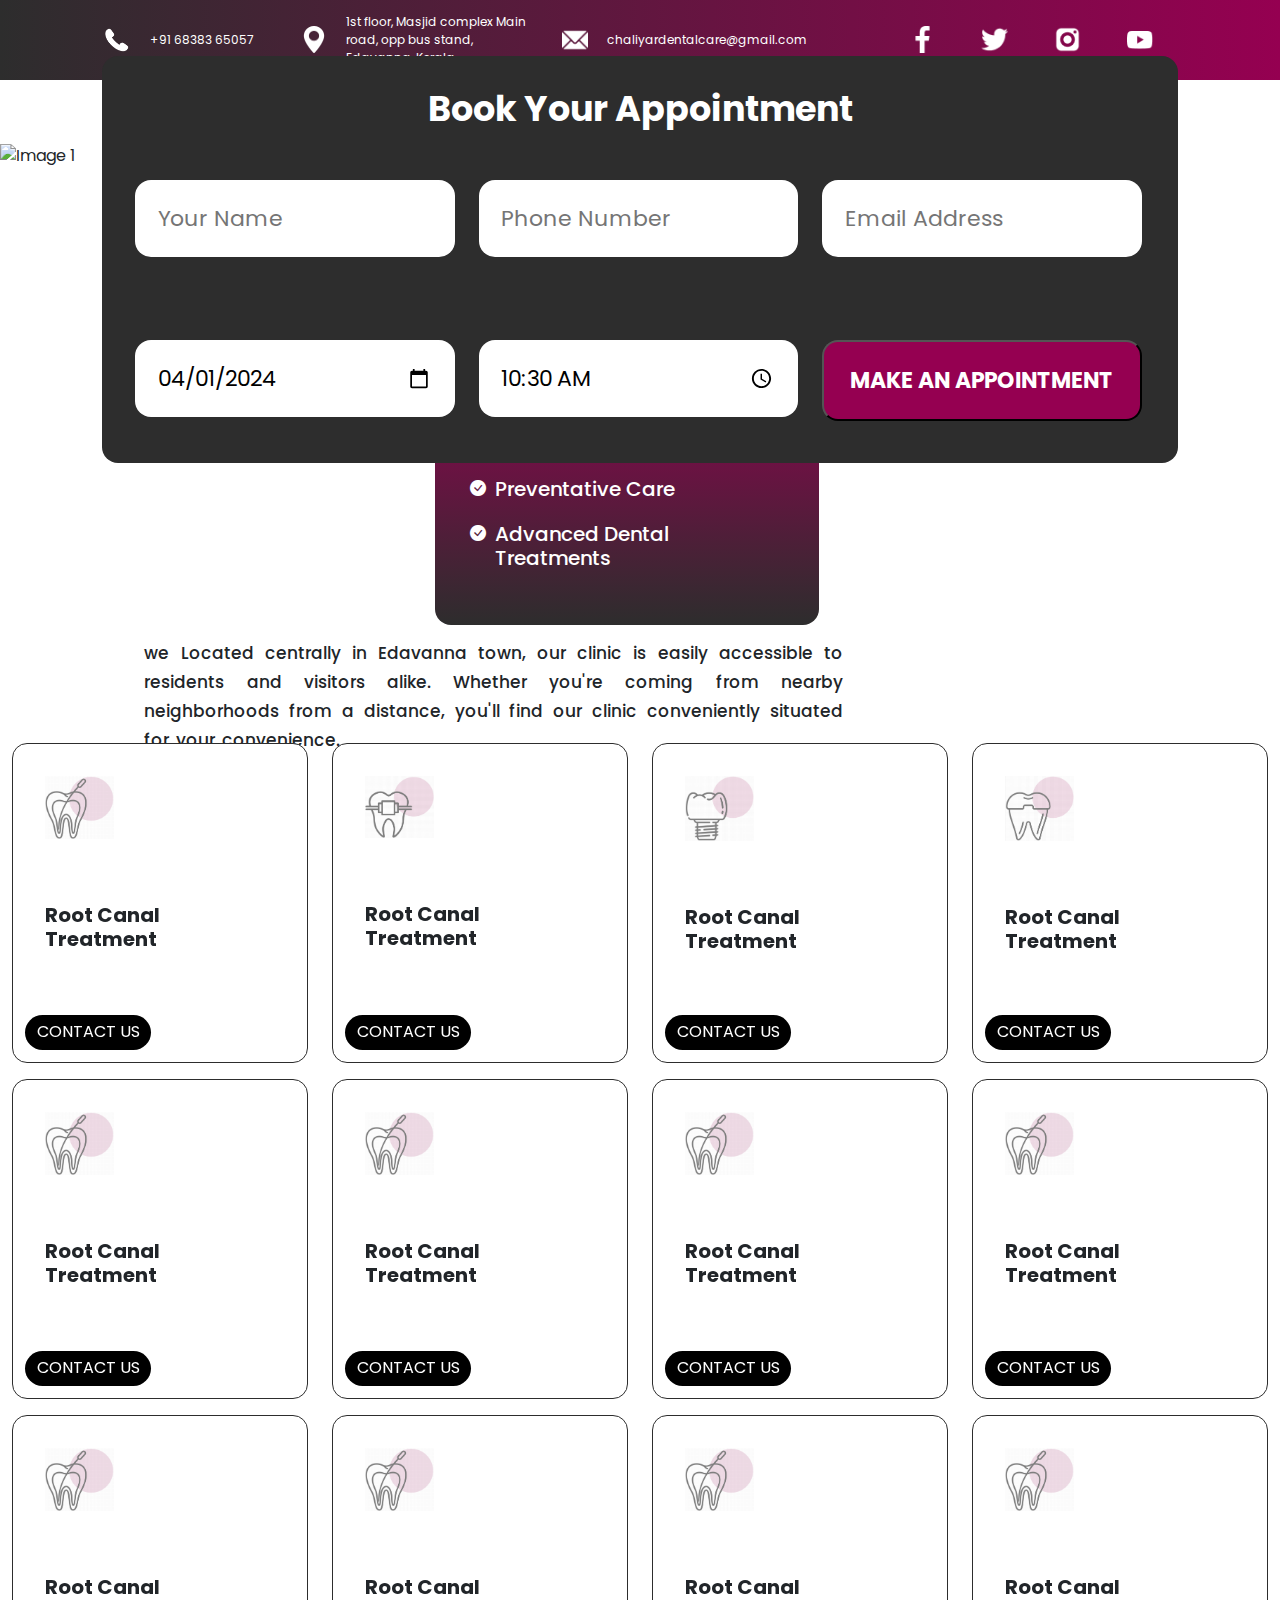
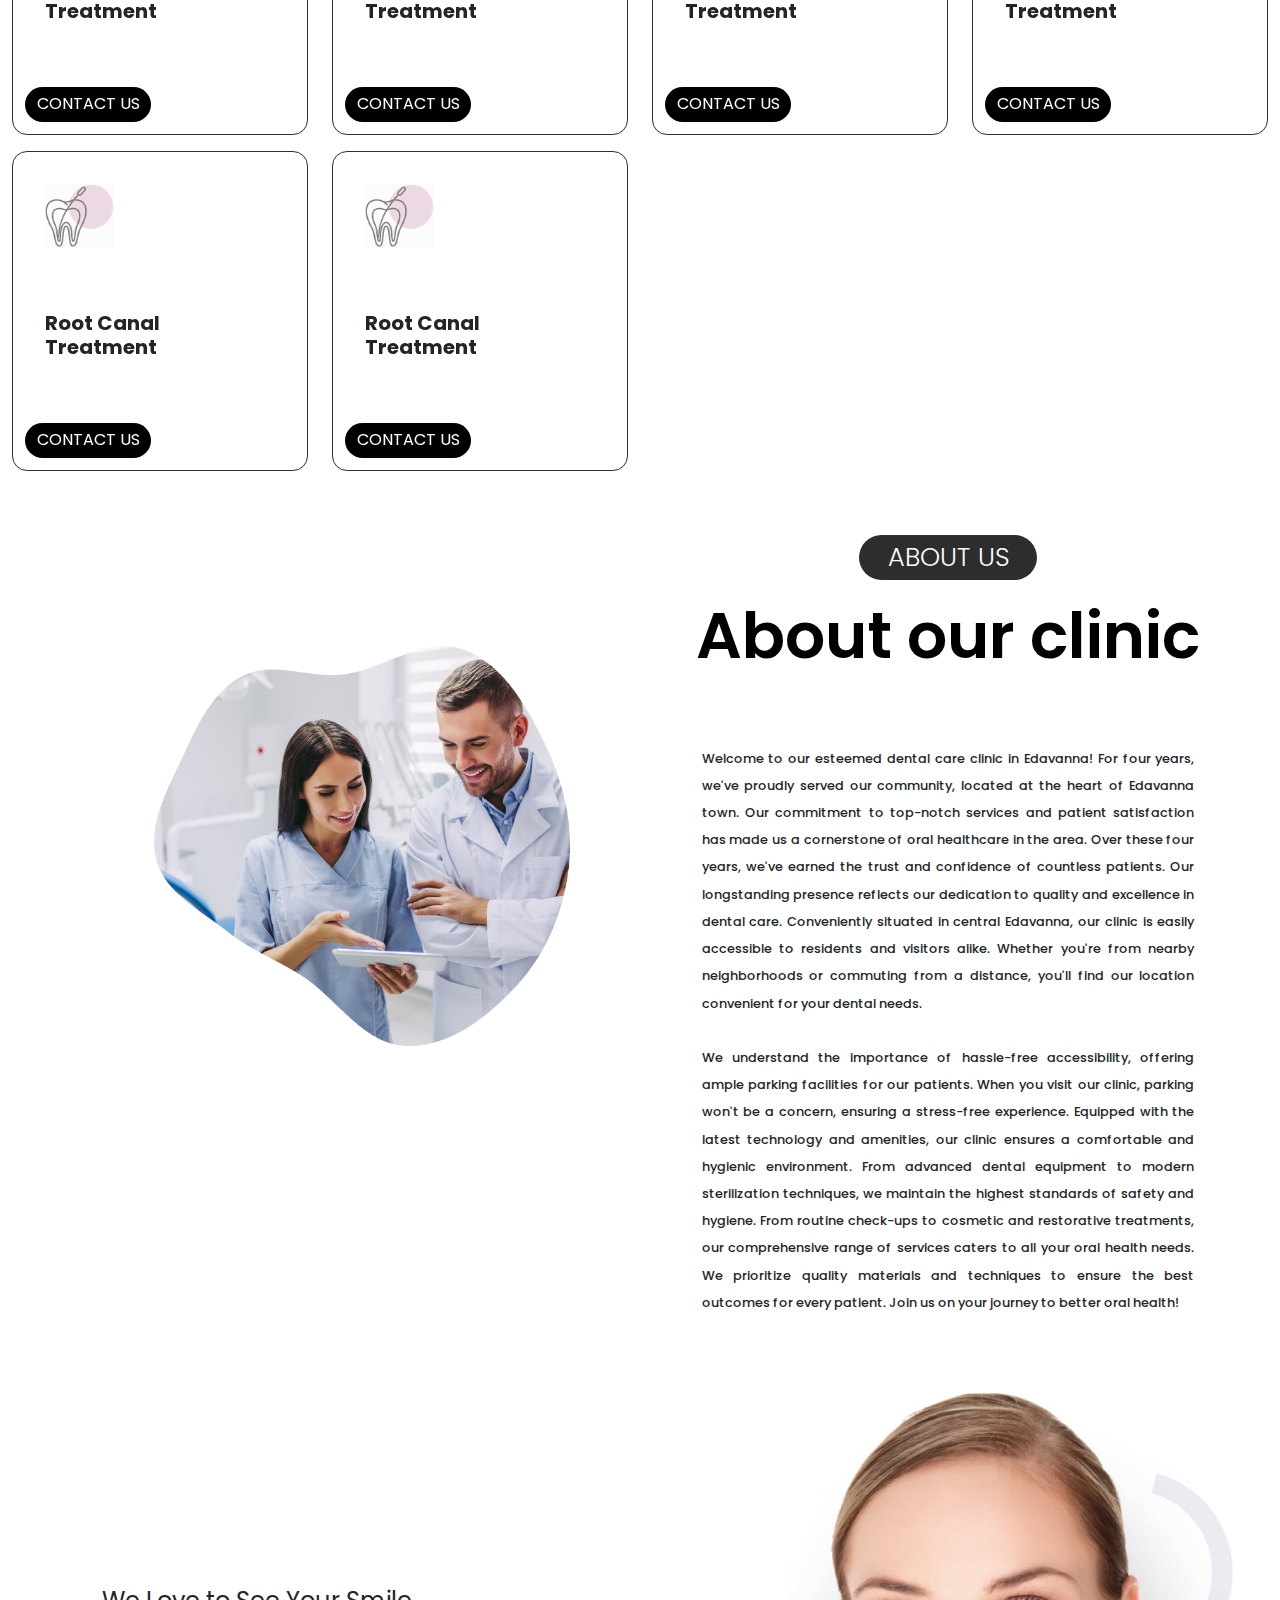
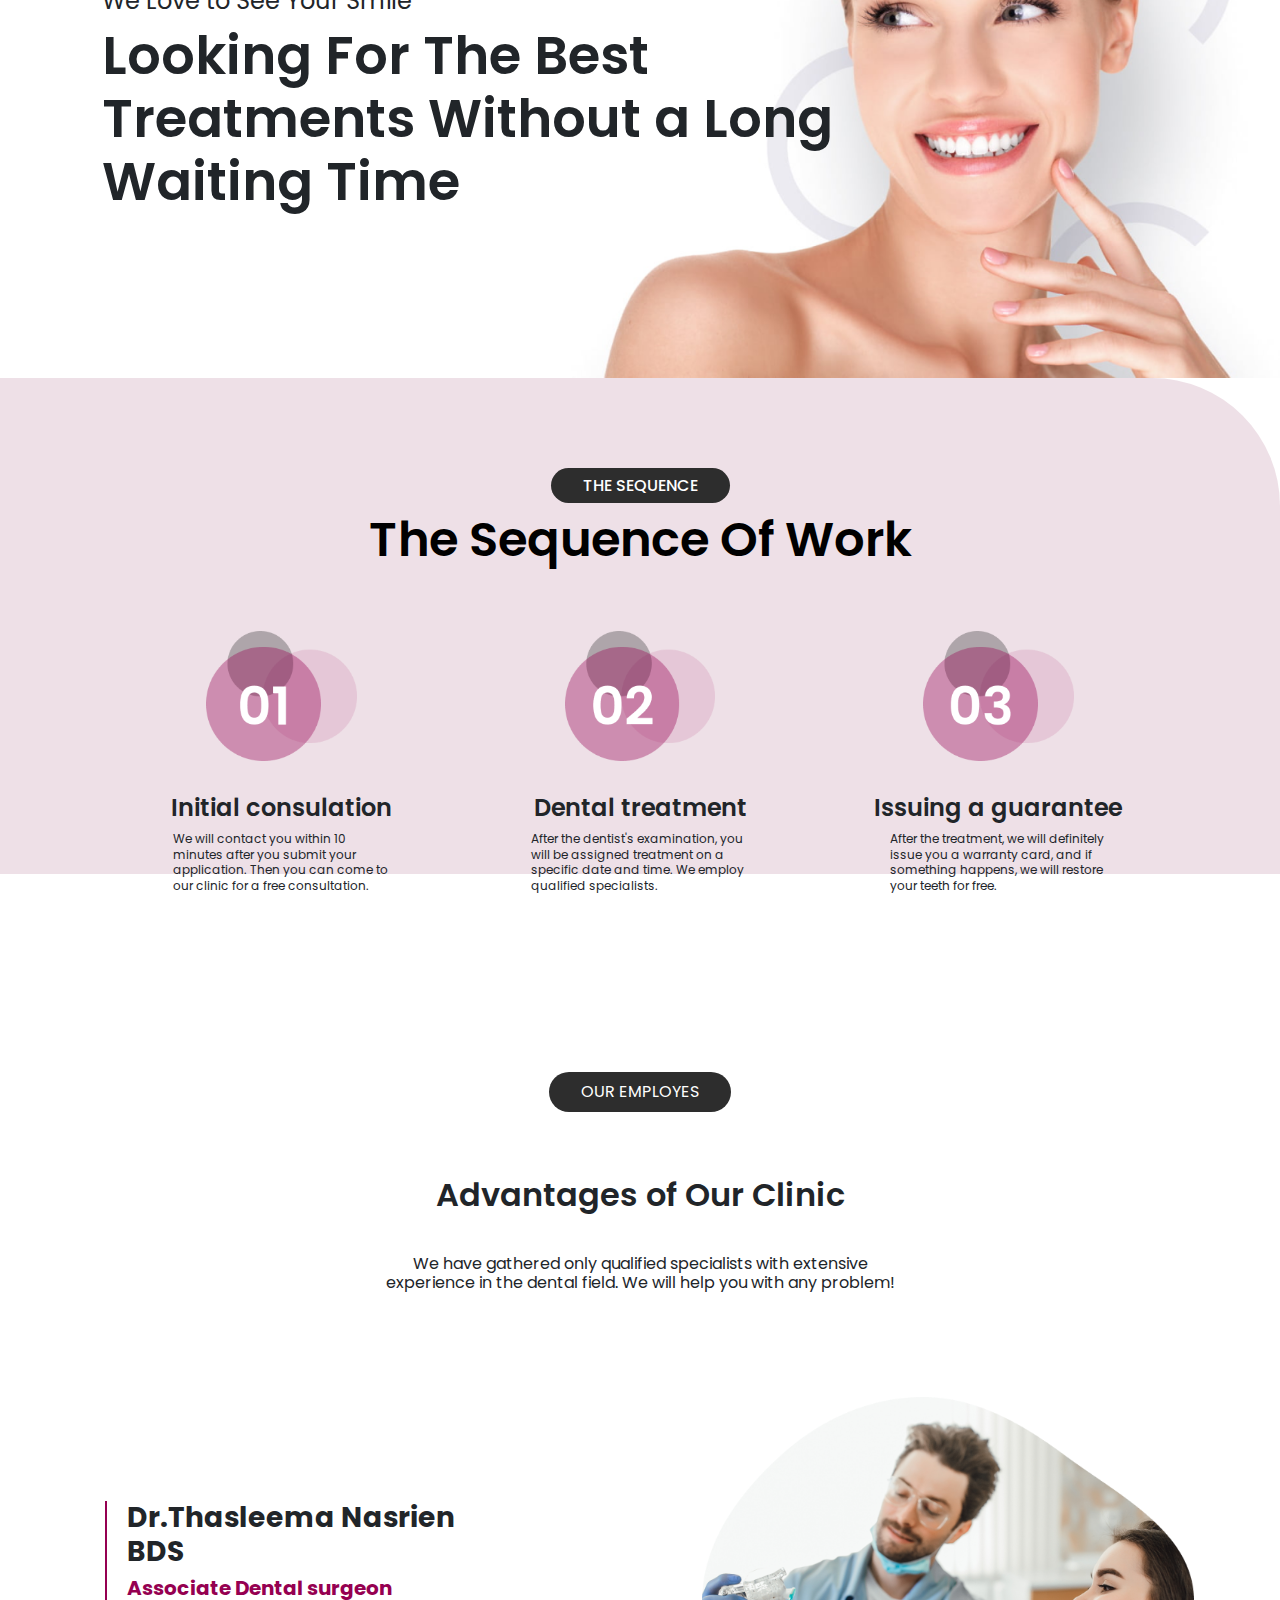
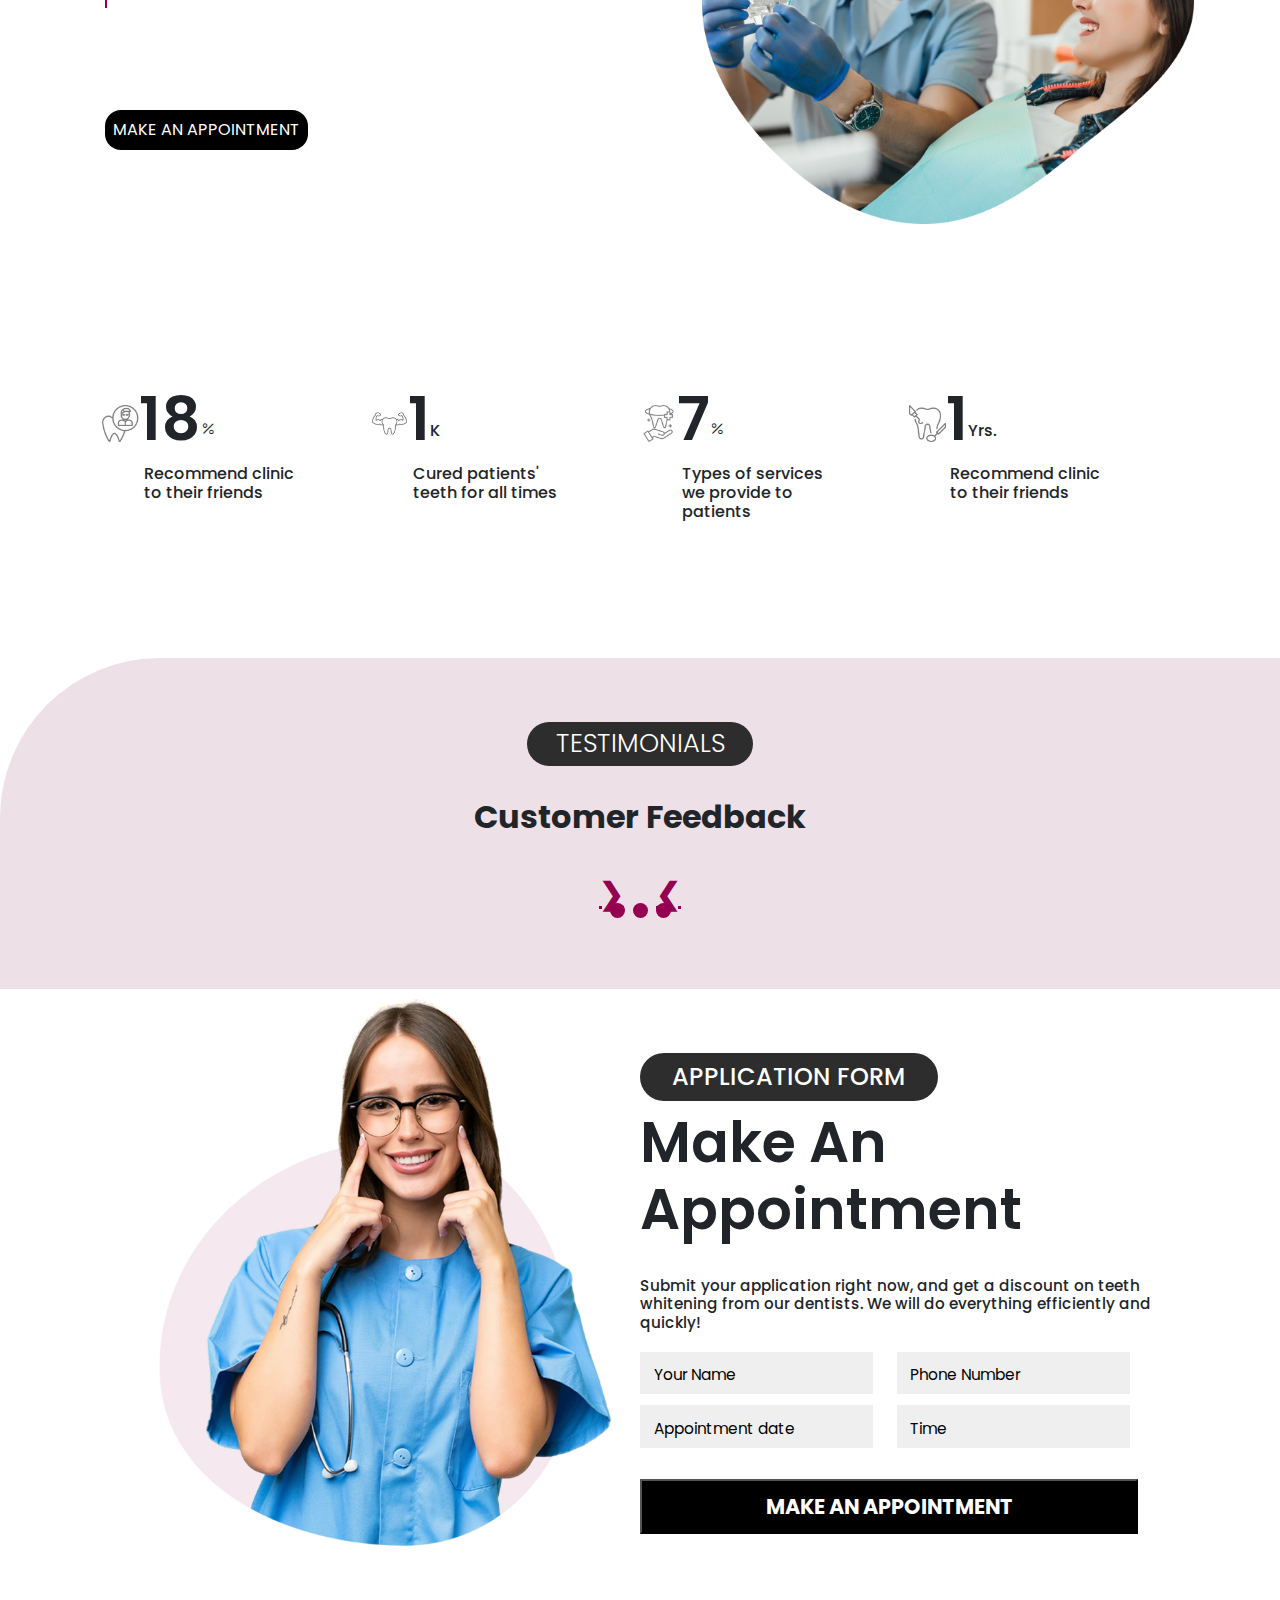
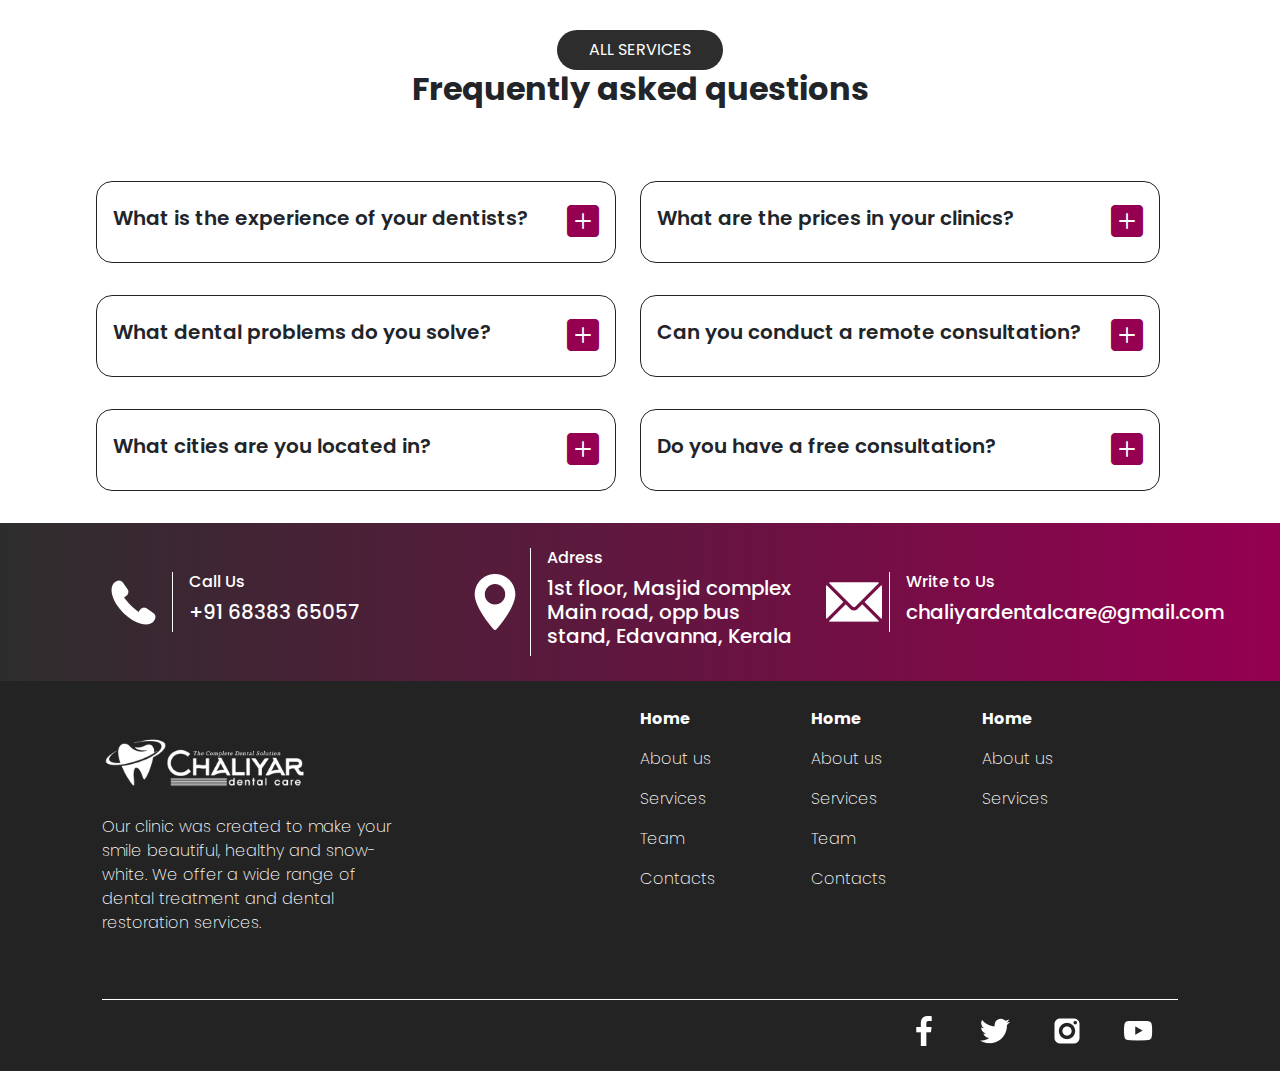
==== index.html @ 10ce2f59 "home" ====
<!DOCTYPE html>
<html lang="en">

<head>
    <meta charset="UTF-8">
    <meta name="viewport" content="width=device-width, initial-scale=1.0">
    <title>Chaliyar Dental Care</title>

    <!-- stylesheet of home -->
    <link rel="stylesheet" href="css/style.css">

    <!-- poppins font from google -->
    <link rel="preconnect" href="https://fonts.googleapis.com">
    <link rel="preconnect" href="https://fonts.gstatic.com" crossorigin>
    <link
        href="https://fonts.googleapis.com/css2?family=Poppins:ital,wght@0,100;0,200;0,300;0,400;0,500;0,600;0,700;0,800;0,900;1,100;1,200;1,300;1,400;1,500;1,600;1,700;1,800;1,900&display=swap"
        rel="stylesheet">

    <!-- bootstrap cdn links -->
    <link href="https://cdn.jsdelivr.net/npm/bootstrap@5.3.3/dist/css/bootstrap.min.css" rel="stylesheet"
        integrity="sha384-QWTKZyjpPEjISv5WaRU9OFeRpok6YctnYmDr5pNlyT2bRjXh0JMhjY6hW+ALEwIH" crossorigin="anonymous">
    <script defer src="https://cdn.jsdelivr.net/npm/bootstrap@5.3.3/dist/js/bootstrap.bundle.min.js"
        integrity="sha384-YvpcrYf0tY3lHB60NNkmXc5s9fDVZLESaAA55NDzOxhy9GkcIdslK1eN7N6jIeHz"
        crossorigin="anonymous"></script>

    <link rel="stylesheet" href="https://cdn.jsdelivr.net/npm/bootstrap-icons@1.5.0/font/bootstrap-icons.css">


</head>

<body>
    <div id="header-container">
        <!-- The header content will be inserted here -->
    </div>

    <section>
        <div class="home-slideshow">
            <div class="home-slideshow-container">
                <div class="hero">
                    <div class="slideshow">
                        <div class="slide">
                            <img src="img/Home-landing-image1.png" alt="Image 1">
                        </div>
                        <div class="slide">
                            <img src="img/Home-landing-image2.png" alt="Image 2">
                        </div>
                        <div class="slide">
                            <img src="img/Home-landing-image3.png" alt="Image 3">
                        </div>
                    </div>

                </div>

                <div class="home-slideshow-left">
                    <div class="home-slideshow-left-content container">
                        <h2>Smile Bright: Your Premier <br>
                            Dental Destination</h2>

                        <div class="home-slideshow-left-box">
                            <div class="row">
                                <div
                                    class="home-slideshow-left-box-left col-xs-12 col-sm-12 col-md-5 col-lg-5 col-xl-5">
                                    <img src="img/home-landing-box-image.png" alt="Image 3">
                                </div>
                                <div
                                    class="home-slideshow-left-box-right col-xs-12 col-sm-12 col-md-7 col-lg-7 col-xl-7">
                                    <div class="home-slideshow-left-box-rightside">
                                        <div class="home-slideshow-left-box-rightside-content"> <i
                                                class="bi bi-check-circle-fill"></i>
                                            <h5>This Is The Heading</h5>
                                        </div>
                                        <div class="home-slideshow-left-box-rightside-content"> <i
                                                class="bi bi-check-circle-fill"></i>
                                            <h5>Comfort And Convenience</h5>
                                        </div>
                                        <div class="home-slideshow-left-box-rightside-content"> <i
                                                class="bi bi-check-circle-fill"></i>
                                            <h5>Preventative Care</h5>
                                        </div>
                                        <div class="home-slideshow-left-box-rightside-content"> <i
                                                class="bi bi-check-circle-fill"></i>
                                            <h5>Advanced Dental Treatments </h5>
                                        </div>
                                    </div>
                                </div>

                            </div>

                        </div>
                        <div class="home-slideshow-left-description">
                            <h4>we Located centrally in Edavanna town, our clinic is easily accessible to
                                residents and visitors alike. Whether you're coming from nearby neighborhoods
                                from a distance, you'll find our clinic conveniently situated for
                                your convenience.

                            </h4>
                        </div>
                    </div>
                </div>
            </div>




            <div class="home-book-appointment">
                <div class="row">

                    <div class="home-book-appointment-content">
                        <h3>Book Your Appointment</h3>

                        <div class="home-book-appointment-content-sec">
                            <div class="row">
                                <div
                                    class="home-book-appointment-details col-xs-12 col-sm-12 col-md-4 col-lg-4 col-xl-4">
                                    <input placeholder="Your Name" type="text" name="" id="">
                                </div>
                                <div
                                    class="home-book-appointment-details col-xs-12 col-sm-12 col-md-4 col-lg-4 col-xl-4">
                                    <input type="tel" id="" name="phone" placeholder="Phone Number">
                                </div>
                                <div
                                    class="home-book-appointment-details col-xs-12 col-sm-12 col-md-4 col-lg-4 col-xl-4">
                                    <input type="email" id="" name="phone" placeholder="Email Address">
                                </div>
                            </div>
                            <div class="row">
                                <div
                                    class="home-book-appointment-details col-xs-12 col-sm-12 col-md-4 col-lg-4 col-xl-4">
                                    <input value="2024-04-01" placeholder="Date" type="date" name="" id="">
                                    <script></script>
                                </div>
                                <div
                                    class="home-book-appointment-details col-xs-12 col-sm-12 col-md-4 col-lg-4 col-xl-4">
                                    <input type="time" id="" name="Time" placeholder="Time" value="10:30:00">
                                </div>
                                <div
                                    class="home-book-appointment-details-btn col-xs-12 col-sm-12 col-md-4 col-lg-4 col-xl-4">

                                    <button>MAKE AN APPOINTMENT</button>

                                </div>
                            </div>
                        </div>
                    </div>
                </div>
            </div>



        </div>
    </section>











    <section class="home_service_cards">
        <div class="contact_sec1_col1_el1">
            ALL SERVICES
        </div>
        <h2>A wide range of services</h2>
        <div class="home_services_cards_container">
            <div class="row">
                <div class="col-xs-12 col-sm-12 col-md-3 col-lg-3 col-xl-3 home_services_cards_column">
                    <div class="three-d-card">
                        <div class="card-wrapper">
                            <div class="card-face front">
                                <div class="card-content">
                                    <img src="img/home_service-icon1.png" alt="">
                                    <div class="card-title">
                                        <h5>Root Canal Treatment</h5>
                                    </div>

                                    <button>CONTACT US</button>
                                </div>
                            </div>
                            <div class="card-face back">
                                <div class="card-content">
                                    <div class="card-title">
                                        <h5>Root Canal Treatment</h5>
                                    </div>
                                    <div class="card-description">
                                        <div class="card-description_checklist">
                                            <i class="bi bi-check"></i>Treatment of canals
                                        </div>
                                        <div class="card-description_checklist">
                                            <i class="bi bi-check"></i>Treatment of canals
                                        </div>
                                        <div class="card-description_checklist">
                                            <i class="bi bi-check"></i>Treatment of canals
                                        </div>
                                        <div class="card-description_checklist">
                                            <i class="bi bi-check"></i>Treatment of canals
                                        </div>
                                    </div>
                                    <button>CONTACT US</button>
                                </div>
                            </div>
                        </div>
                    </div>
                </div>
                <div class="col-xs-12 col-sm-12 col-md-3 col-lg-3 col-xl-3 home_services_cards_column">
                    <div class="three-d-card">
                        <div class="card-wrapper">
                            <div class="card-face front">
                                <div class="card-content">
                                    <img src="img/home_service-icon2.png" alt="">
                                    <div class="card-title">
                                        <h5>Root Canal Treatment</h5>
                                    </div>

                                    <button>CONTACT US</button>
                                </div>
                            </div>
                            <div class="card-face back">
                                <div class="card-content">
                                    <div class="card-title">
                                        <h5>Root Canal Treatment</h5>
                                    </div>
                                    <div class="card-description">
                                        <div class="card-description_checklist">
                                            <i class="bi bi-check"></i>Treatment of canals
                                        </div>
                                        <div class="card-description_checklist">
                                            <i class="bi bi-check"></i>Treatment of canals
                                        </div>
                                        <div class="card-description_checklist">
                                            <i class="bi bi-check"></i>Treatment of canals
                                        </div>
                                        <div class="card-description_checklist">
                                            <i class="bi bi-check"></i>Treatment of canals
                                        </div>
                                    </div>
                                    <button>CONTACT US</button>
                                </div>
                            </div>
                        </div>
                    </div>
                </div>
                <div class="col-xs-12 col-sm-12 col-md-3 col-lg-3 col-xl-3 home_services_cards_column">
                    <div class="three-d-card">
                        <div class="card-wrapper">
                            <div class="card-face front">
                                <div class="card-content">
                                    <img src="img/home_service-icon3.png" alt="">
                                    <div class="card-title">
                                        <h5>Root Canal Treatment</h5>
                                    </div>

                                    <button>CONTACT US</button>
                                </div>
                            </div>
                            <div class="card-face back">
                                <div class="card-content">
                                    <div class="card-title">
                                        <h5>Root Canal Treatment</h5>
                                    </div>
                                    <div class="card-description">
                                        <div class="card-description_checklist">
                                            <i class="bi bi-check"></i>Treatment of canals
                                        </div>
                                        <div class="card-description_checklist">
                                            <i class="bi bi-check"></i>Treatment of canals
                                        </div>
                                        <div class="card-description_checklist">
                                            <i class="bi bi-check"></i>Treatment of canals
                                        </div>
                                        <div class="card-description_checklist">
                                            <i class="bi bi-check"></i>Treatment of canals
                                        </div>
                                    </div>
                                    <button>CONTACT US</button>
                                </div>
                            </div>
                        </div>
                    </div>
                </div>
                <div class="col-xs-12 col-sm-12 col-md-3 col-lg-3 col-xl-3 home_services_cards_column">
                    <div class="three-d-card">
                        <div class="card-wrapper">
                            <div class="card-face front">
                                <div class="card-content">
                                    <img src="img/home_service-icon4.png" alt="">
                                    <div class="card-title">
                                        <h5>Root Canal Treatment</h5>
                                    </div>

                                    <button>CONTACT US</button>
                                </div>
                            </div>
                            <div class="card-face back">
                                <div class="card-content">
                                    <div class="card-title">
                                        <h5>Root Canal Treatment</h5>
                                    </div>
                                    <div class="card-description">
                                        <div class="card-description_checklist">
                                            <i class="bi bi-check"></i>Treatment of canals
                                        </div>
                                        <div class="card-description_checklist">
                                            <i class="bi bi-check"></i>Treatment of canals
                                        </div>
                                        <div class="card-description_checklist">
                                            <i class="bi bi-check"></i>Treatment of canals
                                        </div>
                                        <div class="card-description_checklist">
                                            <i class="bi bi-check"></i>Treatment of canals
                                        </div>
                                    </div>
                                    <button>CONTACT US</button>
                                </div>
                            </div>
                        </div>
                    </div>
                </div>
            </div>
            <div class="row">
                <div class="col-xs-6 col-sm-6 col-md-3 col-lg-3 col-xl-3 home_services_cards_column">
                    <div class="three-d-card">
                        <div class="card-wrapper">
                            <div class="card-face front">
                                <div class="card-content">
                                    <img src="img/home_service-icon1.png" alt="">
                                    <div class="card-title">
                                        <h5>Root Canal Treatment</h5>
                                    </div>

                                    <button>CONTACT US</button>
                                </div>
                            </div>
                            <div class="card-face back">
                                <div class="card-content">
                                    <div class="card-title">
                                        <h5>Root Canal Treatment</h5>
                                    </div>
                                    <div class="card-description">
                                        <div class="card-description_checklist">
                                            <i class="bi bi-check"></i>Treatment of canals
                                        </div>
                                        <div class="card-description_checklist">
                                            <i class="bi bi-check"></i>Treatment of canals
                                        </div>
                                        <div class="card-description_checklist">
                                            <i class="bi bi-check"></i>Treatment of canals
                                        </div>
                                        <div class="card-description_checklist">
                                            <i class="bi bi-check"></i>Treatment of canals
                                        </div>
                                    </div>
                                    <button>CONTACT US</button>
                                </div>
                            </div>
                        </div>
                    </div>
                </div>
                <div class="col-xs-6 col-sm-6 col-md-3 col-lg-3 col-xl-3 home_services_cards_column">
                    <div class="three-d-card">
                        <div class="card-wrapper">
                            <div class="card-face front">
                                <div class="card-content">
                                    <img src="img/home_service-icon1.png" alt="">
                                    <div class="card-title">
                                        <h5>Root Canal Treatment</h5>
                                    </div>

                                    <button>CONTACT US</button>
                                </div>
                            </div>
                            <div class="card-face back">
                                <div class="card-content">
                                    <div class="card-title">
                                        <h5>Root Canal Treatment</h5>
                                    </div>
                                    <div class="card-description">
                                        <div class="card-description_checklist">
                                            <i class="bi bi-check"></i>Treatment of canals
                                        </div>
                                        <div class="card-description_checklist">
                                            <i class="bi bi-check"></i>Treatment of canals
                                        </div>
                                        <div class="card-description_checklist">
                                            <i class="bi bi-check"></i>Treatment of canals
                                        </div>
                                        <div class="card-description_checklist">
                                            <i class="bi bi-check"></i>Treatment of canals
                                        </div>
                                    </div>
                                    <button>CONTACT US</button>
                                </div>
                            </div>
                        </div>
                    </div>
                </div>
                <div class="col-xs-6 col-sm-6 col-md-3 col-lg-3 col-xl-3 home_services_cards_column">
                    <div class="three-d-card">
                        <div class="card-wrapper">
                            <div class="card-face front">
                                <div class="card-content">
                                    <img src="img/home_service-icon1.png" alt="">
                                    <div class="card-title">
                                        <h5>Root Canal Treatment</h5>
                                    </div>

                                    <button>CONTACT US</button>
                                </div>
                            </div>
                            <div class="card-face back">
                                <div class="card-content">
                                    <div class="card-title">
                                        <h5>Root Canal Treatment</h5>
                                    </div>
                                    <div class="card-description">
                                        <div class="card-description_checklist">
                                            <i class="bi bi-check"></i>Treatment of canals
                                        </div>
                                        <div class="card-description_checklist">
                                            <i class="bi bi-check"></i>Treatment of canals
                                        </div>
                                        <div class="card-description_checklist">
                                            <i class="bi bi-check"></i>Treatment of canals
                                        </div>
                                        <div class="card-description_checklist">
                                            <i class="bi bi-check"></i>Treatment of canals
                                        </div>
                                    </div>
                                    <button>CONTACT US</button>
                                </div>
                            </div>
                        </div>
                    </div>
                </div>
                <div class="col-xs-6 col-sm-6 col-md-3 col-lg-3 col-xl-3 home_services_cards_column">
                    <div class="three-d-card">
                        <div class="card-wrapper">
                            <div class="card-face front">
                                <div class="card-content">
                                    <img src="img/home_service-icon1.png" alt="">
                                    <div class="card-title">
                                        <h5>Root Canal Treatment</h5>
                                    </div>

                                    <button>CONTACT US</button>
                                </div>
                            </div>
                            <div class="card-face back">
                                <div class="card-content">
                                    <div class="card-title">
                                        <h5>Root Canal Treatment</h5>
                                    </div>
                                    <div class="card-description">
                                        <div class="card-description_checklist">
                                            <i class="bi bi-check"></i>Treatment of canals
                                        </div>
                                        <div class="card-description_checklist">
                                            <i class="bi bi-check"></i>Treatment of canals
                                        </div>
                                        <div class="card-description_checklist">
                                            <i class="bi bi-check"></i>Treatment of canals
                                        </div>
                                        <div class="card-description_checklist">
                                            <i class="bi bi-check"></i>Treatment of canals
                                        </div>
                                    </div>
                                    <button>CONTACT US</button>
                                </div>
                            </div>
                        </div>
                    </div>
                </div>

            </div>
            <div class="row">
                <div class="col-xs-12 col-sm-12 col-md-3 col-lg-3 col-xl-3 home_services_cards_column">
                    <div class="three-d-card">
                        <div class="card-wrapper">
                            <div class="card-face front">
                                <div class="card-content">
                                    <img src="img/home_service-icon1.png" alt="">
                                    <div class="card-title">
                                        <h5>Root Canal Treatment</h5>
                                    </div>

                                    <button>CONTACT US</button>
                                </div>
                            </div>
                            <div class="card-face back">
                                <div class="card-content">
                                    <div class="card-title">
                                        <h5>Root Canal Treatment</h5>
                                    </div>
                                    <div class="card-description">
                                        <div class="card-description_checklist">
                                            <i class="bi bi-check"></i>Treatment of canals
                                        </div>
                                        <div class="card-description_checklist">
                                            <i class="bi bi-check"></i>Treatment of canals
                                        </div>
                                        <div class="card-description_checklist">
                                            <i class="bi bi-check"></i>Treatment of canals
                                        </div>
                                        <div class="card-description_checklist">
                                            <i class="bi bi-check"></i>Treatment of canals
                                        </div>
                                    </div>
                                    <button>CONTACT US</button>
                                </div>
                            </div>
                        </div>
                    </div>
                </div>
                <div class="col-xs-12 col-sm-12 col-md-3 col-lg-3 col-xl-3 home_services_cards_column">
                    <div class="three-d-card">
                        <div class="card-wrapper">
                            <div class="card-face front">
                                <div class="card-content">
                                    <img src="img/home_service-icon1.png" alt="">
                                    <div class="card-title">
                                        <h5>Root Canal Treatment</h5>
                                    </div>

                                    <button>CONTACT US</button>
                                </div>
                            </div>
                            <div class="card-face back">
                                <div class="card-content">
                                    <div class="card-title">
                                        <h5>Root Canal Treatment</h5>
                                    </div>
                                    <div class="card-description">
                                        <div class="card-description_checklist">
                                            <i class="bi bi-check"></i>Treatment of canals
                                        </div>
                                        <div class="card-description_checklist">
                                            <i class="bi bi-check"></i>Treatment of canals
                                        </div>
                                        <div class="card-description_checklist">
                                            <i class="bi bi-check"></i>Treatment of canals
                                        </div>
                                        <div class="card-description_checklist">
                                            <i class="bi bi-check"></i>Treatment of canals
                                        </div>
                                    </div>
                                    <button>CONTACT US</button>
                                </div>
                            </div>
                        </div>
                    </div>
                </div>
                <div class="col-xs-12 col-sm-12 col-md-3 col-lg-3 col-xl-3 home_services_cards_column">
                    <div class="three-d-card">
                        <div class="card-wrapper">
                            <div class="card-face front">
                                <div class="card-content">
                                    <img src="img/home_service-icon1.png" alt="">
                                    <div class="card-title">
                                        <h5>Root Canal Treatment</h5>
                                    </div>

                                    <button>CONTACT US</button>
                                </div>
                            </div>
                            <div class="card-face back">
                                <div class="card-content">
                                    <div class="card-title">
                                        <h5>Root Canal Treatment</h5>
                                    </div>
                                    <div class="card-description">
                                        <div class="card-description_checklist">
                                            <i class="bi bi-check"></i>Treatment of canals
                                        </div>
                                        <div class="card-description_checklist">
                                            <i class="bi bi-check"></i>Treatment of canals
                                        </div>
                                        <div class="card-description_checklist">
                                            <i class="bi bi-check"></i>Treatment of canals
                                        </div>
                                        <div class="card-description_checklist">
                                            <i class="bi bi-check"></i>Treatment of canals
                                        </div>
                                    </div>
                                    <button>CONTACT US</button>
                                </div>
                            </div>
                        </div>
                    </div>
                </div>
                <div class="col-xs-12 col-sm-12 col-md-3 col-lg-3 col-xl-3 home_services_cards_column">
                    <div class="three-d-card">
                        <div class="card-wrapper">
                            <div class="card-face front">
                                <div class="card-content">
                                    <img src="img/home_service-icon1.png" alt="">
                                    <div class="card-title">
                                        <h5>Root Canal Treatment</h5>
                                    </div>

                                    <button>CONTACT US</button>
                                </div>
                            </div>
                            <div class="card-face back">
                                <div class="card-content">
                                    <div class="card-title">
                                        <h5>Root Canal Treatment</h5>
                                    </div>
                                    <div class="card-description">
                                        <div class="card-description_checklist">
                                            <i class="bi bi-check"></i>Treatment of canals
                                        </div>
                                        <div class="card-description_checklist">
                                            <i class="bi bi-check"></i>Treatment of canals
                                        </div>
                                        <div class="card-description_checklist">
                                            <i class="bi bi-check"></i>Treatment of canals
                                        </div>
                                        <div class="card-description_checklist">
                                            <i class="bi bi-check"></i>Treatment of canals
                                        </div>
                                    </div>
                                    <button>CONTACT US</button>
                                </div>
                            </div>
                        </div>
                    </div>
                </div>
            </div>
            <div class="row">
                <div class="col-xs-6 col-sm-6 col-md-3 col-lg-3 col-xl-3 home_services_cards_column">
                    <div class="three-d-card">
                        <div class="card-wrapper">
                            <div class="card-face front">
                                <div class="card-content">
                                    <img src="img/home_service-icon1.png" alt="">
                                    <div class="card-title">
                                        <h5>Root Canal Treatment</h5>
                                    </div>

                                    <button>CONTACT US</button>
                                </div>
                            </div>
                            <div class="card-face back">
                                <div class="card-content">
                                    <div class="card-title">
                                        <h5>Root Canal Treatment</h5>
                                    </div>
                                    <div class="card-description">
                                        <div class="card-description_checklist">
                                            <i class="bi bi-check"></i>Treatment of canals
                                        </div>
                                        <div class="card-description_checklist">
                                            <i class="bi bi-check"></i>Treatment of canals
                                        </div>
                                        <div class="card-description_checklist">
                                            <i class="bi bi-check"></i>Treatment of canals
                                        </div>
                                        <div class="card-description_checklist">
                                            <i class="bi bi-check"></i>Treatment of canals
                                        </div>
                                    </div>
                                    <button>CONTACT US</button>
                                </div>
                            </div>
                        </div>
                    </div>
                </div>
                <div class="col-xs-6 col-sm-6 col-md-3 col-lg-3 col-xl-3 home_services_cards_column">
                    <div class="three-d-card">
                        <div class="card-wrapper">
                            <div class="card-face front">
                                <div class="card-content">
                                    <img src="img/home_service-icon1.png" alt="">
                                    <div class="card-title">
                                        <h5>Root Canal Treatment</h5>
                                    </div>

                                    <button>CONTACT US</button>
                                </div>
                            </div>
                            <div class="card-face back">
                                <div class="card-content">
                                    <div class="card-title">
                                        <h5>Root Canal Treatment</h5>
                                    </div>
                                    <div class="card-description">
                                        <div class="card-description_checklist">
                                            <i class="bi bi-check"></i>Treatment of canals
                                        </div>
                                        <div class="card-description_checklist">
                                            <i class="bi bi-check"></i>Treatment of canals
                                        </div>
                                        <div class="card-description_checklist">
                                            <i class="bi bi-check"></i>Treatment of canals
                                        </div>
                                        <div class="card-description_checklist">
                                            <i class="bi bi-check"></i>Treatment of canals
                                        </div>
                                    </div>
                                    <button>CONTACT US</button>
                                </div>
                            </div>
                        </div>
                    </div>
                </div>
                <div class="col-xs-6 col-sm-6 col-md-3 col-lg-3 col-xl-3 home_services_cards_column">

                </div>
                <div class="col-xs-6 col-sm-6 col-md-3 col-lg-3 col-xl-3 home_services_cards_column">

                </div>
            </div>
        </div>
    </section>
























    <section>
        <div class="home-about-sec1">
            <div class="row">
                <div class="col-xs-12 col-sm-12 col-md-12 col-lg-6 col-xl-6 home-about-left">
                    <div class="home-about-img-container">
                        <img class="home-about-img" src="img/home-aboutus.png" alt="">
                    </div>
                </div>
                <div class="col-xs-12 col-sm-12 col-md-12 col-lg-6 col-xl-6 home-about-right">
                    <div class="home-about-right-container">
                        <div class="home-about-wrapper1">
                            <div class="home-about-wrapper2">
                                <div class="home-about-head">
                                    <h3> ABOUT US</h3>
                                </div>
                                <h2>About our clinic</h2>
                                <h6>Welcome to our esteemed dental care clinic in Edavanna! For four years, we've
                                    proudly served our community, located at the heart of Edavanna town. Our commitment
                                    to top-notch services and patient satisfaction has made us a cornerstone of oral
                                    healthcare in the area. Over these four years, we've earned the trust and confidence
                                    of countless patients. Our longstanding presence reflects our dedication to quality
                                    and excellence in dental care. Conveniently situated in central Edavanna, our clinic
                                    is easily accessible to residents and visitors alike. Whether you're from nearby
                                    neighborhoods or commuting from a distance, you'll find our location convenient for
                                    your dental needs. <br>
                                    <br>
                                    We understand the importance of hassle-free accessibility, offering ample parking
                                    facilities for our patients. When you visit our clinic, parking won't be a concern,
                                    ensuring a stress-free experience. Equipped with the latest technology and
                                    amenities, our clinic ensures a comfortable and hygienic environment. From advanced
                                    dental equipment to modern sterilization techniques, we maintain the highest
                                    standards of safety and hygiene. From routine check-ups to cosmetic and restorative
                                    treatments, our comprehensive range of services caters to all your oral health
                                    needs. We prioritize quality materials and techniques to ensure the best outcomes
                                    for every patient.
                                    Join us on your journey to better oral health!
                                </h6>
                            </div>
                        </div>
                    </div>
                </div>
            </div>
        </div>
    </section>






    <section class="home-desc-sec">
        <div class="row">

            <div class="home-desc-text">
                <h4>We Love to See Your Smile</h4>
                <h2> Looking For The Best Treatments Without a Long Waiting Time</h2>
            </div>


    </section>














    <section class="home-sequence">

        <h4>THE SEQUENCE</h4>
        <h5>The Sequence Of Work</h5>
        <div class="row">
            <div class="home-sequence-sec col-xs-12 col-sm-12 col-md-4 col-lg-4 col-xl-4">
                <img src="/img/home-sequence-img1.png" alt="">

                <div class="home-sequence-container">
                    <div class="home-sequence-wrapper1">
                        <div class="home-sequence-wrapper2">
                            <div class="home-sequence-head">
                                <h3>Initial consulation</h3>
                                <h6>We will contact you within 10 minutes after you submit your application. Then you
                                    can come to our clinic for a free consultation.</h6>
                            </div>
                        </div>
                    </div>
                </div>
            </div>
            <div class="home-sequence-sec col-xs-12 col-sm-12 col-md-4 col-lg-4 col-xl-4">
                <img src="/img/home-sequence-img2.png" alt="">

                <div class="home-sequence-container">
                    <div class="home-sequence-wrapper3">
                        <div class="home-sequence-wrapper4">
                            <div class="home-sequence-head">
                                <h3>Dental treatment</h3>
                                <h6>After the dentist's examination, you will be assigned treatment on a specific date
                                    and time. We employ qualified specialists.</h6>
                            </div>
                        </div>
                    </div>
                </div>
            </div>
            <div class="home-sequence-sec col-xs-12 col-sm-12 col-md-4 col-lg-4 col-xl-4">
                <img src="/img/home-sequence-img3.png" alt="">

                <div class="home-sequence-container">
                    <div class="home-sequence-wrapper5">
                        <div class="home-sequence-wrapper6">
                            <div class="home-sequence-head">
                                <h3>Issuing a guarantee</h3>
                                <h6>After the treatment, we will definitely issue you a warranty card, and if something
                                    happens, we will restore your teeth for free.</h6>
                            </div>
                        </div>
                    </div>
                </div>
            </div>
        </div>


        <div class="home-sequence-img">
            <img src="/img/home-sequence.png" alt="">
        </div>

    </section>






    <section class="about_sec3">
        <div class="about_sec3_head">
            <div class="contact_sec1_col1_el1  ">
                OUR EMPLOYES
            </div>
            <h2 class="">Advantages of Our Clinic</h2>
            <h6 class=" ">We have gathered only qualified specialists with extensive experience in the dental field. We
                will help
                you with any problem!</h6>
        </div>
        <div class="row">
            <div class="col-xs-12 col-sm-12 col-md-6 col-lg-6 col-xl-6">
                <div class="about_sec3_col1_container">
                    <div class="about_sec3_col1_name">
                        <div class="about_sec2col1_heading_liner"></div>
                        <div class="about_sec3_col1_nameBox">
                            <h3 id="doctorName">Dr.Thasleema Nasrien BDS</h3>
                            <h5 id="doctorDesignation">Associate Dental surgeon</h5>
                        </div>
                    </div>
                    <div class="about_sec3_col1_appointment">
                        <button>MAKE AN APPOINTMENT</button>
                    </div>
                </div>
            </div>
            <div class="col-xs-12 col-sm-12 col-md-6 col-lg-6 col-xl-6">
                <div class="about_sec3_col2_img_co0ntainer">
                    <img class="rotateImg" src="img/about sec3 vector.png" alt="">
                </div>
            </div>
        </div>


    </section>







    <section class="home-counter">
        <div class="row">

            <div class="home-counter-sec col-xs-12 col-sm-12 col-md-3 col-lg-3 col-xl-3">
                <div class="home-counter-img">
                    <img src="/img/home-counter-img1.png" alt="">
                    <h2><span id="count1" data-final="100">0</span></h2>
                    <i class="bi bi-percent"></i>
                </div>
                <div class="home-counter-content">
                    <h4>Recommend clinic to their friends</h4>
                </div>
            </div>
            <div class="home-counter-sec col-xs-12 col-sm-12 col-md-3 col-lg-3 col-xl-3">
                <div class="home-counter-img">
                    <img src="/img/home-counter-img2.png" alt="">
                    <h2><span id="count1" data-final="11">0</span></h2>
                    <h6>K</h6>
                </div>
                <div class="home-counter-content">
                    <h4>Cured patients' teeth for all times</h4>
                </div>
            </div>
            <div class="home-counter-sec col-xs-12 col-sm-12 col-md-3 col-lg-3 col-xl-3">
                <div class="home-counter-img">
                    <img src="/img/home-counter-img3.png" alt="">
                    <h2><span id="count1" data-final="41">0</span></h2>
                    <i class="bi bi-percent"></i>
                </div>
                <div class="home-counter-content">
                    <h4>Types of services we provide to patients</h4>
                </div>
            </div>
            <div class="home-counter-sec col-xs-12 col-sm-12 col-md-3 col-lg-3 col-xl-3">
                <div class="home-counter-img">
                    <img src="/img/home-counter-img4.png" alt="">
                    <h2><span id="count1" data-final="10">0</span></h2>
                    <h6>Yrs.</h6>
                </div>
                <div class="home-counter-content">
                    <h4>Recommend clinic to their friends</h4>
                </div>
            </div>
        </div>
    </section>


    <section class="home_reviews">
        <div class="home-about-head">
            <h3>TESTIMONIALS</h3>
        </div>
        <h2>Customer Feedback</h2>

        <!-- Slideshow container -->
        <div class="slideshow-container">

            <!-- Full-width images with number and caption text -->
            <div class="mySlides fade">
                <div class="home_review_container">
                    <img src="img/reviewer1.png" alt="">
                    <div class="home_review_textbox">
                        <div class="home_review_star_rating">
                            ★★★★☆
                        </div>
                        <h3>
                            Meera
                        </h3>
                        <h6>
                            “I want to say a huge thank you to the dental clinic for their help. I had pulpitis, which I
                            could no longer walk with. Dentist Oliver Robinson solved my problem, worked very carefully
                            and
                            I was satisfied! I can safely recommend this clinic to my friends.”
                        </h6>
                    </div>
                </div>
            </div>

            <div class="mySlides fade">
                <div class="home_review_container">
                    <img src="img/reviewer2.png" alt="">
                    <div class="home_review_textbox">
                        <div class="home_review_star_rating">
                            ★★★★★
                        </div>
                        <h3>
                            Priya
                        </h3>
                        <h6>
                            “I want to say a huge thank you to the dental clinic for their help. I had pulpitis, which I
                            could no longer walk with. Dentist Oliver Robinson solved my problem, worked very carefully
                            and
                            I was satisfied! I can safely recommend this clinic to my friends.”
                        </h6>
                    </div>
                </div>
            </div>

            <div class="mySlides fade">
                <div class="home_review_container">
                    <img src="img/reviewer3.png" alt="">
                    <div class="home_review_textbox">
                        <div class="home_review_star_rating">
                            ★★★★☆
                        </div>
                        <h3>
                            Meera
                        </h3>
                        <h6>
                            “I want to say a huge thank you to the dental clinic for their help. I had pulpitis, which I
                            could no longer walk with. Dentist Oliver Robinson solved my problem, worked very carefully
                            and
                            I was satisfied! I can safely recommend this clinic to my friends.”
                        </h6>
                    </div>
                </div>
            </div>

            <!-- Next and previous buttons -->
            <a class="prev" onclick="plusSlides(-1)">&#10094;</a>
            <a class="next" onclick="plusSlides(1)">&#10095;</a>
        </div>
        <br>

        <!-- The dots/circles -->
        <div style="text-align:center">
            <span class="dot" onclick="currentSlide(1)"></span>
            <span class="dot" onclick="currentSlide(2)"></span>
            <span class="dot" onclick="currentSlide(3)"></span>
        </div>


    </section>







    <section class="home-appointment">
        <div class="row">
            <div class="home-appointment-sec col-xs-12 col-sm-12 col-md-6 col-lg-6 col-xl-6">
                <div class="home-appointment-img">
                    <img src="/img/home-appointment-img.png" alt="">
                </div>
            </div>
            <div class="home-appointment-form col-xs-12 col-sm-12 col-md-6 col-lg-6 col-xl-6">
                <div class="home-appointment-head">
                    <h4>APPLICATION FORM</h4>
                    <h3>Make An Appointment</h3>
                    <h5>Submit your application right now, and get a discount on teeth whitening from our dentists. We
                        will do everything efficiently and quickly!</h5>
                </div>
                <div class="home-appointment-input">
                    <div class="row">
                        <div class="home-appointment-form-sec col-xs-12 col-sm-12 col-md-6 col-lg-6 col-xl-6">
                            <input placeholder="Your Name" type="text" name="" id="">
                        </div>
                        <div class="home-appointment-form-sec col-xs-12 col-sm-12 col-md-6 col-lg-6 col-xl-6">
                            <input placeholder="Phone Number" type="phone" name="" id="">
                        </div>
                    </div>
                    <div class="row">
                        <div class="home-appointment-form-sec col-xs-12 col-sm-12 col-md-6 col-lg-6 col-xl-6">
                            <input placeholder="Appointment date" type="email" name="" id="">
                        </div>
                        <div class="home-appointment-form-sec col-xs-12 col-sm-12 col-md-6 col-lg-6 col-xl-6">
                            <input placeholder="Time" type="text" name="" id="">
                        </div>
                    </div>

                    <button>MAKE AN APPOINTMENT</button>
                </div>

            </div>
        </div>
    </section>









    <section class="home_faq">
        <div class="contact_sec1_col1_el1">
            ALL SERVICES
        </div>
        <h2>Frequently asked questions</h2>
        <div class="home_faq_container">
            <div class="row">
                <div class="col-xs-12 col-sm-12 col-md-6 col-lg-6 col-xl-6">
                    <div class="home_faq_question_container" onclick="toggleAnswer(this)">
                        <h5>What is the experience of your dentists?</h5>
                        <i class="bi bi-plus-square-fill"></i>
                    </div>
                    <div class="answer">
                        <p>The minimum experience of our dentists is 10 years. All of them have higher education and
                            extensive work experience. We are constantly improving our quality and speed.</p>
                    </div>
                    <div class="home_faq_question_container" onclick="toggleAnswer(this)">
                        <h5>What dental problems do you solve?</h5>
                        <i class="bi bi-plus-square-fill"></i>
                    </div>
                    <div class="answer">
                        <p>We solve various dental problems...</p>
                    </div>
                    <div class="home_faq_question_container" onclick="toggleAnswer(this)">
                        <h5>What cities are you located in?</h5>
                        <i class="bi bi-plus-square-fill"></i>
                    </div>
                    <div class="answer">
                        <p>We are located in...</p>
                    </div>
                </div>
                <div class="col-xs-12 col-sm-12 col-md-6 col-lg-6 col-xl-6">
                    <div class="home_faq_question_container" onclick="toggleAnswer(this)">
                        <h5>What are the prices in your clinics?</h5>
                        <i class="bi bi-plus-square-fill"></i>
                    </div>
                    <div class="answer">
                        <p>The prices in our clinics are...</p>
                    </div>
                    <div class="home_faq_question_container" onclick="toggleAnswer(this)">
                        <h5>Can you conduct a remote consultation?</h5>
                        <i class="bi bi-plus-square-fill"></i>
                    </div>
                    <div class="answer">
                        <p>Yes, we can conduct remote consultations...</p>
                    </div>
                    <div class="home_faq_question_container" onclick="toggleAnswer(this)">
                        <h5>Do you have a free consultation?</h5>
                        <i class="bi bi-plus-square-fill"></i>
                    </div>
                    <div class="answer">
                        <p>Yes, we offer free consultations...</p>
                    </div>
                </div>
            </div>
        </div>
    </section>


    <script src="js/landing-slider.js"></script>
    <script src="js/faqToggler.js"></script>
    <script src="js/home-service-card.js"></script>
    <script src="js/home-counter.js"></script>
    <script src="js/reviewCarousel.js"></script>
    <script src="js/DentistNameToggler.js"></script>

    <script src="https://cdn.jsdelivr.net/npm/@popperjs/core@2.11.8/dist/umd/popper.min.js"
        integrity="sha384-I7E8VVD/ismYTF4hNIPjVp/Zjvgyol6VFvRkX/vR+Vc4jQkC+hVqc2pM8ODewa9r"
        crossorigin="anonymous"></script>
    <script src="https://cdn.jsdelivr.net/npm/bootstrap@5.3.3/dist/js/bootstrap.min.js"
        integrity="sha384-0pUGZvbkm6XF6gxjEnlmuGrJXVbNuzT9qBBavbLwCsOGabYfZo0T0to5eqruptLy"
        crossorigin="anonymous"></script>

    <!--header and footer script start-->



    <script>
        function includeHTML(filePath, targetElement) {
            var xhr = new XMLHttpRequest();
            xhr.open('GET', filePath, true);
            xhr.onreadystatechange = function () {
                if (xhr.readyState === 4 && xhr.status === 200) {
                    targetElement.insertAdjacentHTML('beforebegin', xhr.responseText);
                }
            };
            xhr.send();
        }
        var headerPath = 'header.html';
        var footerPath = 'footer.html';
        var headerContainer = document.getElementById('header-container');
        includeHTML(headerPath, headerContainer);

        var xhrFooter = new XMLHttpRequest();
        xhrFooter.open('GET', footerPath, true);
        xhrFooter.onreadystatechange = function () {
            if (xhrFooter.readyState === 4 && xhrFooter.status === 200) {
                document.body.insertAdjacentHTML('beforeend', xhrFooter.responseText);
            }
        };
        xhrFooter.send();
    </script>
    <!--header and footer script end-->

</body>

</html>
---- css/style.css ----
/* GLOBAL DECLARATIONS */
* {
  /* border: 1px solid red; */
  font-family: "Poppins", sans-serif;
  /* border: 1px solid red; */
}

.body {
  margin: 0;
}


/* the color pallette*/
:root {
  --primary_purple: #950051;
  /* purple */
  --primary_white: #ffff;
  /* white */
  --primary_black: #000000;
  /* black */
  --primary_baby_pink_dark: #F1DCE7;
  /* /dark baby pink/ */
  --primary_baby_pink_light: #eee0e7;
  /* /light baby pink/ */
  --secondary_dark_purple: #2D2D2D;
  /* dark purple */
  --secondary_lighter_gray: #CBCBCB;
  /* /very light gray/ */
  --secondary_light_gray: #787878;
  /* gray */
  --secondary_light-gray-color: #EFEFEF;
  /* light Gray */
  --secondary_dark_gray: #232323;
  /* dark Gray */
  --default_font: #0000;
  /* font black */
  --default_font_a: #ffff;
  /*font white */



  --dark_purple_right: linear-gradient(to right, #2D2D2D, #950051);
  /* dark to purple */
  --dark_purple_left: linear-gradient(to left, #2D2D2D, #950051);
  /* dark to purple */
  --dark_purple_bottom: linear-gradient(to bottom, #2D2D2D, #950051);
  /* dark to purple */
  --dark_purple_top: linear-gradient(to top, #2D2D2D, #950051);
  /* dark to purple */
}



/* animations */

/* Add your existing animations */

.animate {
  opacity: 0;
  transition: opacity 1s, transform 1s;
}

.fadeLeft.animate {
  transform: translateX(-60px);
}

.fadeRight.animate {
  transform: translateX(60px);
}

.fadeInUp.animate {
  transform: translateY(60px);
}

.fadeInDown.animate {
  transform: translateY(-60px);
}

.animate.fade-in {
  opacity: 1;
  transform: translate(0, 0);
}









.rotateImg {
  height: auto;
  animation: rotateImage 5s infinite alternate;
  /* adjust timing as needed */
}

@keyframes rotateImage {
  0% {
    transform: rotate(10deg);
    /* rotate clockwise */
  }

  100% {
    transform: rotate(-15deg);
    /* rotate anticlockwise */
  }
}




/* animations */




.default_bold {
  font-weight: bold;
}
























.hero {
  position: relative;
  width: 100%;
  height: auto;
  /* Adjust height as needed */
  overflow: hidden;
}

.slideshow {
  display: flex;
  width: 100%;
  /* 100% * number of images */
  animation: slide 18s infinite;
  /* total duration = 2s per image * 3 images */
}

.slide {
  width: 100%;
  flex-shrink: 0;
  transition: transform 6s ease;
}

@keyframes slide {

  0%,
  100% {
    transform: translateX(0);
  }

  33.33% {
    transform: translateX(-100%);
  }

  66.66% {
    transform: translateX(-200%);
  }
}

.slide img {
  width: 100%;
  height: auto;
  object-fit: cover;
}






























.home-slideshow-image {
  width: 100%;
  height: auto;
}


.home-slideshow-container {
  position: relative;
  width: 100%;
  margin: auto;
}

.home-slideshow-image {
  display: none;
}

.home-slideshow-image img {
  width: 100%;
  height: auto;
}

/* .home-slideshow-left{
    width: 30%;
    height: 60px;
    color: #db050500;
  } */

.home-slideshow-left {
  position: absolute;
  margin-left: 8%;
  top: 10%;
  left: 20px;
  background-color: var(--primary_white);
  padding: 10px;
  border-top-right-radius: 250px;
  width: 58%;
}

.home-slideshow-left-content {
  height: auto;
  width: 100%;
  /* color: var(--primary_purple); */
}

.home-slideshow-left-content h2 {
  font-size: 50px;
  font-weight: 600;
  padding-top: 8%;
}

.home-slideshow-left-box-left {
  height: auto;

  /* background-color: var(--secondary_light_gray); */
  padding: 2%;
}


.home-slideshow-left-box-left img {
  width: 18rem;
}

.home-slideshow-left-box-right {
  height: auto;
  /* background-color: var(--primary_purple); */

  padding: 2%;
}

.home-slideshow-left-box-rightside {
  border-radius: 1rem;
  background-image: var(--dark_purple_top);
  padding: 9%;
  color: var(--default_font_a);

}

.home-slideshow-left-box-rightside-content {
  display: flex;
  padding-bottom: 4%;
}

.home-slideshow-left-box-rightside-content h5 {
  font-size: 20px;
}

.home-slideshow-left-box-rightside-content i {
  padding-right: 3%;
}

/* .home-slideshow-left-description{
width: 50%;
} */

.home-slideshow-left-description h4 {
  font-size: 17px;
  line-height: 29px;
  text-align: justify;
  word-spacing: 3px;
}

.home-book-appointment {
  padding-left: 8%;
  padding-right: 8%;
  display: flex;
  text-align: center;
  position: relative;
  bottom: 7rem;
  left: 0;
  width: 100%;
  margin-bottom: 10px;
  align-items: center;
  justify-content: center;
}

.home-book-appointment-content {
  background-color: var(--secondary_dark_purple);
  height: auto;
  border-radius: 1rem;
  padding-top: 3%;
}

.home-book-appointment-content h3 {
  color: var(--default_font_a);
  font-size: 35px;
  font-weight: 700;
}

.home-book-appointment-content-sec {
  padding-left: 2%;
  border-radius: 10%;
}

.home-book-appointment-details {
  padding: 4%;
  /* border-radius: 5%; */

}

.home-book-appointment-details input {
  padding: 7%;
  width: 100%;
  border: 0;
  border-radius: 1rem;
  font-size: 22px;
}

.home-book-appointment-details-btn {
  padding: 4%;
}

.home-book-appointment-details-btn button {
  padding: 7%;
  width: 100%;
  border-radius: 1rem;
  font-size: 22px;
  font-weight: 700;
  color: var(--default_font_a);
  background-color: var(--primary_purple);
}

.home-book-appointment-details-btn button:hover {
  background-color: var(--default_font_a);
  color: var(--primary_purple);
}

.home-book-appointment-details-btn {
  padding: 4%;
}

.home-book-appointment-details-btn button {
  padding: 7%;
  width: 100%;
  border-radius: 1rem;
  font-size: 22px;
  font-weight: 700;
  color: var(--default_font_a);
  background-color: var(--primary_purple);
}

.home-book-appointment-details-btn button:hover {
  background-color: var(--default_font_a);
  color: var(--primary_purple);
}

/* .home-all-services {
  display: flex;
  flex-direction: column;
  padding-left: 8%;
  padding-right: 8%;


} */
.home-about-sec1{
  padding-bottom: 5%;
}


.home-about-left {
  padding: 0;
}

.home-about-head {
  display: flex;
  justify-content: center;

}


.home-about-head h3 {
  background-color: var(--secondary_dark_purple);
  color: var(--default_font_a);
  padding: 0.6rem 1.8rem;
  border-radius: 1.5rem;
  font-size: 1.6rem;
  font-weight: 300;
  margin: 0;
  line-height: 1;

}


.home-about-wrapper1 {
  width: 100%;
  height: auto;

}

.home-about-wrapper2 {
  width: 100%;
  height: auto;
  display: flex;
  align-items: center;
  justify-content: center;
  flex-direction: column;
}

.home-about-right {
  padding: 0;
  display: flex;
  align-items: center;
  justify-content: center;
  flex-direction: column;
}

.home-about-right-container h2 {
  font-weight: 600;
  margin-top: 3%;
  font-size: 4rem;
  color: var(--primary_black);
  text-align: center;
}

.home-about-right-container h6 {
  font-size: 0.8rem;
  line-height: 1.7rem;
  margin-top: 10%;
  width: 80%;
  text-align: justify;
}

.home-about-img-container {
  padding-left: 25%;
  padding-top: 18%;
  width: 100%;
  height: auto;
}

.home-about-img-container img {
  width: 90%;
  height: auto;
}

@media only screen and (max-width: 768px) {

  .home-about-left {
    display: none;
  }
  
  .home-about-wrapper1 {
    background-image: url(../img/home-aboutus.png);
    background-repeat: no-repeat;
  }
  
  .home-about-wrapper2 {
    background-color: #ffffffa6;
  }
  }









.home-desc-sec {
  width: 100%;
  position: relative;
  overflow: hidden;
  padding: 100px 20px;
  background-image: url(../img/home-desc-img.png);
  background-size: contain;
  background-position: right top;
  background-repeat: no-repeat;
  padding-left: 8%;
  padding-right: 8%;
  padding-top: 6%;
  padding-bottom: 6%;
}

.home-desc-text {
  position: relative;
  z-index: 1;
  padding-top: 5rem;
  padding-bottom: 5rem;
}

.home-desc-text h4 {
  font-size: 200%;
  font-weight: 400;
  padding-top: 4%;
}

.home-desc-text h2 {
  font-weight: 600;
  font-size: 370%;
  color: var(--dark_purple_left);
  width: 70%;
}

@media screen and (min-width: 768px) {
  .home-desc-text {
    text-align: left;
    padding-left: 20px;
    max-width: 50%;
  }

  .home-desc-text h4 {
    font-size: 150%;
  }

  .home-desc-text h2 {
    font-size: 330%;
  }
}

@media screen and (min-width: 1024px) {
  .home-desc-sec {
    display: flex;
    justify-content: space-between;
    align-items: center;
  }

  .home-desc-text {
    max-width: 50%;
  }

  .home-desc-img {
    width: 70%;
    height: auto;
    opacity: 0;
    z-index: unset;
  }

  .home-desc-text h4 {
    font-size: 150%;
  }

  .home-desc-text h2 {
    font-size: 330%;
  }
}

@media screen and (max-width: 767px) {
  .home-desc-sec {
    background-image: url(../img/home-desc-img.png), none;
    background-size: cover;
    background-position: center;
    background-repeat: no-repeat;
    padding-left: 5%;
    padding-right: 0;
    padding-top: 0;
    padding-bottom: 0;
  }

  .home-desc-img {
    opacity: 2;
    position: absolute;
    top: 0;
    right: 0;
    bottom: 0;
    left: 0;
    width: 100%;
    height: auto;
    z-index: -1;
  }

  .home-desc-text {
    position: relative;
    z-index: 1;
    background-color: rgba(255, 255, 255, 0.438);

  }

  .home-desc-text h4,
  .home-desc-text h2 {
    color: var(--dark_purple_left);
  }

  .home-desc-text h4 {
    font-size: 100%;
  }

  .home-desc-text h2 {
    font-size: 190%;
  }
}












/* counter */
.home-counter {
  width: 100%;
  position: relative;
  padding-left: 8%;
  padding-right: 8%;
  padding-top: 10%;
  padding-bottom: 10%;
}

.home-counter-sec {
  width: 100%;

}

.home-counter-img {
  display: flex;
  align-items: center;
}

.home-counter-img img {
  width: 15%;
  height: auto;
}

.home-counter-img h2 {
  font-size: 380%;
  font-weight: 600;
}

.home-counter-img h6 {
  padding-top: 9%;
}

.home-counter-img i {
  font-size: 90%;
  font-weight: 700;
  padding-top: 5%;
}

.home-counter-content h4 {
  font-size: 100%;
  width: 80%;
  padding-left: 17%;
}








/* home sequence */

.home-sequence {
  width: 100%;
  padding-left: 8%;
  padding-right: 8%;
  padding-top: 7%;
  
  display: flex;
  text-align: center;
  align-items: center;
  flex-direction: column;
  border-top-right-radius: 8rem;
  background: linear-gradient(to bottom, var(--primary_baby_pink_light) 83%, var(--primary_white) 83%);
}

.home-sequence h4 {
  background-color: var(--secondary_dark_purple);
  color: var(--default_font_a);
  width: fit-content;
  padding-left: 2rem;
  padding-right: 2rem;
  padding-top: 0.5rem;
  padding-bottom: 0.5rem;
  border-radius: 1.5rem;
  font-size: 100%;
  text-align: center;
}

.home-sequence h5 {
  font-size: 300%;
  font-weight: 600;
  padding-bottom: 5%;
  color: var(--primary_black);
}



.home-sequence-sec img {
  width: 45%;
  padding-bottom: 10%;
}

.home-sequence-container {
  display: flex;
  text-align: left;
  align-items: center;
  flex-direction: column;
}

.home-sequence-head {
  display: flex;
 
  align-items: center;
  flex-direction: column;
}


.home-sequence-head h3 {
  font-size: 150%;
  font-weight: 600;
}

.home-sequence-head h6 {
  font-size: 75%;
  font-weight: 400;
  width: 65%;
  line-height: 130%;
  height: auto;
  padding-bottom: 15%;
}

.home-sequence-wrapper1, .home-sequence-wrapper3, .home-sequence-wrapper5{
  width: 100%;
  height: auto;

}

.home-sequence-wrapper2, .home-sequence-wrapper4, .home-sequence-wrapper6 {
  width: 100%;
  height: auto;
  display: flex;
  align-items: center;
  justify-content: center;
  flex-direction: column;
}

.home-sequence-img{
  width: 100%;
  position: relative;
  bottom: 0;
  left: 0;
}

.home-sequence-img img{
width: 85%;
bottom: 4rem;
}


@media only screen and (max-width: 768px) {

  .home-sequence {
    background: linear-gradient(to bottom, var(--primary_baby_pink_light) 100%, var(--primary_white) 100%);

  }
  .home-sequence-sec img {
    display: none;
  }
  
  .home-sequence-wrapper1{
    background-image: url(../img/home-sequence-img1.png);
    background-repeat: no-repeat;
  }

  .home-sequence-wrapper3{
    background-image: url(../img/home-sequence-img2.png);
    background-repeat: no-repeat;
  }
  .home-sequence-wrapper5{
    background-image: url(../img/home-sequence-img3.png);
    background-repeat: no-repeat;
  }

  .home-sequence-wrapper2,.home-sequence-wrapper4, .home-sequence-wrapper6{
    background-color: #ffffffb0;
    border-radius: 8%;
    padding: 4%;
  }

  .home-sequence-wrapper6{
    margin-bottom: 5%;
  }

  .home-sequence-img img{
    display: none;
  }
}




/* home-appointment*/
.home-appointment {
  position: relative;
  padding-left: 8%;
  padding-right: 8%;
  padding-bottom: 6%;
}

.home-appointment-sec {
  width: 100%;

}

.home-appointment-img img {
  width: 110%;
}

.home-appointment-form {
  padding-top: 6%;

}

.home-appointment-form h4 {
  background-color: var(--secondary_dark_purple);
  color: var(--default_font_a);
  width: fit-content;
  padding-left: 2rem;
  padding-right: 2rem;
  padding-top: 0.6rem;
  padding-bottom: 0.6rem;
  border-radius: 1.5rem;
}

.home-appointment-form h3 {
  font-size: 350%;
  font-weight: 600;
}

.home-appointment-form h5 {
  font-size: 95%;
  padding-top: 5%;
}

.home-appointment-form-sec input {
  padding: 2%;
  font-size: 10%;
  width: 100%;
  border: 0;
  font-size: 22px;
  margin-top: 5%;
  color: var(--primary_black);
  background-color: var(--secondary_light-gray-color);
}

.home-appointment-form-sec ::placeholder {
  color: var(--primary_black);
  opacity: 1;
  font-size: 70%;
  padding-left: 4%;
}

.home-appointment-input button {
  margin-top: 6%;
  width: 97%;
  padding: 2%;
  font-size: 130%;
  color: var(--primary_white);
  background-color: var(--primary_black);
  font-weight: bold;
}

.home-appointment-input button:hover {
  background-color: var(--primary_purple);
}











@media only screen and (max-width: 768px) {


  .home-book-appointment-content h3 {
    font-size: 25px;
  }

  .home-book-appointment-details input {
    padding: 3%;
    width: 100%;
    border: 0;
    border-radius: 1rem;
    font-size: 12px;
  }

  .home-book-appointment-details-btn button {
    padding: 2%;
  }

  .home-slideshow-image img {
    width: 100%;
    height: 40vh;
  }

  .home-slideshow-left {
    padding-top: 0;
    width: 84%;
    border-radius: 0;
    left: 0%;
    background-color: rgba(255, 255, 255, 0.7);
  }

  .home-slideshow-left-content h2 {
    font-size: 16px;

  }

  .home-slideshow-left-box-left img {
    display: none;
  }

  /* .home-slideshow-left-box-right{
padding-top: 0;
  } */

  .home-slideshow-left-box-rightside {
    border-radius: 1rem;
    background-image: var(--dark_purple_top);
    /* padding: 10%; */
    color: var(--default_font_a);
    padding: 3%;

  }

  .home-slideshow-left-box-rightside-content {
    display: flex;
    padding-bottom: 1%;
  }

  .home-slideshow-left-box-left {
    display: none;
  }

  .home-slideshow-left-box-right h5 {
    font-size: 11px;
    padding-bottom: 0;
  }

  .home-slideshow-left-description h4 {
    display: none;
  }

  .home-book-appointment {
    padding-left: 8%;
    padding-right: 8%;
    display: flex;
    text-align: center;
    position: relative;
    bottom: 0rem;
    left: 0;
    width: 100%;
    margin-bottom: 10px;
  }




}


@media only screen and (min-width: 768px) and (max-width:991px) {
  .home-book-appointment-content h3 {
    font-size: 25px;
  }

  .home-book-appointment-details input {
    padding: 6%;
    width: 100%;
    border: 0;
    border-radius: 1rem;
    font-size: 20px;
  }

  .home-book-appointment-details-btn button {
    padding: 2%;
  }

  .home-slideshow-image img {
    width: 100%;
    height: 40vh;
  }

  .home-slideshow-left {
    padding-top: 0;
    width: 84%;
    border-radius: 0;
    left: 0%;
    background-color: rgba(255, 255, 255, 0.7);
  }

  .home-slideshow-left-content h2 {
    font-size: 16px;

  }

  .home-slideshow-left-box-left img {
    display: none;
  }

  /* .home-slideshow-left-box-right{
padding-top: 0;
  } */

  .home-slideshow-left-box-rightside {
    border-radius: 1rem;
    background-image: var(--dark_purple_top);
    /* padding: 10%; */
    color: var(--default_font_a);
    padding: 3%;

  }

  .home-slideshow-left-box-rightside-content {
    display: flex;
    padding-bottom: 1%;
  }

  .home-slideshow-left-box-left {
    display: none;
  }

  .home-slideshow-left-box-right h5 {
    font-size: 11px;
    padding-bottom: 0;
  }

  .home-slideshow-left-description h4 {
    display: none;
  }

  .home-book-appointment {
    padding-left: 8%;
    padding-right: 8%;
    display: flex;
    text-align: center;
    position: relative;
    bottom: 0rem;
    left: 0;
    width: 100%;
    margin-bottom: 10px;
  }


  .home-about-left {
    display: none;
  }
  
  .home-about-wrapper1 {
    background-image: url(../img/home-aboutus.png);
    background-repeat: no-repeat;
  }
  
  .home-about-wrapper2 {
    background-color: #ffffffa6;
  }
}



@media only screen and (min-width: 992px) and (max-width: 1199px) {
  .home-book-appointment-content h3 {
    font-size: 25px;
  }

  .home-book-appointment-details input {
    padding: 6%;
    width: 100%;
    border: 0;
    border-radius: 1rem;
    font-size: 22px;
  }

  .home-book-appointment-details-btn button {
    padding: 2%;
  }

  .home-slideshow-image img {
    width: 100%;
    height: 40vh;
  }

  .home-slideshow-left {
    padding-top: 0;
    width: 84%;
    border-radius: 0;
    left: 0%;
    background-color: rgba(255, 255, 255, 0.7);
  }

  .home-slideshow-left-content h2 {
    font-size: 16px;

  }

  .home-slideshow-left-box-left img {
    display: none;
  }

  /* .home-slideshow-left-box-right{
padding-top: 0;
  } */

  .home-slideshow-left-box-rightside {
    border-radius: 1rem;
    background-image: var(--dark_purple_top);
    /* padding: 10%; */
    color: var(--default_font_a);
    padding: 3%;

  }

  .home-slideshow-left-box-rightside-content {
    display: flex;
    padding-bottom: 1%;
  }

  .home-slideshow-left-box-left {
    display: none;
  }

  .home-slideshow-left-box-right h5 {
    font-size: 11px;
    padding-bottom: 0;
  }

  .home-slideshow-left-description h4 {
    display: none;
  }

  .home-book-appointment {
    padding-left: 8%;
    padding-right: 8%;
    display: flex;
    text-align: center;
    position: relative;
    bottom: 0rem;
    left: 0;
    width: 100%;
    margin-bottom: 10px;
  }



  .home-about-left {
    display: none;
  }
  
  .home-about-wrapper1 {
    background-image: url(../img/home-aboutus.png);
    background-repeat: no-repeat;
  }
  
  .home-about-wrapper2 {
    background-color: #ffffffa6;
  }
}

/* @media only screen and (min-device-width: 1200px){
  .home-book-appointment {
    padding-left: 8%;
    padding-right: 8%;
    display: flex;
    text-align: center;
    position: relative;
    bottom: 3rem;
    left: 0;
    width: 100%;
    margin-bottom: 10px; 
  }
} */








/* counter */
.home-counter {
  width: 100%;
  position: relative;
  padding-left: 8%;
  padding-right: 8%;
  padding-top: 10%;
  padding-bottom: 10%;
}

.home-counter-sec {
  width: 100%;

}

.home-counter-img {
  display: flex;
  align-items: center;
}

.home-counter-img img {
  width: 15%;
  height: auto;
}

.home-counter-img h2 {
  font-size: 380%;
  font-weight: 600;
}

.home-counter-img h6 {
  padding-top: 9%;
}

.home-counter-img i {
  font-size: 90%;
  font-weight: 700;
  padding-top: 5%;
}

.home-counter-content h4 {
  font-size: 100%;
  width: 80%;
  padding-left: 17%;
}












































.home_faq {
  width: 100%;
  height: auto;
  display: flex;
  flex-direction: column;
  align-items: center;
  justify-content: center;
}

.home_faq h2 {
  font-weight: bold;
}

.home_faq_container {
  width: 85%;
  height: auto;
  margin-top: 4rem;
}

.home_faq_question_container {
  border: 1px solid var(--secondary_dark_gray);
  border-radius: 1rem;
  padding: 1rem;
  display: flex;
  align-items: center;
  justify-content: space-between;
  margin-bottom: 2rem;
  cursor: pointer;
  /* Add cursor pointer to indicate it's clickable */
}

.home_faq_question_container h5 {
  font-weight: 600;
}

.home_faq_question_container i {
  font-size: 200%;
  color: var(--primary_purple);
}

.answer {
  display: none;
  /* Initially hide the answer */
  margin-top: 1rem;
}

.active {
  display: block;
  background-color: white;
  /* Show the answer when active */
}





.home_service_cards {
  width: 100%;
  height: auto;
  display: flex;
  align-items: center;
  justify-content: center;
  flex-direction: column;
}

.home_service_cards h2 {
  margin-top: 2rem;
  margin-bottom: 2rem;
  font-weight: 600;
}

.home_services_cards_container {
  display: flex;
  align-items: center;
  justify-content: center;
  flex-direction: column;
  margin-bottom: 4rem;
}

.home_services_cards_column {
  display: flex;
  align-items: center;
  justify-content: center;
}




/* flipper cards */
.three-d-card {
  position: relative;
  width: 20rem;
  height: 20rem;
  perspective: 1000px;
  margin-top: 1rem;
}

.card-wrapper {
  width: 100%;
  height: 100%;
  transform-style: preserve-3d;
  transition: transform 0.5s;
}

.three-d-card:hover .card-wrapper {
  transform: rotateY(180deg);
}

.card-face {
  position: absolute;
  width: 100%;
  height: 100%;
  padding: 2rem;
  backface-visibility: hidden;
  display: flex;
  justify-content: center;
  border: 1px solid var(--secondary_dark_purple);
  border-radius: 15px;
  background-color: #fff;
}

.card-face.front {
  transform: rotateY(0deg);
}

.card-face.back {
  transform: rotateY(180deg);
  background-color: var(--primary_purple);
  color: var(--primary_white);
  border: 0;
}

.card-description_checklist {
  display: flex;
  align-items: center;
  justify-content: left;
  margin-bottom: 0.5rem;
  cursor: pointer;
  /* Add cursor pointer to indicate it's clickable */
}

.card-description_checklist i {
  font-size: 130%;
}

.card-content img {
  width: 30%;
  height: auto;
  margin-bottom: 4rem;
}

.card-content button {
  position: absolute;
  left: 0;
  bottom: 0;
  margin-left: 4%;
  margin-bottom: 4%;
  border: 0;
  color: var(--primary_white);
  background-color: var(--primary_black);
  border-radius: 2rem;
  padding-top: 2%;
  padding-bottom: 2%;
  padding-left: 4%;
  padding-right: 4%;
}

.card-title {
  font-size: 24px;
  font-weight: bold;
  margin-bottom: 10px;
}

.card-title h5 {
  padding-top: 0rem;
  font-weight: 700;
}


.card-description {
  font-size: 16px;
}

@media only screen and (max-width: 1024px) {
  .card-face {
    padding: 1rem;
  }
}

/* flipper cards */






























/* contact page css*/
.contact_banner {
  width: 100%;
  height: auto;
  position: relative;
}

.contact_banner img {
  width: 100%;
  height: auto;
  display: block;
}

.contact_banner_text {
  position: absolute;
  top: 50%;
  left: 50%;
  transform: translate(-50%, -50%);
  text-align: center;
  color: var(--default_font_a);
}

.contact_banner_text h2 {
  font-weight: bold;
}


.contact_sec1 {
  width: 100%;
  height: auto;
  display: flex;
  flex-direction: column;
  align-items: center;
  justify-content: center;
  background-image: url('../img/Vector\ 3.png');
  background-position: left bottom;
  background-repeat: no-repeat;
}


.row {
  width: 100%;
}

.contact_sec1_col1 {
  padding: 0;
}

.contact_sec1_col1_container h2 {
  font-weight: bold;
  margin-top: 5%;
}

.contact_sec1_col1_container h6 {
  font-size: 80%;
  line-height: 150%;
  margin-top: 10%;

}


.contact_sec1_col1_el1 {
  background-color: var(--secondary_dark_purple);
  color: var(--default_font_a);
  width: fit-content;
  padding-left: 2rem;
  padding-right: 2rem;
  padding-top: 0.5rem;
  padding-bottom: 0.5rem;
  border-radius: 1.5rem;
}

.contact_sec1_col1_container {
  padding: 14%;
}

.contact_sec1_col1 i {
  color: var(--primary_purple);
  font-size: 2rem;
}

.contact_sec1_col1 h5 {
  margin-right: 2%;
}

.contact_sec1_col1_elements {
  display: flex;
  margin-top: 10%;
}

.contact_sec1_col1_elements_text {
  width: 100%;
}

.contact_sec1_col1_elements_text h4 {
  font-weight: bold;
}

.contact_sec1_col1_elements_text h5 {
  font-size: 80%;
  line-height: 150%;
  width: 55%;
}

.contact_sec1_col2 {
  padding: 0;
}

.contact_sec1_col2_container {
  padding: 14%;
}

.contact_form_container {
  background-color: var(--secondary_dark_purple);
  height: auto;
  width: 100%;
  display: flex;
  flex-direction: column;
  align-items: center;
  justify-content: center;
  padding-top: 20%;
  padding-bottom: 20%;
  padding-left: 10%;
  padding-right: 10%;
}

.contact_form_container h3 {
  color: var(--default_font_a);
}

.contact_form_container input {
  width: 100%;
  margin-top: 10%;
  height: 4rem;
  border-radius: 1rem;
  padding-left: 4%;
}

.contact_form_container select {
  width: 100%;
  margin-top: 10%;
  height: 4rem;
  border-radius: 1rem;
}

.contact_map {
  width: 100;
  height: auto;

}

/* media queries for contact page */
@media only screen and (max-width: 1500px) {
  .contact_sec1 {
    background-image: none;
  }
}

@media only screen and (max-width: 768px) {
  .contact_banner_text h4 {
    font-size: 80%;
  }

  .contact_sec1_col2_container {
    padding: 5%;
  }

  .contact_sec1_col1_elements_text h5 {
    width: 90%;
  }
}















/* css for about page */
.about_banner {
  width: 100%;
  height: auto;
  position: relative;
}

.about_banner img {
  width: 100%;
  height: auto;
  display: block;
}

.about_banner_text {
  position: absolute;
  top: 50%;
  left: 50%;
  transform: translate(-50%, -50%);
  text-align: center;
  color: var(--default_font_a);
}

.about_banner_text h2 {
  font-weight: bold;
}

.about_sec1 {
  width: 100%;
  height: auto;
  display: flex;
  flex-direction: column;
  align-items: center;
  justify-content: center;
}

.about_wrapper1 {
  width: 100%;
  height: auto;
}

.about_wrapper2 {
  width: 100%;
  height: auto;
}

.about_sec1_progressBar_container {
  width: 100%;
  height: auto;
  margin-top: 15rem;
}

.about_sec1_progressBar_textLine1 h6 {
  margin: 0;
  text-align: left;
}

.about_sec1_progressBar_textLine2 h6 {
  margin: 0;
  text-align: right;
}

.about_progressBar1 {
  width: 100%;
  height: 10px;
  border-radius: 2rem;
  margin-top: 1%;
  margin-bottom: 2rem;
  background: linear-gradient(to right, var(--primary_purple) 92%, var(--secondary_lighter_gray) 92%);
}

.about_progressBar2 {
  width: 100%;
  height: 10px;
  border-radius: 2rem;
  margin-top: 1%;
  margin-bottom: 2rem;
  background: linear-gradient(to right, var(--primary_purple) 100%, var(--secondary_lighter_gray) 100%);
}

.about_progressBar3 {
  width: 100%;
  height: 10px;
  border-radius: 2rem;
  margin-top: 1%;
  margin-bottom: 2rem;
  background: linear-gradient(to right, var(--primary_purple) 89%, var(--secondary_lighter_gray) 89%);
}

.about_sec1_col2_img_container {
  width: 100%;
  height: auto;
  padding: 2rem;
}

.about_sec1_col2_img_container img {
  width: 90%;
  height: auto;
}

.about_sec2 {
  display: flex;
  flex-direction: column;
  align-items: center;
  justify-content: center;
  width: 100%;
  height: auto;
  padding-top: 4rem;
  border-top-left-radius: 10rem;
  background-color: var(--primary_baby_pink_light);
}

.about_sec2 h2 {
  font-weight: 600;
  padding-top: 1rem;
  padding-bottom: 4rem;

}

.about_sec2_cards_container {
  width: 100%;
  height: auto;
}

.about_sec2_cards_flexholder {
  display: flex;
  align-items: center;
  justify-content: space-between;
  padding-left: 6%;
  padding-right: 6%;
}

.about_sec2_card {
  display: flex;
  flex-direction: column;
  align-items: center;
  justify-content: center;
  text-align: center;
  border-radius: 1rem;
  padding: 1rem;
  margin-left: 2%;
  margin-right: 2%;
}

.about_sec2_card svg {
  stroke: #950051;
  width: 30%;
  height: auto;
}

.about_sec2_card h5 {
  font-weight: 700;
}

.about_advantages_display {
  width: 100%;
  height: auto;

}

.about_advantages_display_holder {
  background-color: var(--primary_white);
  margin-left: 7%;
  margin-right: 7%;
  border-radius: 4rem;
  padding: 5%;
}

.about_sec2col1_holder {}

.about_sec2col1_holder h6 {
  margin-top: 5%;
  font-size: 90%;
  font-weight: 500;
}

.about_sec2col1_heading {
  width: 100%;
  height: auto;
  display: flex;
}

.about_sec2col1_heading h3 {
  margin-left: 2%;
  font-weight: 700;
}

.about_sec2col1_heading_liner {
  width: 2px;
  height: auto;
  background-color: var(--primary_purple);
}

.about_sec2col1_button_holder {
  display: flex;
  align-items: center;
  justify-content: space-around;
  text-align: center;
  margin-top: 8%;

}

.about_sec2col1_request {
  color: var(--primary_white);
  background-color: var(--primary_black);
  padding: 2%;
  border-radius: 1rem;
  border: 0;
}

.about_sec2col1_request:hover {
  color: var(--primary_black);
  background-color: var(--primary_white);
  padding: 2%;
  border-radius: 1rem;
  border: 1px var(--primary_black) solid;
  font-weight: bold;
}

.about_sec2col1_whatsapp {
  padding: 2%;
  border-radius: 1rem;
  border: 0;
  background-color: var(--primary_white);
  font-weight: bold;
  font-size: 110%
}

.about_sec2col1_whatsapp:hover {
  padding: 2%;
  border-radius: 1rem;
  border: 1px var(--primary_black) solid;
  background-color: var(--primary_white);
}

.about_sec2col1_display_cards {
  display: flex;
  align-items: center;
  justify-content: space-around;
  text-align: center;
  margin-top: 8%;
}

.about_sec2col1_display_card {
  display: flex;
  border-top-right-radius: 1rem;
  border-bottom-right-radius: 1rem;
  background-color: var(--primary_baby_pink_dark);
}

.about_sec2col1_display_card_text {
  width: fit-content;
  margin: 10px;
}

.about_sec2col1_display_card_liner {
  background-color: var(--primary_black);
  width: 2px;
  height: auto;
}

.about_sec2_img img {
  width: 95%;
  padding-left: 2rem;
}

.about_wrapper3 {
  width: 100%;
  height: auto;
  background-image: none;
}

.about_sec3 {
  width: 100%;
  height: auto;
}

.about_sec3_head {
  width: 100%;
  height: auto;
  display: flex;
  flex-direction: column;
  align-items: center;
  justify-content: center;
  text-align: center;
  padding: 6rem;
}

.about_sec3_head h2 {
  font-weight: 600;
  padding-top: 4rem;
  padding-bottom: 2rem;

}

.about_sec3_head h6 {
  font-weight: 400;
  width: 50%;
}

.about_sec3_col1_container {
  width: 100%;
  height: auto;
  display: flex;
  flex-direction: column;
  padding: 17%;
}

.about_sec3_col1_name {
  width: 100%;
  height: auto;
  display: flex
}

.about_sec3_col1_nameBox {
  margin-left: 5%;
}

.about_sec3_col1_nameBox h3 {
  font-weight: bold;
}

.about_sec3_col1_nameBox h5 {
  font-weight: 700;
  color: var(--primary_purple);
}

.about_sec3_col1_appointment button {
  color: var(--primary_white);
  background-color: var(--primary_black);
  padding: 2%;
  border-radius: 1rem;
  border: 0;
  margin-left: 0%;
  margin-top: 25%;
}

.about_sec3_col1_appointment button:hover {
  color: var(--primary_black);
  background-color: var(--primary_white);
  font-weight: bold;
  border: 1px solid var(--primary_black);
}

.about_sec3_col2_img_co0ntainer {
  width: 100%;
  height: auto;
  padding-top: 0%;
  padding-bottom: 0%;
  padding-left: 10%;
  padding-right: 10%;
}

.about_sec3_col2_img_co0ntainer img {
  width: 100%;
  height: auto;
}

#doctorName,
#doctorDesignation {
  transition: opacity 0.5s ease-in-out;
}




@media only screen and (max-width: 768px) {
  .about_banner_text h4 {
    font-size: 80%;
  }

  .about_sec1_progressBar_container {
    width: 100%;
    height: auto;
    margin-top: 2rem;
  }

  .about_wrapper1 {
    width: 100%;
    height: auto;
    background-image: url(../img/about\ sec1\ vector.png);
  }

  .about_wrapper2 {
    width: 100%;
    height: auto;
    background-color: rgba(253, 251, 251, 0.836);
  }


  .about_sec1_col2_img_container {
    display: none;
  }

  .about_sec2_cards_container {
    display: none;
  }

  .about_advantages_display_holder {
    border-radius: 1rem;
    background-color: #ffffffb2;
  }

  .about_sec2 {
    border-top-left-radius: 4rem;
    border-top-right-radius: 4rem;
  }

  .about_sec2_img {
    display: none;
  }

  .about_wrapper3 {
    width: 100%;
    height: auto;
    background-image: url(../img/about\ sec2\ col2_1.png);
  }

  .about_sec2col1_request {
    color: var(--primary_white);
    background-color: var(--primary_black);
    padding: 0.5rem;
    border-radius: 0.5rem;
    border: 0;
    font-size: 75%;
  }

  .about_sec3_head {
    padding: 3rem;
  }

  .about_sec3_head h2 {
    padding-top: 2rem;
    padding-bottom: 2rem;
  }

  .about_sec3_head h6 {
    width: 100%;
  }
}



















.home_reviews {
  width: 100%;
  height: auto;
  background-color: var(--primary_baby_pink_light);
  border-top-left-radius: 10rem;
  padding-top: 5rem;
  display: flex;
  flex-direction: column;
  align-items: center;
  background-image: url(../img/home\ review\ vector.png);
  background-repeat: no-repeat;
  background-position: right top;
  padding: 4rem;
}

.home_reviews h2 {
  padding: 2rem;
  font-weight: bold;
}

/* Slideshow container */
.slideshow-container {
  max-width: 1000px;
  position: relative;
  margin: auto;
}

/* Hide the images by default */
.mySlides {
  display: none;
}

/* Next & previous buttons */
.prev,
.next {
  cursor: pointer;
  position: absolute;
  top: 50%;
  width: auto;
  margin-top: -22px;
  padding: 16px;
  color: var(--primary_purple);
  font-weight: bold;
  font-size: 30px;
  border-radius: 0 3px 3px 0;
  user-select: none;
  background-color: rgba(0, 0, 0, 0);
}

/* Position the "next button" to the right */
.next {
  right: 0;
  border-radius: 3px 0 0 3px;
  background-color: rgba(0, 0, 0, 0);
}

/* On hover, add a black background color with a little bit see-through */


/* Caption text */
.text {
  color: #f2f2f2;
  font-size: 15px;
  padding: 8px 12px;
  position: absolute;
  bottom: 8px;
  width: 100%;
  text-align: center;
}

/* Number text (1/3 etc) */
.numbertext {
  color: #f2f2f2;
  font-size: 12px;
  padding: 8px 12px;
  position: absolute;
  top: 0;
}

/* The dots/bullets/indicators */
.dot {
  cursor: pointer;
  height: 15px;
  width: 15px;
  margin: 0 2px;
  background-color: var(--primary_purple);
  border-radius: 50%;
  display: inline-block;
  transition: background-color 0.6s ease;
}

.active,
.dot:hover {
  background-color: #ffffff;
}

/* Fading animation */
.fade {
  animation-name: fade;
  animation-duration: 4000s;
}

@keyframes fade {
  from {
    opacity: 1
  }

  to {
    opacity: 1
  }
}


.home_review_container {
  width: 100%;
  height: auto;
  background-color: var(--primary_white);
  border-radius: 1rem;
  box-shadow: 0 0 10px rgba(0, 0, 0, 0.5);
  padding: 5%;
  display: flex;
}

.home_review_star_rating {
  font-size: 200%;
  color: var(--primary_purple);
}

.home_review_textbox {
  margin-left: 3%;
}

.home_review_textbox h6 {
  font-weight: 400;
}



@media only screen and (max-width: 768px) {
  .home_review_container img {
    width: 20%;
    height: 20%;
  }

  .home_reviews {

    border-top-left-radius: 5rem;

  }
}
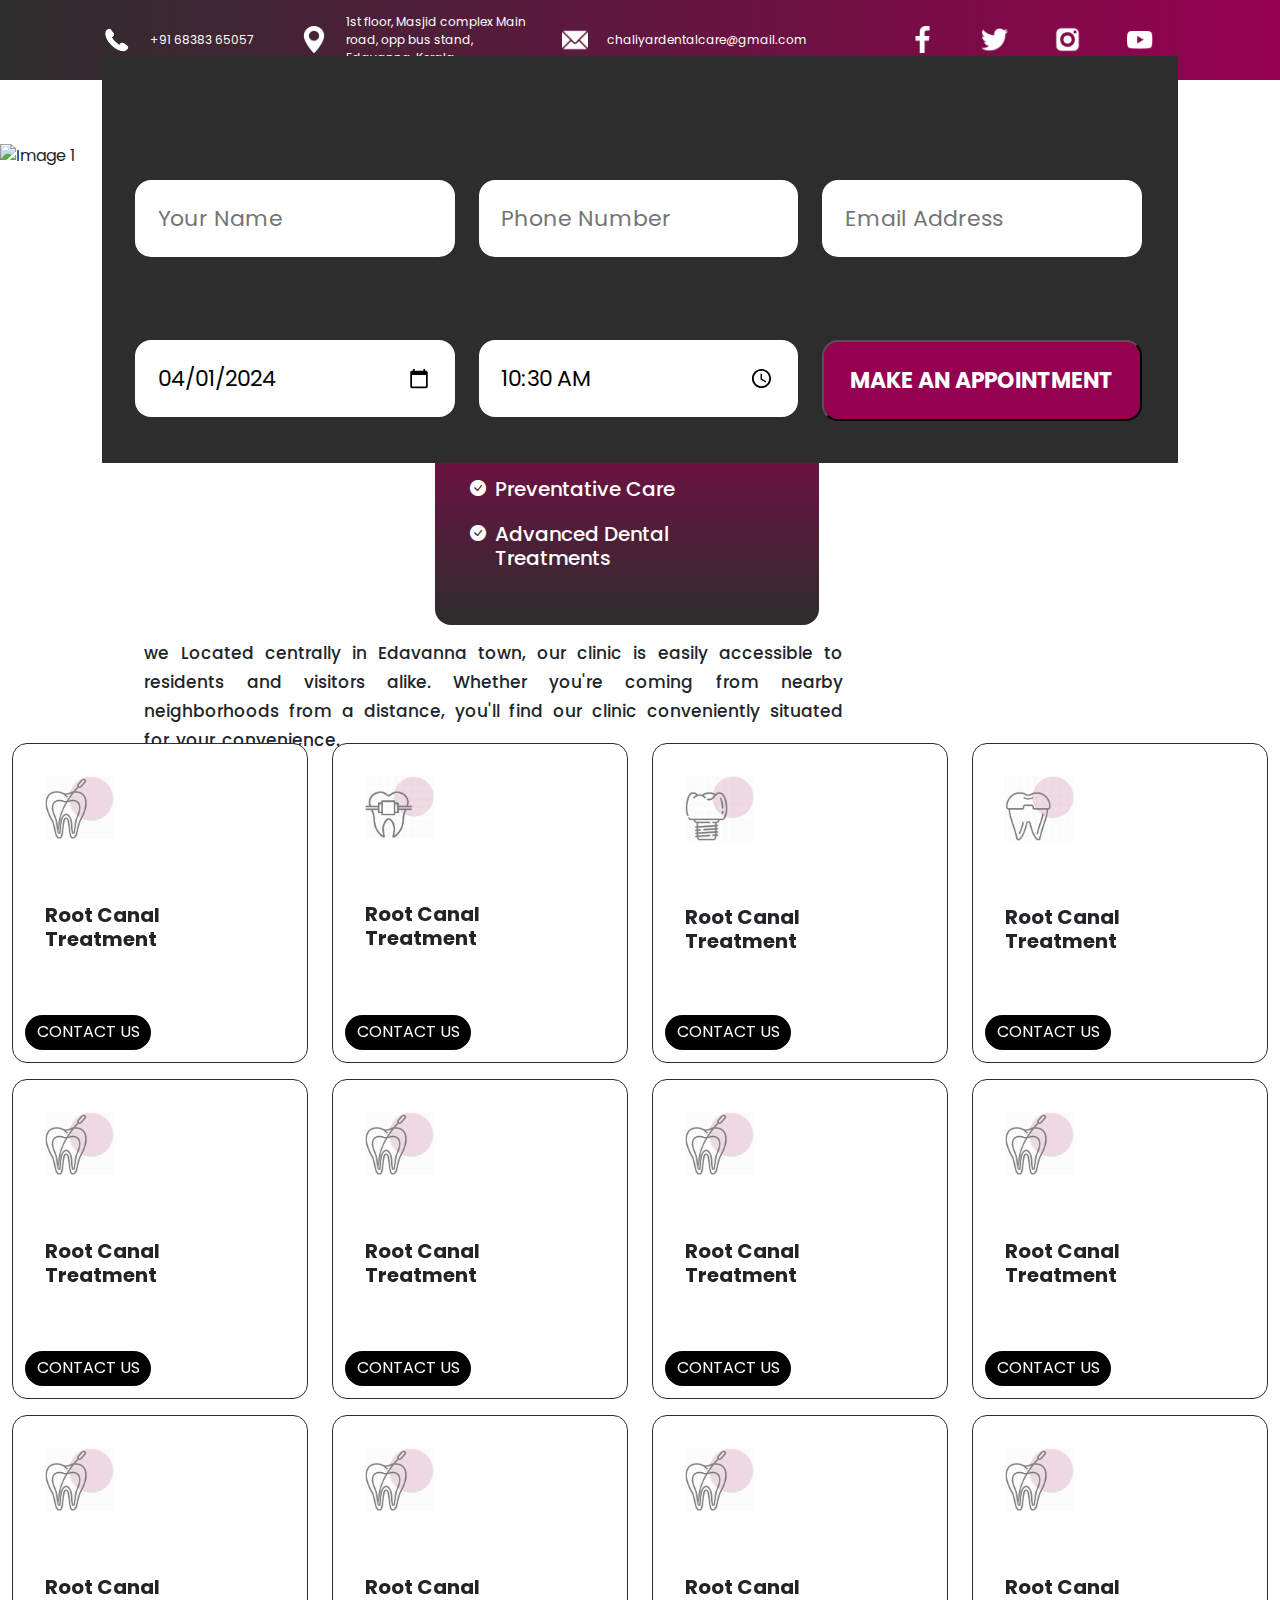
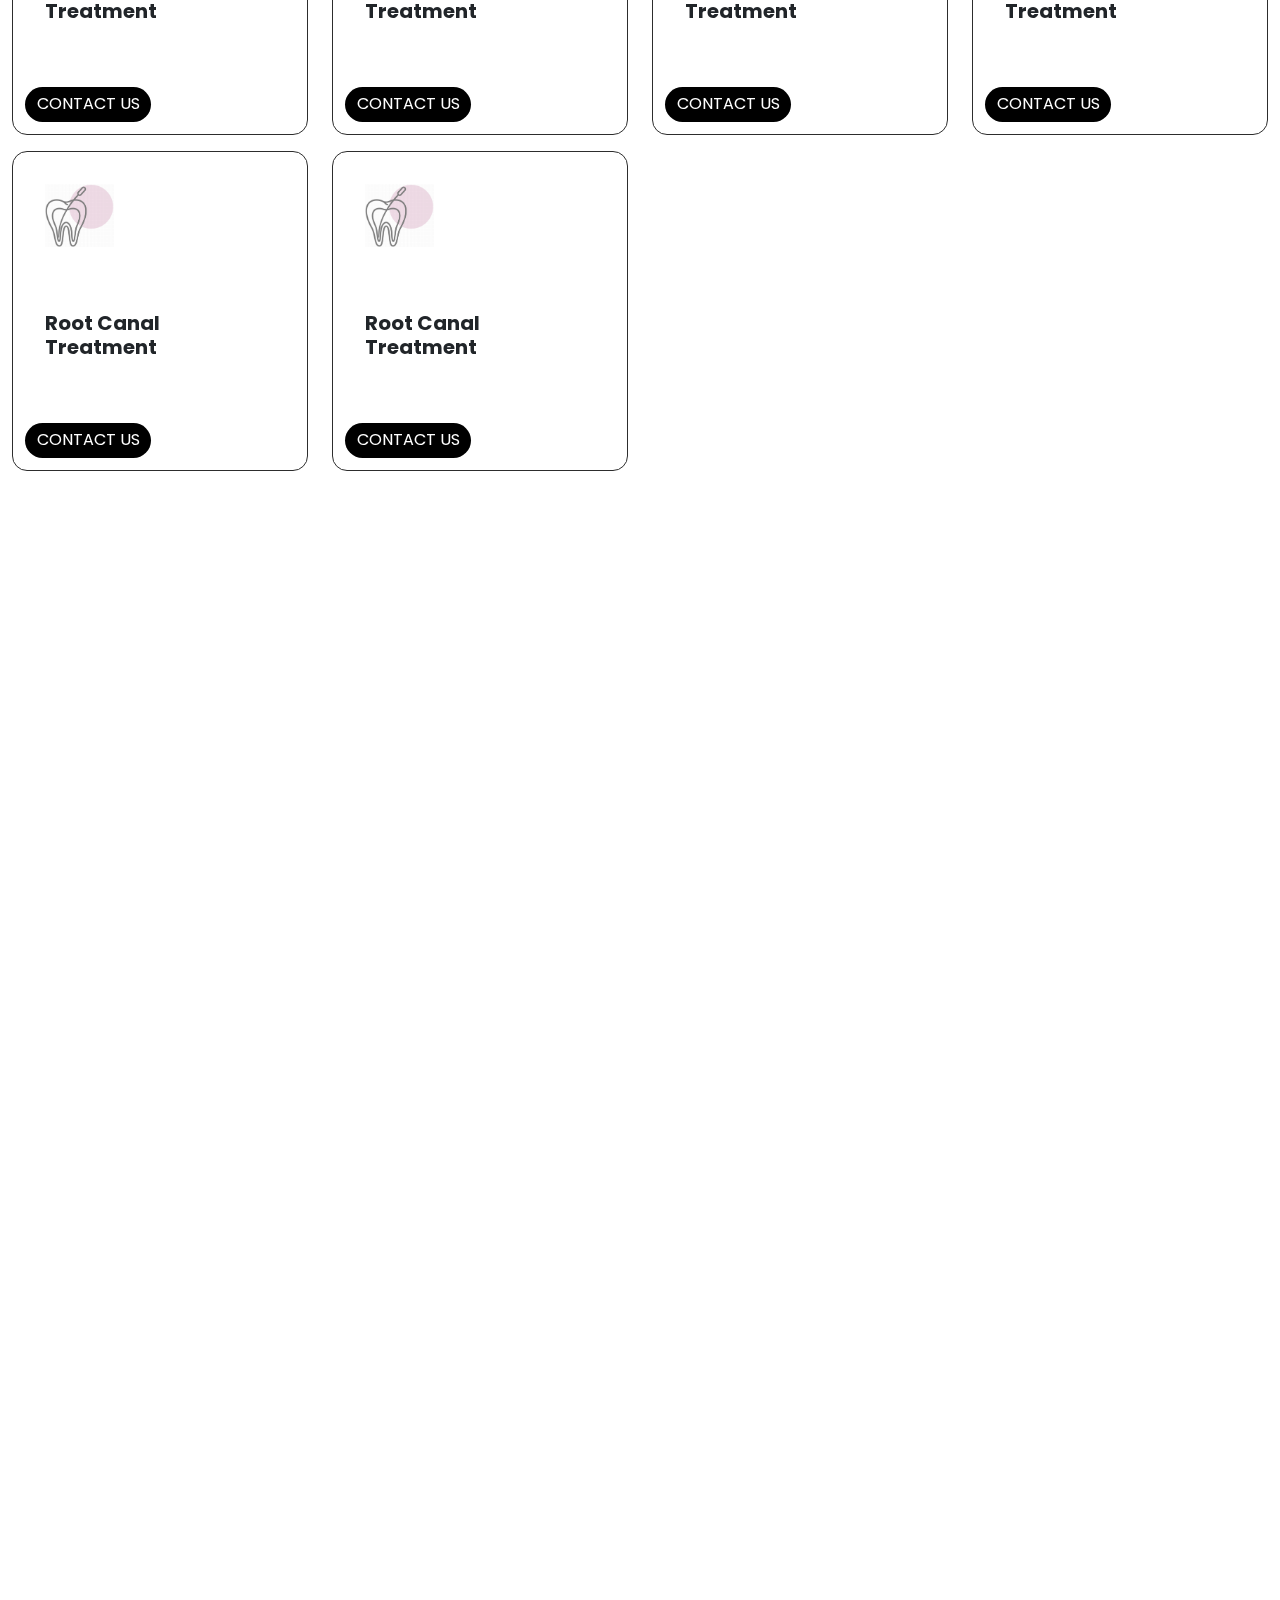
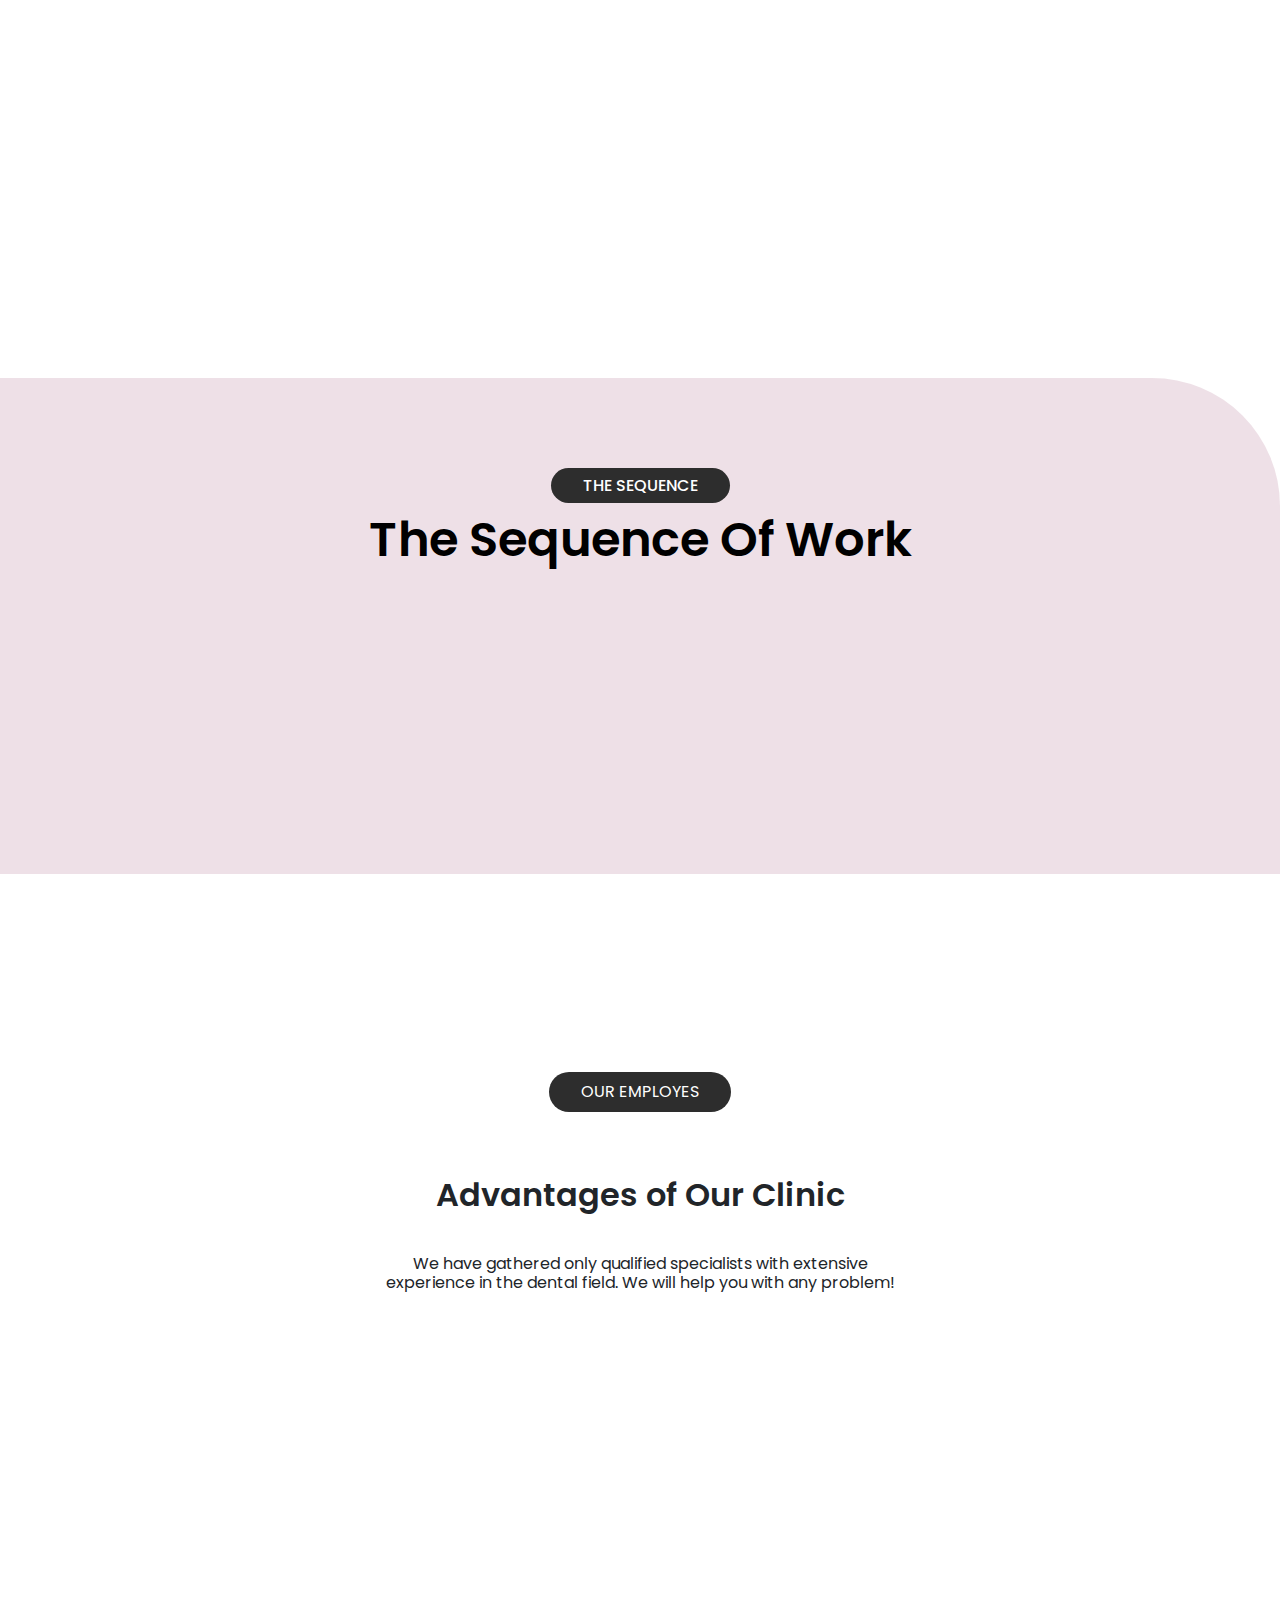
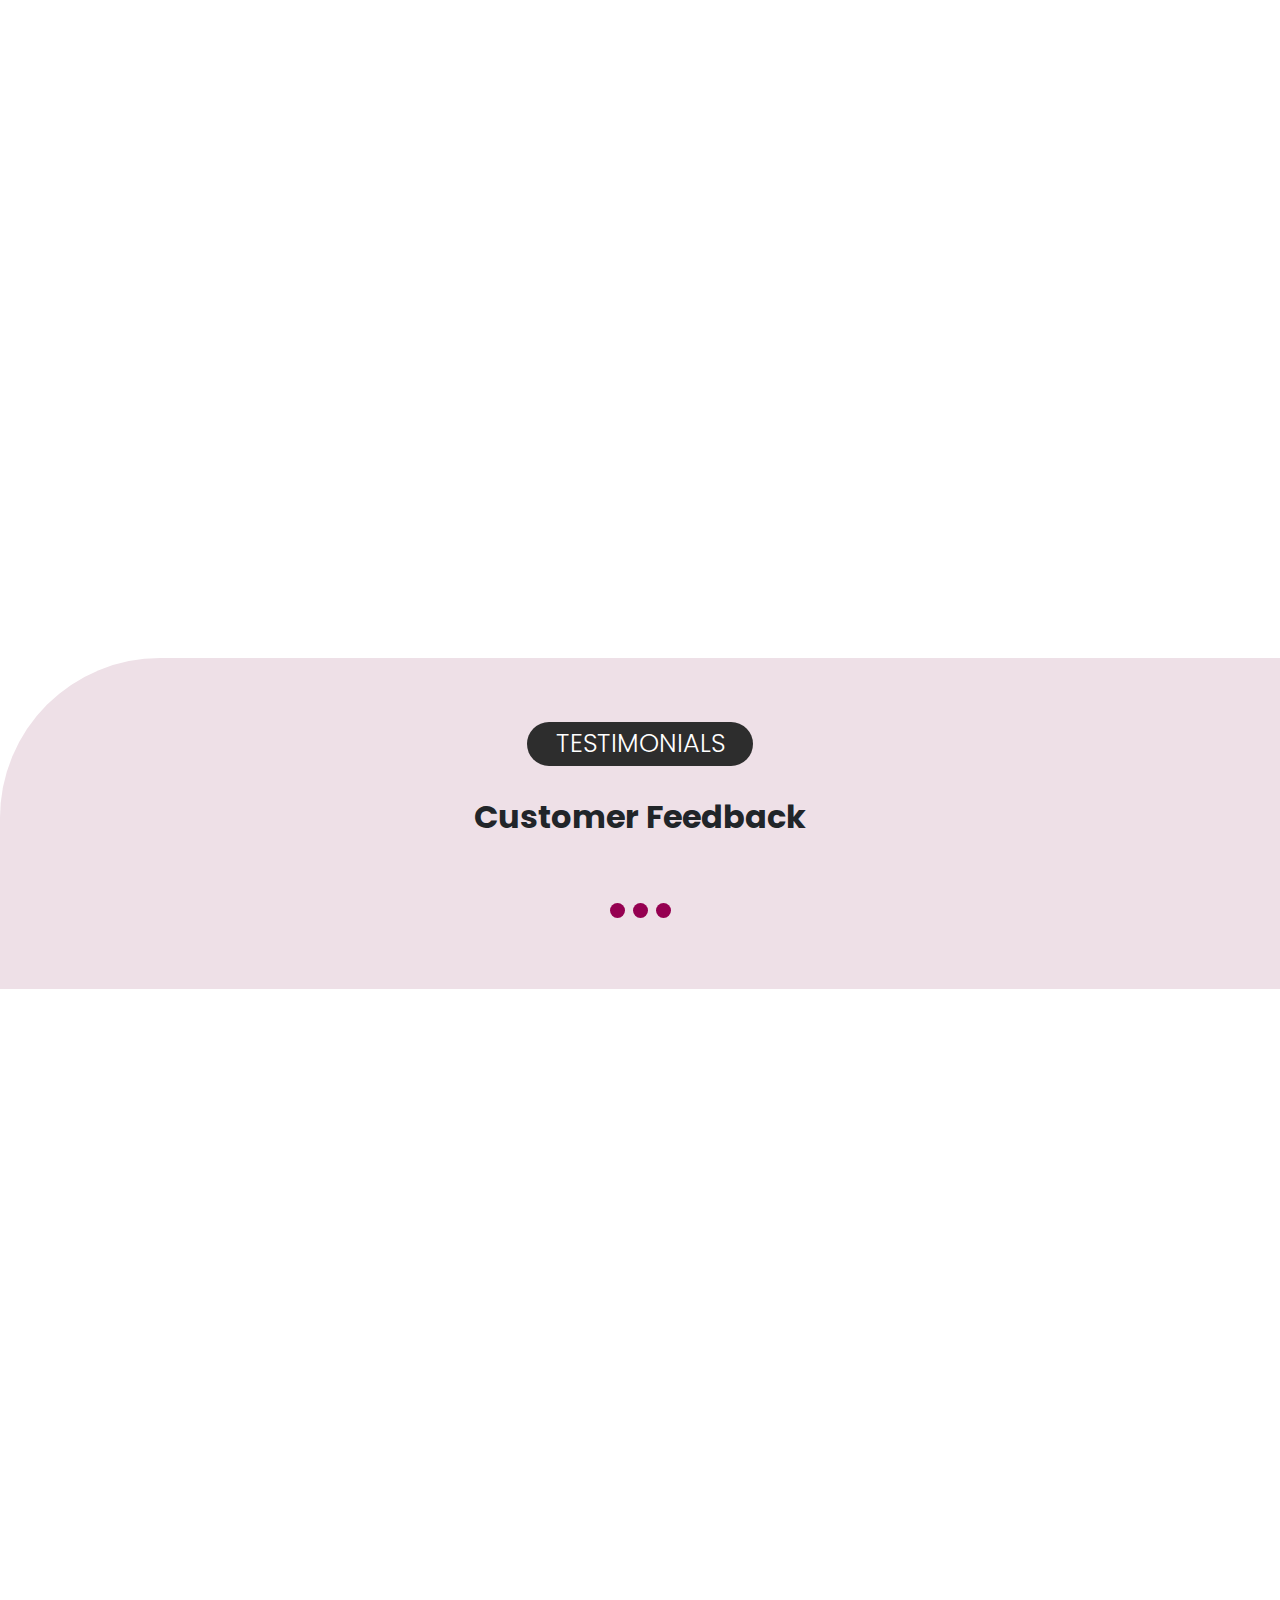
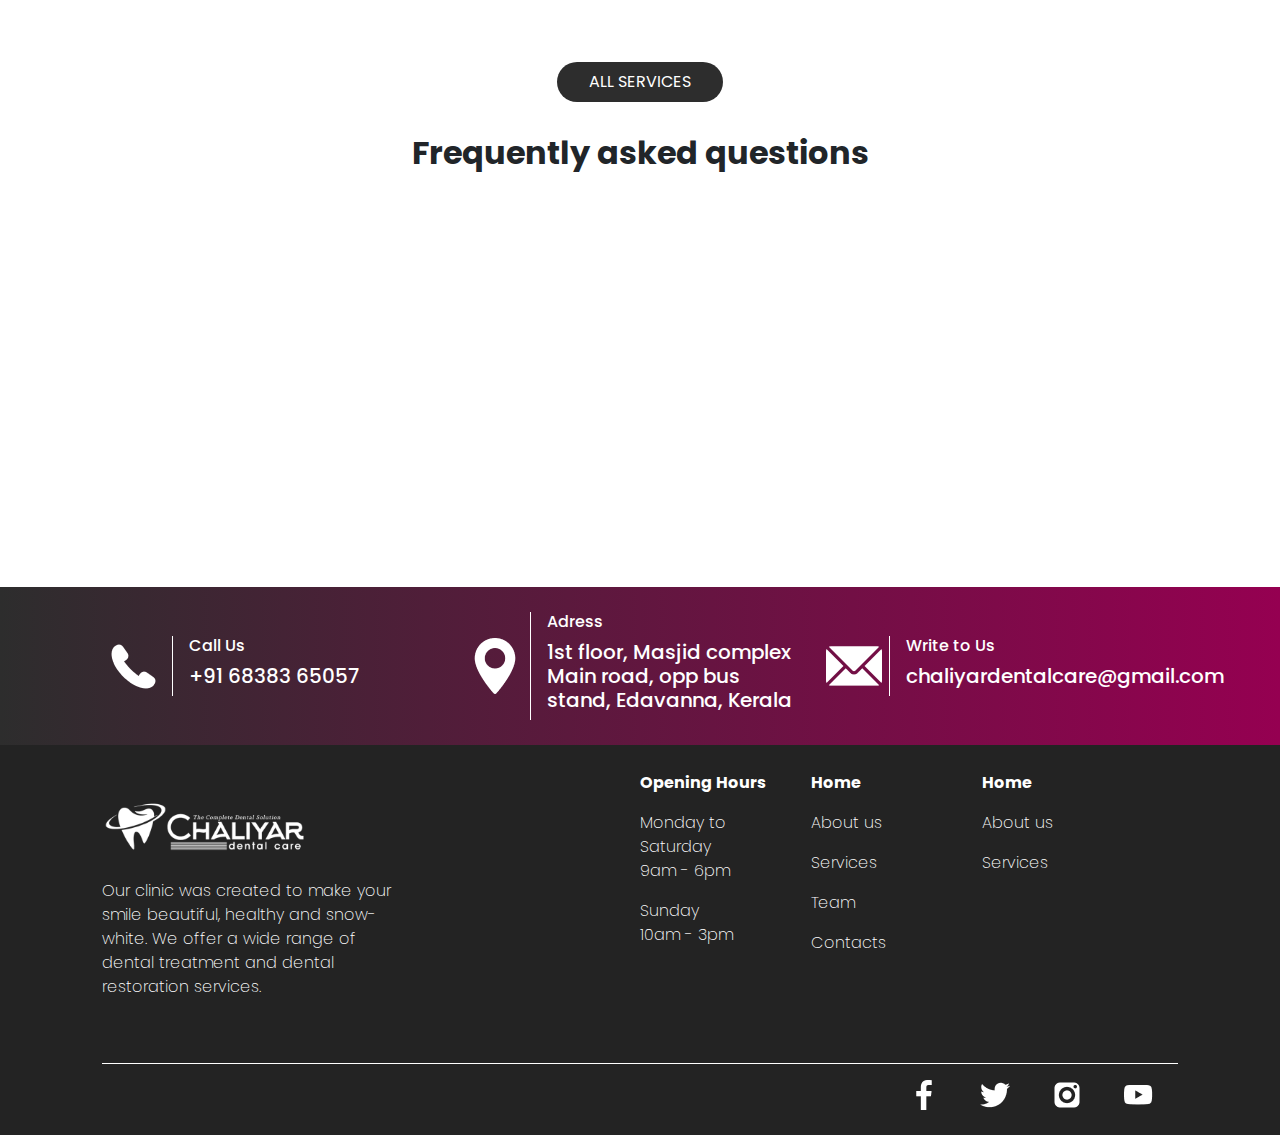
==== commit ade6697c: "animations" ====
--- a/index.html
+++ b/index.html
@@ -8,6 +8,7 @@
 
     <!-- stylesheet of home -->
     <link rel="stylesheet" href="css/style.css">
+    <link rel="stylesheet" href="css/animate.css">
 
     <!-- poppins font from google -->
     <link rel="preconnect" href="https://fonts.googleapis.com">
@@ -51,7 +52,7 @@
 
                 </div>
 
-                <div class="home-slideshow-left">
+                <div class="home-slideshow-left animate fadeRight ">
                     <div class="home-slideshow-left-content container">
                         <h2>Smile Bright: Your Premier <br>
                             Dental Destination</h2>
@@ -65,19 +66,19 @@
                                 <div
                                     class="home-slideshow-left-box-right col-xs-12 col-sm-12 col-md-7 col-lg-7 col-xl-7">
                                     <div class="home-slideshow-left-box-rightside">
-                                        <div class="home-slideshow-left-box-rightside-content"> <i
+                                        <div class="animate fadeInUp  home-slideshow-left-box-rightside-content"> <i
                                                 class="bi bi-check-circle-fill"></i>
                                             <h5>This Is The Heading</h5>
                                         </div>
-                                        <div class="home-slideshow-left-box-rightside-content"> <i
+                                        <div class="animate fadeInUp home-slideshow-left-box-rightside-content"> <i
                                                 class="bi bi-check-circle-fill"></i>
                                             <h5>Comfort And Convenience</h5>
                                         </div>
-                                        <div class="home-slideshow-left-box-rightside-content"> <i
+                                        <div class="animate fadeInUp home-slideshow-left-box-rightside-content"> <i
                                                 class="bi bi-check-circle-fill"></i>
                                             <h5>Preventative Care</h5>
                                         </div>
-                                        <div class="home-slideshow-left-box-rightside-content"> <i
+                                        <div class="animate fadeInUp home-slideshow-left-box-rightside-content"> <i
                                                 class="bi bi-check-circle-fill"></i>
                                             <h5>Advanced Dental Treatments </h5>
                                         </div>
@@ -87,7 +88,7 @@
                             </div>
 
                         </div>
-                        <div class="home-slideshow-left-description">
+                        <div class="animate fadeInUp home-slideshow-left-description">
                             <h4>we Located centrally in Edavanna town, our clinic is easily accessible to
                                 residents and visitors alike. Whether you're coming from nearby neighborhoods
                                 from a distance, you'll find our clinic conveniently situated for
@@ -106,35 +107,35 @@
                 <div class="row">
 
                     <div class="home-book-appointment-content">
-                        <h3>Book Your Appointment</h3>
+                        <h3 class="animate fadeInDown">Book Your Appointment</h3>
 
                         <div class="home-book-appointment-content-sec">
                             <div class="row">
                                 <div
-                                    class="home-book-appointment-details col-xs-12 col-sm-12 col-md-4 col-lg-4 col-xl-4">
+                                    class="animate fadeInUp home-book-appointment-details col-xs-12 col-sm-12 col-md-4 col-lg-4 col-xl-4">
                                     <input placeholder="Your Name" type="text" name="" id="">
                                 </div>
                                 <div
-                                    class="home-book-appointment-details col-xs-12 col-sm-12 col-md-4 col-lg-4 col-xl-4">
+                                    class="animate fadeInUp home-book-appointment-details col-xs-12 col-sm-12 col-md-4 col-lg-4 col-xl-4">
                                     <input type="tel" id="" name="phone" placeholder="Phone Number">
                                 </div>
                                 <div
-                                    class="home-book-appointment-details col-xs-12 col-sm-12 col-md-4 col-lg-4 col-xl-4">
+                                    class="animate fadeInUp home-book-appointment-details col-xs-12 col-sm-12 col-md-4 col-lg-4 col-xl-4">
                                     <input type="email" id="" name="phone" placeholder="Email Address">
                                 </div>
                             </div>
                             <div class="row">
                                 <div
-                                    class="home-book-appointment-details col-xs-12 col-sm-12 col-md-4 col-lg-4 col-xl-4">
+                                    class="animate fadeInUp home-book-appointment-details col-xs-12 col-sm-12 col-md-4 col-lg-4 col-xl-4">
                                     <input value="2024-04-01" placeholder="Date" type="date" name="" id="">
                                     <script></script>
                                 </div>
                                 <div
-                                    class="home-book-appointment-details col-xs-12 col-sm-12 col-md-4 col-lg-4 col-xl-4">
+                                    class="animate fadeInUp home-book-appointment-details col-xs-12 col-sm-12 col-md-4 col-lg-4 col-xl-4">
                                     <input type="time" id="" name="Time" placeholder="Time" value="10:30:00">
                                 </div>
                                 <div
-                                    class="home-book-appointment-details-btn col-xs-12 col-sm-12 col-md-4 col-lg-4 col-xl-4">
+                                    class="animate fadeInUp home-book-appointment-details-btn col-xs-12 col-sm-12 col-md-4 col-lg-4 col-xl-4">
 
                                     <button>MAKE AN APPOINTMENT</button>
 
@@ -742,12 +743,12 @@
     <section>
         <div class="home-about-sec1">
             <div class="row">
-                <div class="col-xs-12 col-sm-12 col-md-12 col-lg-6 col-xl-6 home-about-left">
+                <div class="col-xs-12 col-sm-12 col-md-12 col-lg-6 col-xl-6 home-about-left animate fadeLeft ">
                     <div class="home-about-img-container">
                         <img class="home-about-img" src="img/home-aboutus.png" alt="">
                     </div>
                 </div>
-                <div class="col-xs-12 col-sm-12 col-md-12 col-lg-6 col-xl-6 home-about-right">
+                <div class="col-xs-12 col-sm-12 col-md-12 col-lg-6 col-xl-6 home-about-right animate fadeRight">
                     <div class="home-about-right-container">
                         <div class="home-about-wrapper1">
                             <div class="home-about-wrapper2">
@@ -789,10 +790,10 @@
 
 
 
-    <section class="home-desc-sec">
+    <section class="home-desc-sec animate fadeRight">
         <div class="row">
 
-            <div class="home-desc-text">
+            <div class="home-desc-text animate fadeLeft">
                 <h4>We Love to See Your Smile</h4>
                 <h2> Looking For The Best Treatments Without a Long Waiting Time</h2>
             </div>
@@ -818,7 +819,7 @@
         <h4>THE SEQUENCE</h4>
         <h5>The Sequence Of Work</h5>
         <div class="row">
-            <div class="home-sequence-sec col-xs-12 col-sm-12 col-md-4 col-lg-4 col-xl-4">
+            <div class="home-sequence-sec col-xs-12 col-sm-12 col-md-4 col-lg-4 col-xl-4 animate fadeInUp">
                 <img src="/img/home-sequence-img1.png" alt="">
 
                 <div class="home-sequence-container">
@@ -833,7 +834,7 @@
                     </div>
                 </div>
             </div>
-            <div class="home-sequence-sec col-xs-12 col-sm-12 col-md-4 col-lg-4 col-xl-4">
+            <div class="home-sequence-sec col-xs-12 col-sm-12 col-md-4 col-lg-4 col-xl-4 animate fadeInUp">
                 <img src="/img/home-sequence-img2.png" alt="">
 
                 <div class="home-sequence-container">
@@ -848,7 +849,7 @@
                     </div>
                 </div>
             </div>
-            <div class="home-sequence-sec col-xs-12 col-sm-12 col-md-4 col-lg-4 col-xl-4">
+            <div class="home-sequence-sec col-xs-12 col-sm-12 col-md-4 col-lg-4 col-xl-4 animate fadeInUp">
                 <img src="/img/home-sequence-img3.png" alt="">
 
                 <div class="home-sequence-container">
@@ -866,7 +867,7 @@
         </div>
 
 
-        <div class="home-sequence-img">
+        <div class="home-sequence-img animate fadeInDown">
             <img src="/img/home-sequence.png" alt="">
         </div>
 
@@ -888,7 +889,7 @@
                 you with any problem!</h6>
         </div>
         <div class="row">
-            <div class="col-xs-12 col-sm-12 col-md-6 col-lg-6 col-xl-6">
+            <div class="col-xs-12 col-sm-12 col-md-6 col-lg-6 col-xl-6 animate fadeLeft">
                 <div class="about_sec3_col1_container">
                     <div class="about_sec3_col1_name">
                         <div class="about_sec2col1_heading_liner"></div>
@@ -902,7 +903,7 @@
                     </div>
                 </div>
             </div>
-            <div class="col-xs-12 col-sm-12 col-md-6 col-lg-6 col-xl-6">
+            <div class="col-xs-12 col-sm-12 col-md-6 col-lg-6 col-xl-6 animate fadeRight">
                 <div class="about_sec3_col2_img_co0ntainer">
                     <img class="rotateImg" src="img/about sec3 vector.png" alt="">
                 </div>
@@ -919,7 +920,7 @@
 
 
     <section class="home-counter">
-        <div class="row">
+        <div class="row animate fadeInUp">
 
             <div class="home-counter-sec col-xs-12 col-sm-12 col-md-3 col-lg-3 col-xl-3">
                 <div class="home-counter-img">
@@ -972,7 +973,7 @@
         <h2>Customer Feedback</h2>
 
         <!-- Slideshow container -->
-        <div class="slideshow-container">
+        <div class="slideshow-container animate fadeInDown">
 
             <!-- Full-width images with number and caption text -->
             <div class="mySlides fade">
@@ -1059,12 +1060,12 @@
 
     <section class="home-appointment">
         <div class="row">
-            <div class="home-appointment-sec col-xs-12 col-sm-12 col-md-6 col-lg-6 col-xl-6">
+            <div class="home-appointment-sec col-xs-12 col-sm-12 col-md-6 col-lg-6 col-xl-6 animate fadeLeft">
                 <div class="home-appointment-img">
                     <img src="/img/home-appointment-img.png" alt="">
                 </div>
             </div>
-            <div class="home-appointment-form col-xs-12 col-sm-12 col-md-6 col-lg-6 col-xl-6">
+            <div class="home-appointment-form col-xs-12 col-sm-12 col-md-6 col-lg-6 col-xl-6 animate fadeRight">
                 <div class="home-appointment-head">
                     <h4>APPLICATION FORM</h4>
                     <h3>Make An Appointment</h3>
@@ -1082,16 +1083,14 @@
                     </div>
                     <div class="row">
                         <div class="home-appointment-form-sec col-xs-12 col-sm-12 col-md-6 col-lg-6 col-xl-6">
-                            <input placeholder="Appointment date" type="email" name="" id="">
+                            <input value="2024-04-01" type="date" name="" id="">
                         </div>
                         <div class="home-appointment-form-sec col-xs-12 col-sm-12 col-md-6 col-lg-6 col-xl-6">
-                            <input placeholder="Time" type="text" name="" id="">
-                        </div>
-                    </div>
-
+                            <input value="10:30:00" type="time" name="" id="">
+                        </div>
+                    </div>
                     <button>MAKE AN APPOINTMENT</button>
                 </div>
-
             </div>
         </div>
     </section>
@@ -1111,7 +1110,7 @@
         <h2>Frequently asked questions</h2>
         <div class="home_faq_container">
             <div class="row">
-                <div class="col-xs-12 col-sm-12 col-md-6 col-lg-6 col-xl-6">
+                <div class="col-xs-12 col-sm-12 col-md-6 col-lg-6 col-xl-6 animate fadeLeft">
                     <div class="home_faq_question_container" onclick="toggleAnswer(this)">
                         <h5>What is the experience of your dentists?</h5>
                         <i class="bi bi-plus-square-fill"></i>
@@ -1135,7 +1134,7 @@
                         <p>We are located in...</p>
                     </div>
                 </div>
-                <div class="col-xs-12 col-sm-12 col-md-6 col-lg-6 col-xl-6">
+                <div class="col-xs-12 col-sm-12 col-md-6 col-lg-6 col-xl-6 animate fadeRight">
                     <div class="home_faq_question_container" onclick="toggleAnswer(this)">
                         <h5>What are the prices in your clinics?</h5>
                         <i class="bi bi-plus-square-fill"></i>
@@ -1169,6 +1168,8 @@
     <script src="js/home-counter.js"></script>
     <script src="js/reviewCarousel.js"></script>
     <script src="js/DentistNameToggler.js"></script>
+    <script src="js/AnimationViewportDetector.js"></script>
+
 
     <script src="https://cdn.jsdelivr.net/npm/@popperjs/core@2.11.8/dist/umd/popper.min.js"
         integrity="sha384-I7E8VVD/ismYTF4hNIPjVp/Zjvgyol6VFvRkX/vR+Vc4jQkC+hVqc2pM8ODewa9r"
--- a/css/style.css
+++ b/css/style.css
@@ -51,70 +51,6 @@
 
 
 
-/* animations */
-
-/* Add your existing animations */
-
-.animate {
-  opacity: 0;
-  transition: opacity 1s, transform 1s;
-}
-
-.fadeLeft.animate {
-  transform: translateX(-60px);
-}
-
-.fadeRight.animate {
-  transform: translateX(60px);
-}
-
-.fadeInUp.animate {
-  transform: translateY(60px);
-}
-
-.fadeInDown.animate {
-  transform: translateY(-60px);
-}
-
-.animate.fade-in {
-  opacity: 1;
-  transform: translate(0, 0);
-}
-
-
-
-
-
-
-
-
-
-.rotateImg {
-  height: auto;
-  animation: rotateImage 5s infinite alternate;
-  /* adjust timing as needed */
-}
-
-@keyframes rotateImage {
-  0% {
-    transform: rotate(10deg);
-    /* rotate clockwise */
-  }
-
-  100% {
-    transform: rotate(-15deg);
-    /* rotate anticlockwise */
-  }
-}
-
-
-
-
-/* animations */
-
-
-
-
 .default_bold {
   font-weight: bold;
 }
@@ -333,7 +269,7 @@
 .home-book-appointment-content {
   background-color: var(--secondary_dark_purple);
   height: auto;
-  border-radius: 1rem;
+  border-radius: 0rem;
   padding-top: 3%;
 }
 
@@ -408,7 +344,7 @@
 
 
 } */
-.home-about-sec1{
+.home-about-sec1 {
   padding-bottom: 5%;
 }
 
@@ -493,16 +429,16 @@
   .home-about-left {
     display: none;
   }
-  
+
   .home-about-wrapper1 {
     background-image: url(../img/home-aboutus.png);
     background-repeat: no-repeat;
   }
-  
+
   .home-about-wrapper2 {
     background-color: #ffffffa6;
   }
-  }
+}
 
 
 
@@ -706,7 +642,7 @@
   padding-left: 8%;
   padding-right: 8%;
   padding-top: 7%;
-  
+
   display: flex;
   text-align: center;
   align-items: center;
@@ -751,7 +687,7 @@
 
 .home-sequence-head {
   display: flex;
- 
+
   align-items: center;
   flex-direction: column;
 }
@@ -771,13 +707,17 @@
   padding-bottom: 15%;
 }
 
-.home-sequence-wrapper1, .home-sequence-wrapper3, .home-sequence-wrapper5{
-  width: 100%;
-  height: auto;
-
-}
-
-.home-sequence-wrapper2, .home-sequence-wrapper4, .home-sequence-wrapper6 {
+.home-sequence-wrapper1,
+.home-sequence-wrapper3,
+.home-sequence-wrapper5 {
+  width: 100%;
+  height: auto;
+
+}
+
+.home-sequence-wrapper2,
+.home-sequence-wrapper4,
+.home-sequence-wrapper6 {
   width: 100%;
   height: auto;
   display: flex;
@@ -786,16 +726,16 @@
   flex-direction: column;
 }
 
-.home-sequence-img{
+.home-sequence-img {
   width: 100%;
   position: relative;
   bottom: 0;
   left: 0;
 }
 
-.home-sequence-img img{
-width: 85%;
-bottom: 4rem;
+.home-sequence-img img {
+  width: 85%;
+  bottom: 4rem;
 }
 
 
@@ -805,35 +745,50 @@
     background: linear-gradient(to bottom, var(--primary_baby_pink_light) 100%, var(--primary_white) 100%);
 
   }
+
   .home-sequence-sec img {
     display: none;
   }
-  
-  .home-sequence-wrapper1{
+
+  .home-sequence-wrapper1 {
     background-image: url(../img/home-sequence-img1.png);
     background-repeat: no-repeat;
   }
 
-  .home-sequence-wrapper3{
+  .home-sequence-wrapper3 {
     background-image: url(../img/home-sequence-img2.png);
     background-repeat: no-repeat;
   }
-  .home-sequence-wrapper5{
+
+  .home-sequence-wrapper5 {
     background-image: url(../img/home-sequence-img3.png);
     background-repeat: no-repeat;
   }
 
-  .home-sequence-wrapper2,.home-sequence-wrapper4, .home-sequence-wrapper6{
+  .home-sequence-wrapper2 {
     background-color: #ffffffb0;
-    border-radius: 8%;
     padding: 4%;
-  }
-
-  .home-sequence-wrapper6{
+    border-top-left-radius: 2rem;
+    border-top-right-radius: 2rem;
+  }
+
+  .home-sequence-wrapper4 {
+    background-color: #ffffffb0;
+    padding: 4%;
+  }
+
+  .home-sequence-wrapper6 {
+    background-color: #ffffffb0;
+    padding: 4%;
+    border-bottom-left-radius: 2rem;
+    border-bottom-right-radius: 2rem;
+  }
+
+  .home-sequence-wrapper6 {
     margin-bottom: 5%;
   }
 
-  .home-sequence-img img{
+  .home-sequence-img img {
     display: none;
   }
 }
@@ -863,7 +818,7 @@
 
 }
 
-.home-appointment-form h4 {
+.home-appointment-head h4 {
   background-color: var(--secondary_dark_purple);
   color: var(--default_font_a);
   width: fit-content;
@@ -872,24 +827,24 @@
   padding-top: 0.6rem;
   padding-bottom: 0.6rem;
   border-radius: 1.5rem;
-}
-
-.home-appointment-form h3 {
-  font-size: 350%;
+  font-size: 90%;
+}
+
+.home-appointment-head h3 {
+  font-size: 230%;
   font-weight: 600;
 }
 
-.home-appointment-form h5 {
-  font-size: 95%;
+.home-appointment-head h5 {
+  font-size: 75%;
   padding-top: 5%;
 }
 
 .home-appointment-form-sec input {
   padding: 2%;
-  font-size: 10%;
+  font-size: 100%;
   width: 100%;
   border: 0;
-  font-size: 22px;
   margin-top: 5%;
   color: var(--primary_black);
   background-color: var(--secondary_light-gray-color);
@@ -897,9 +852,6 @@
 
 .home-appointment-form-sec ::placeholder {
   color: var(--primary_black);
-  opacity: 1;
-  font-size: 70%;
-  padding-left: 4%;
 }
 
 .home-appointment-input button {
@@ -910,6 +862,7 @@
   color: var(--primary_white);
   background-color: var(--primary_black);
   font-weight: bold;
+  border: 0;
 }
 
 .home-appointment-input button:hover {
@@ -956,6 +909,7 @@
     border-radius: 0;
     left: 0%;
     background-color: rgba(255, 255, 255, 0.7);
+    border: 1px solid var(--secondary_dark_gray);
   }
 
   .home-slideshow-left-content h2 {
@@ -1102,12 +1056,12 @@
   .home-about-left {
     display: none;
   }
-  
+
   .home-about-wrapper1 {
     background-image: url(../img/home-aboutus.png);
     background-repeat: no-repeat;
   }
-  
+
   .home-about-wrapper2 {
     background-color: #ffffffa6;
   }
@@ -1202,12 +1156,12 @@
   .home-about-left {
     display: none;
   }
-  
+
   .home-about-wrapper1 {
     background-image: url(../img/home-aboutus.png);
     background-repeat: no-repeat;
   }
-  
+
   .home-about-wrapper2 {
     background-color: #ffffffa6;
   }
@@ -1330,10 +1284,12 @@
   flex-direction: column;
   align-items: center;
   justify-content: center;
+  padding-top: 2rem;
 }
 
 .home_faq h2 {
   font-weight: bold;
+  margin-top: 2rem;
 }
 
 .home_faq_container {
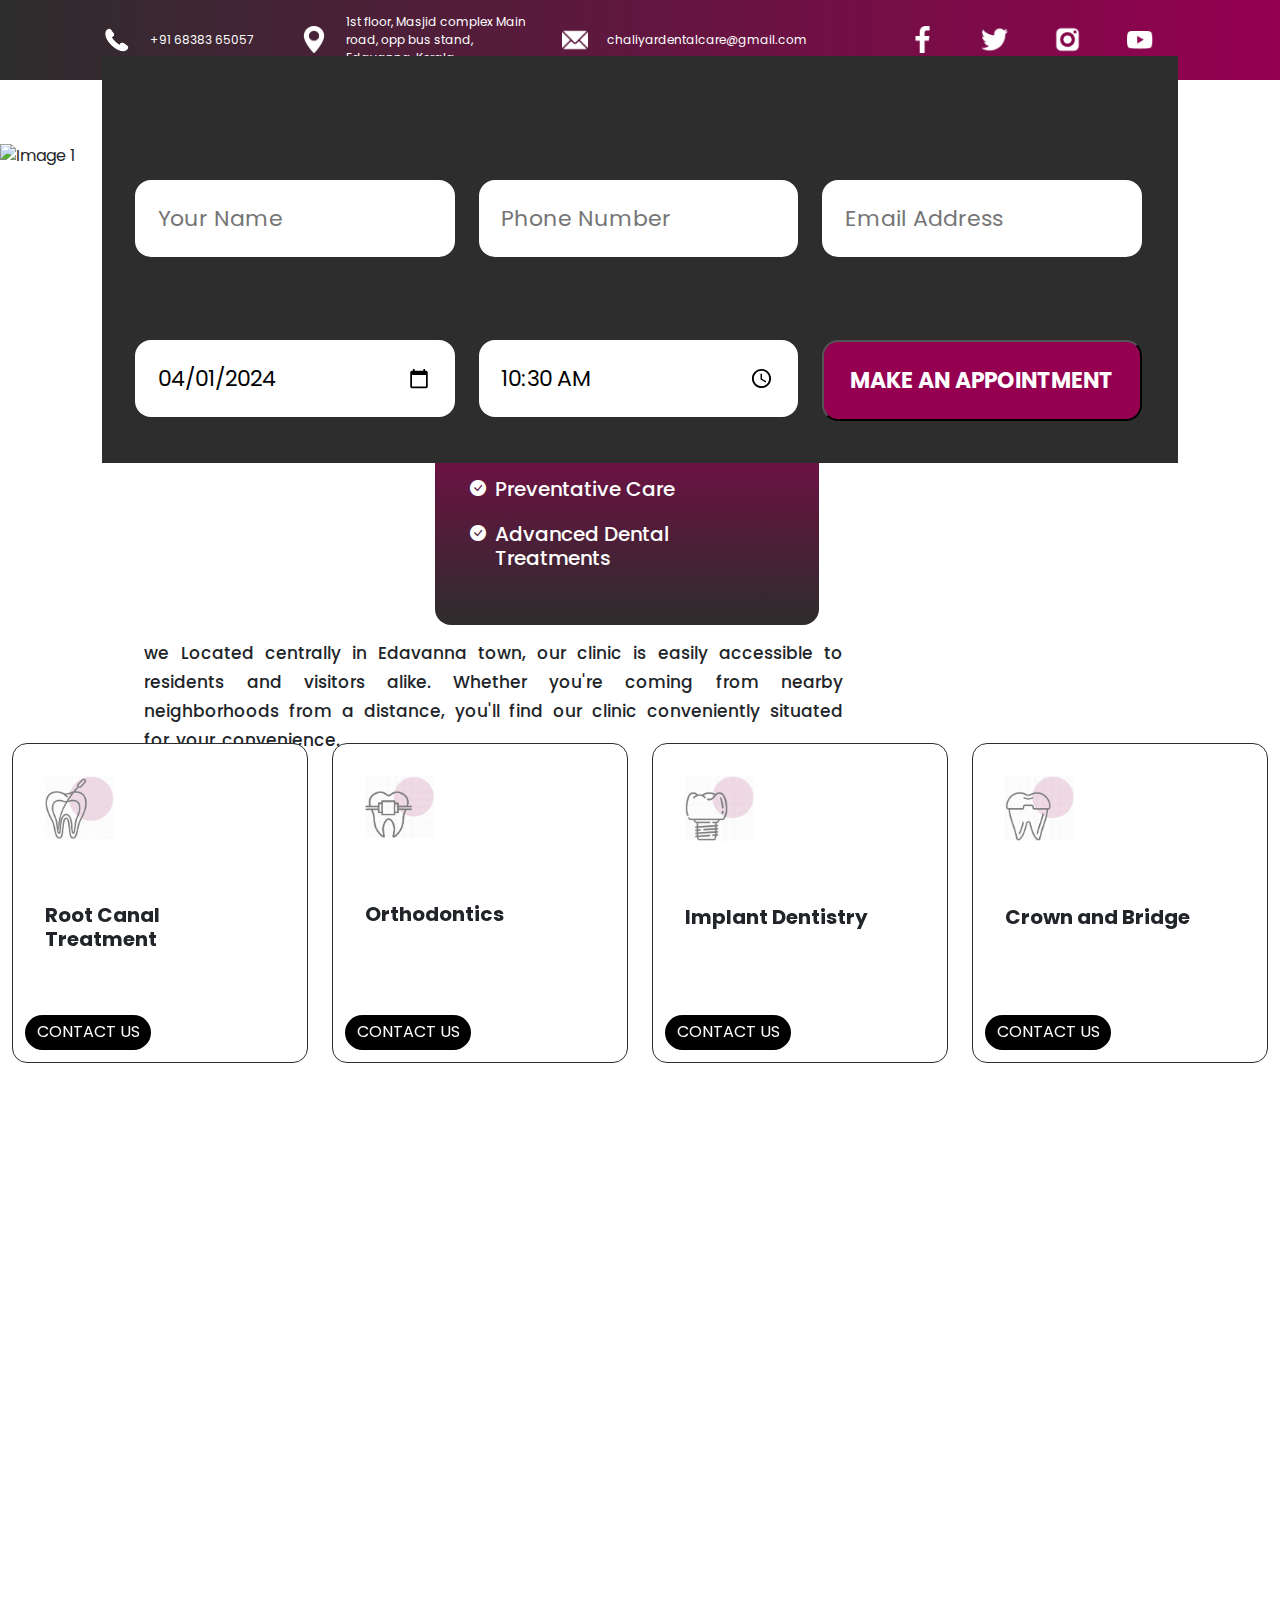
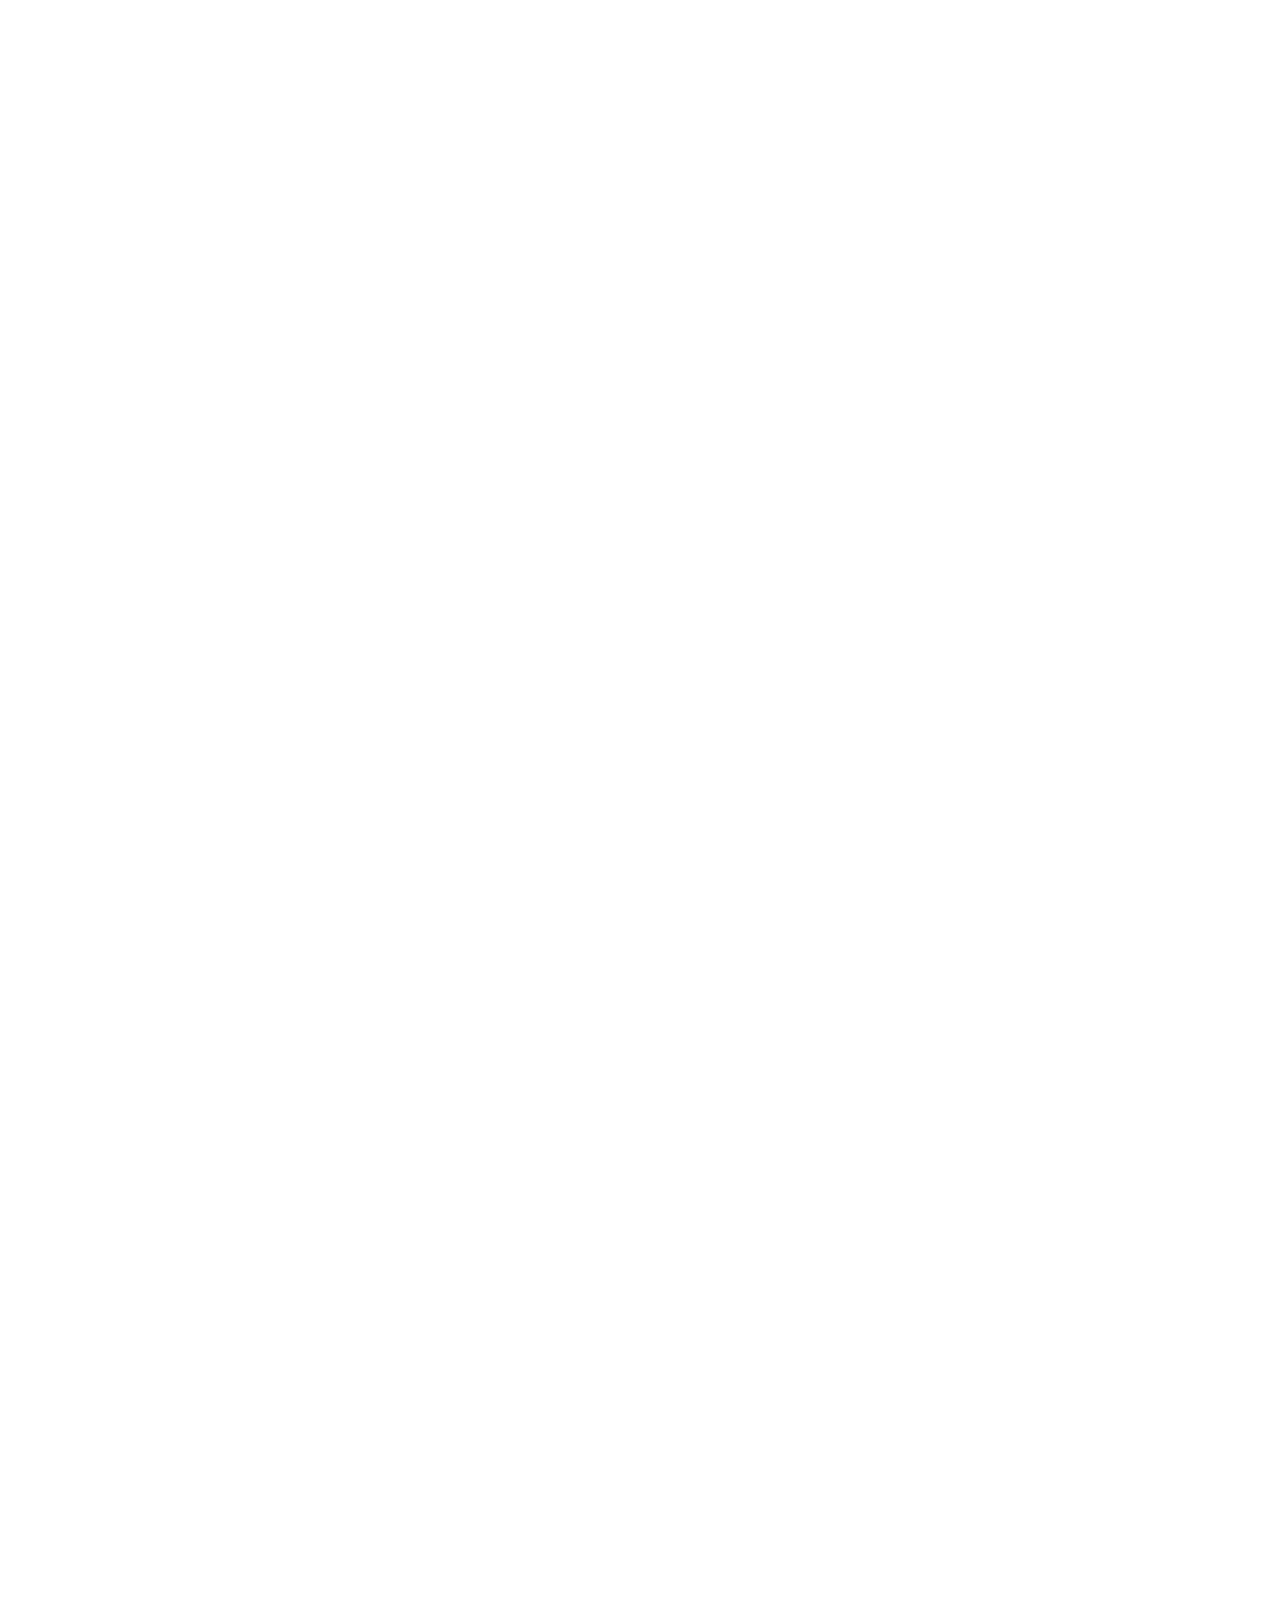
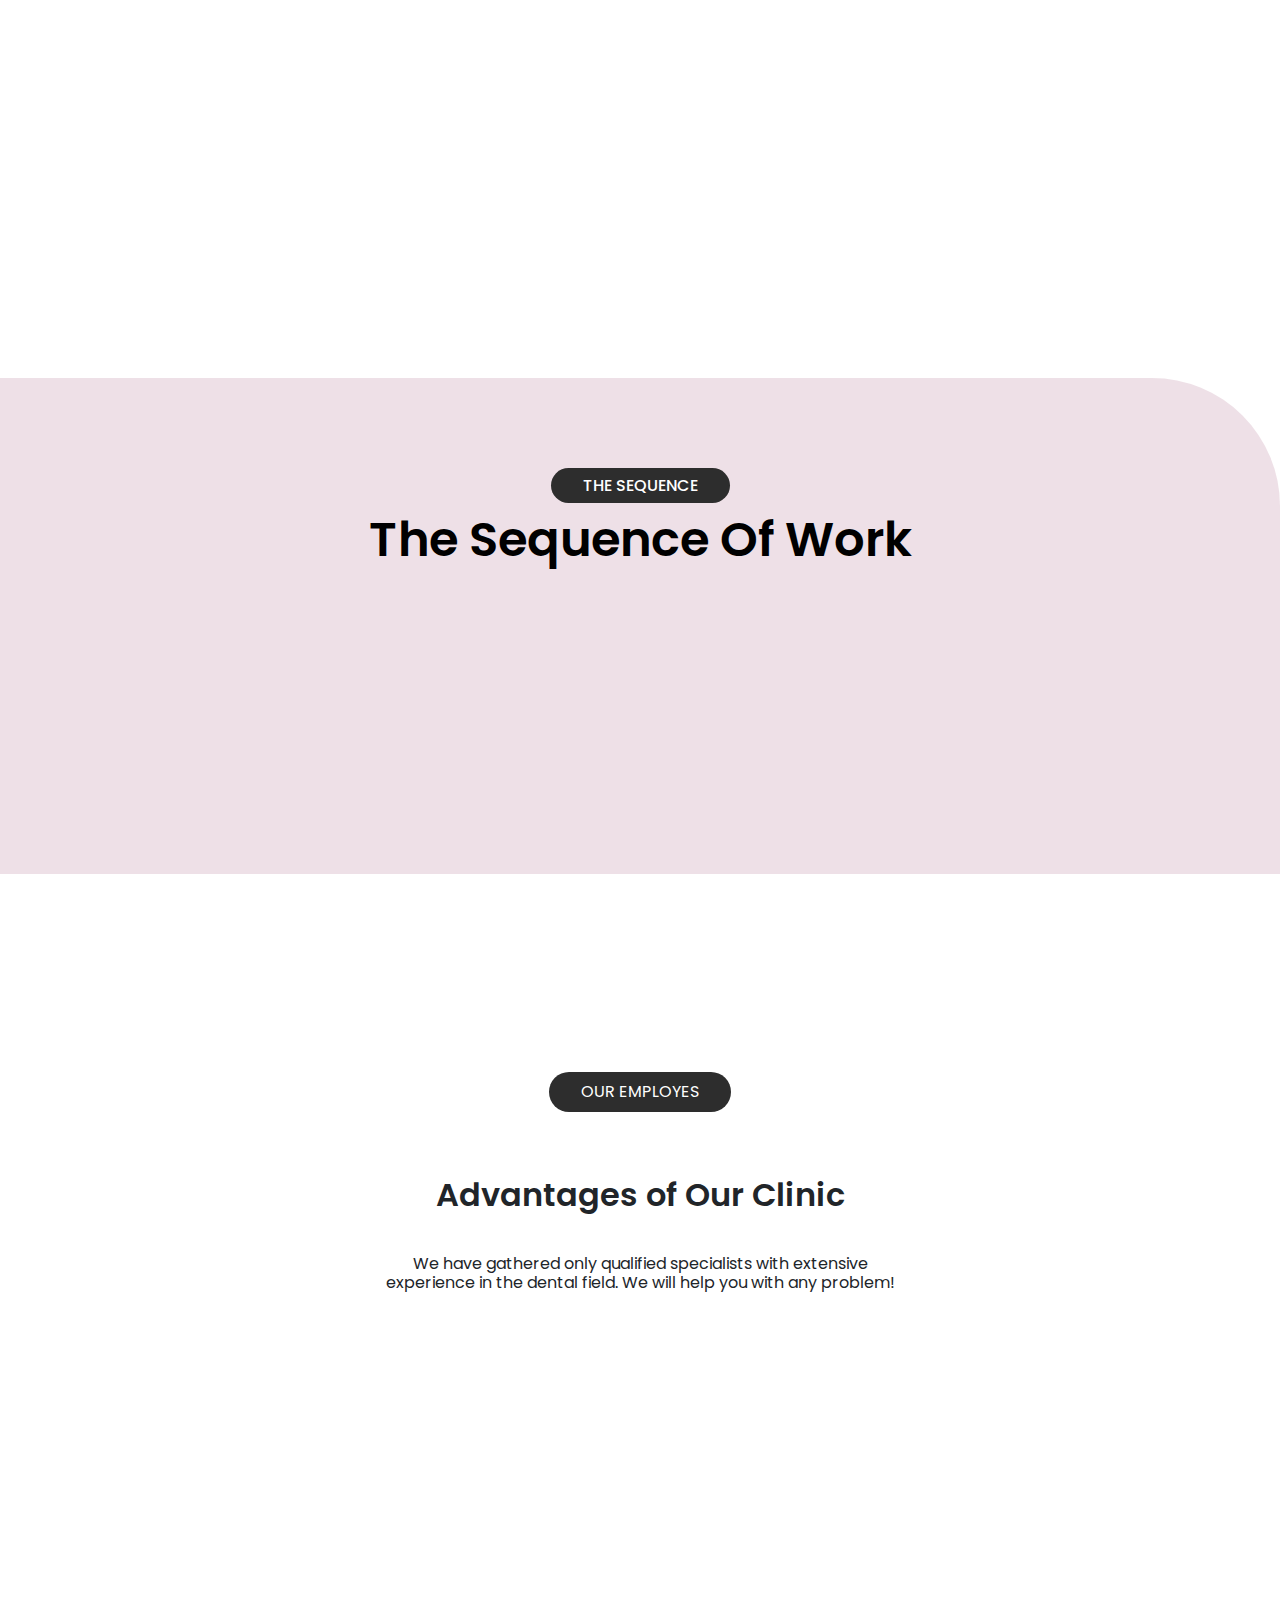
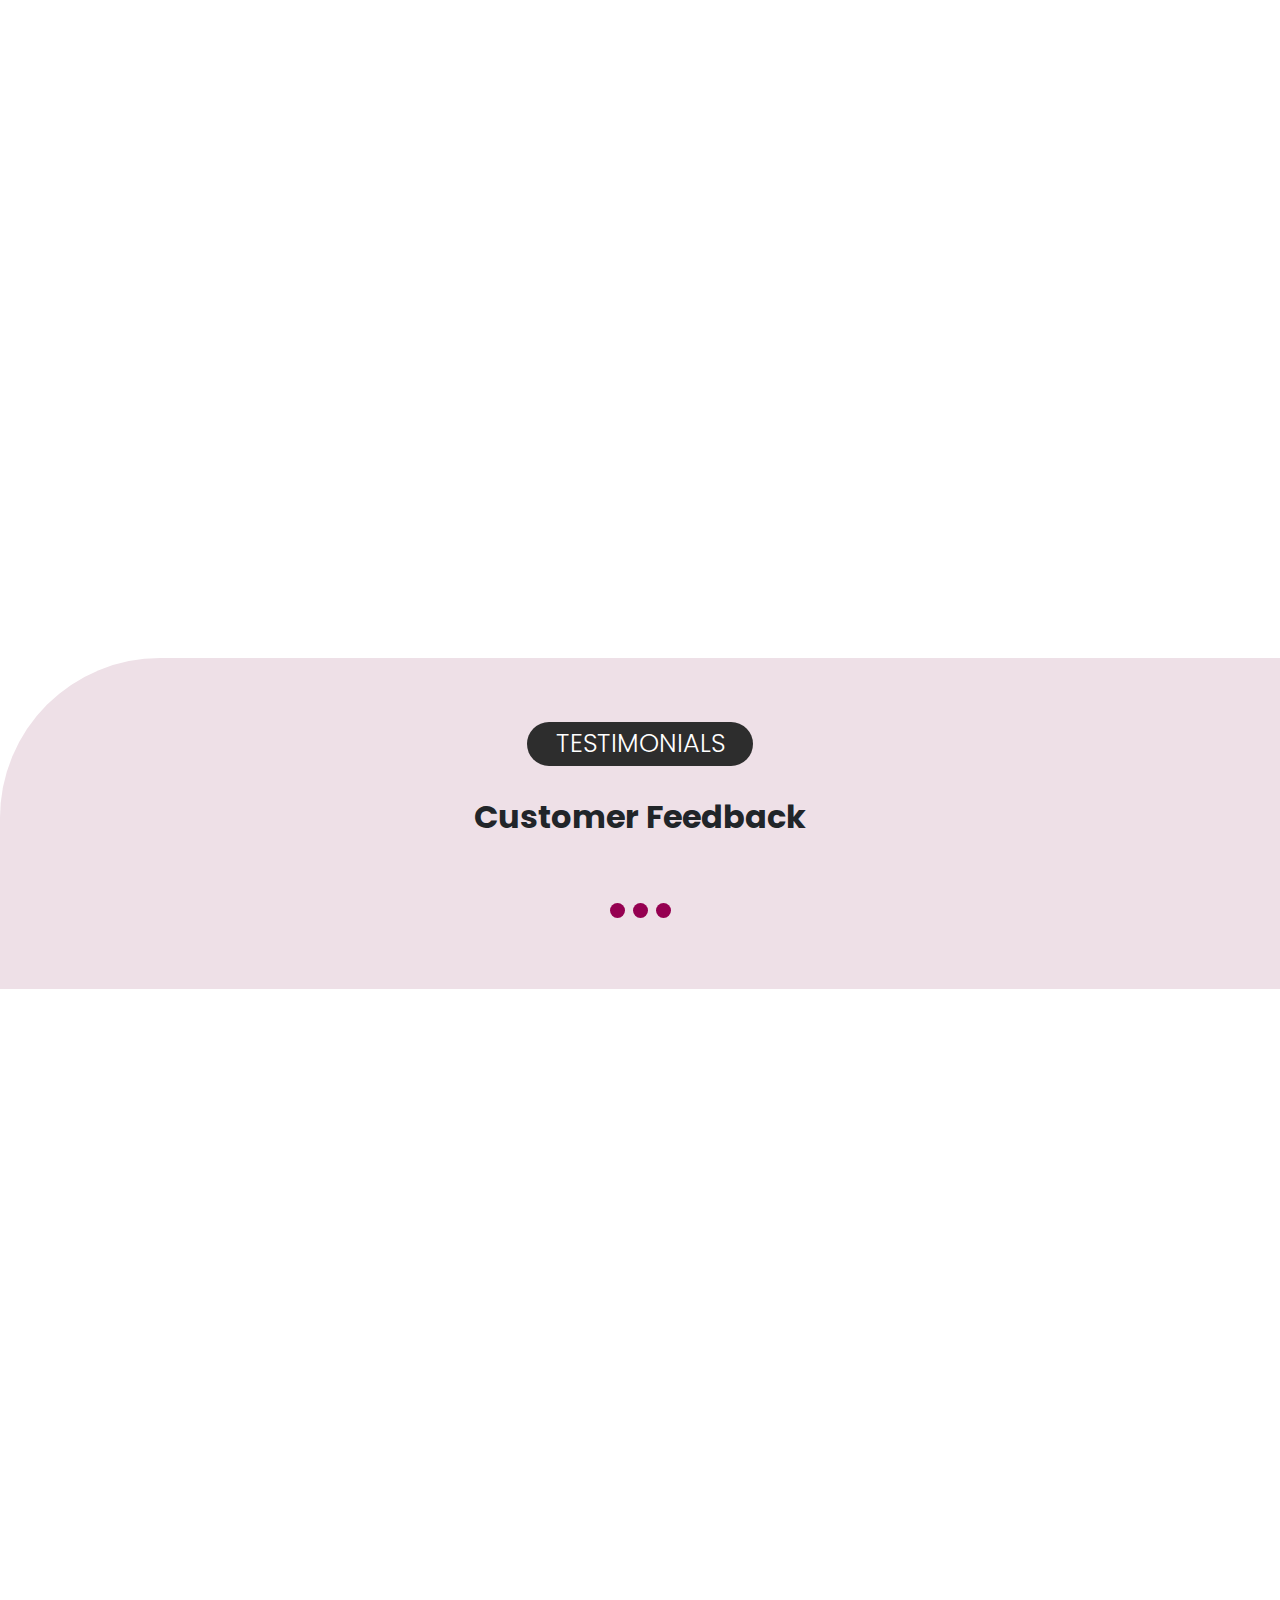
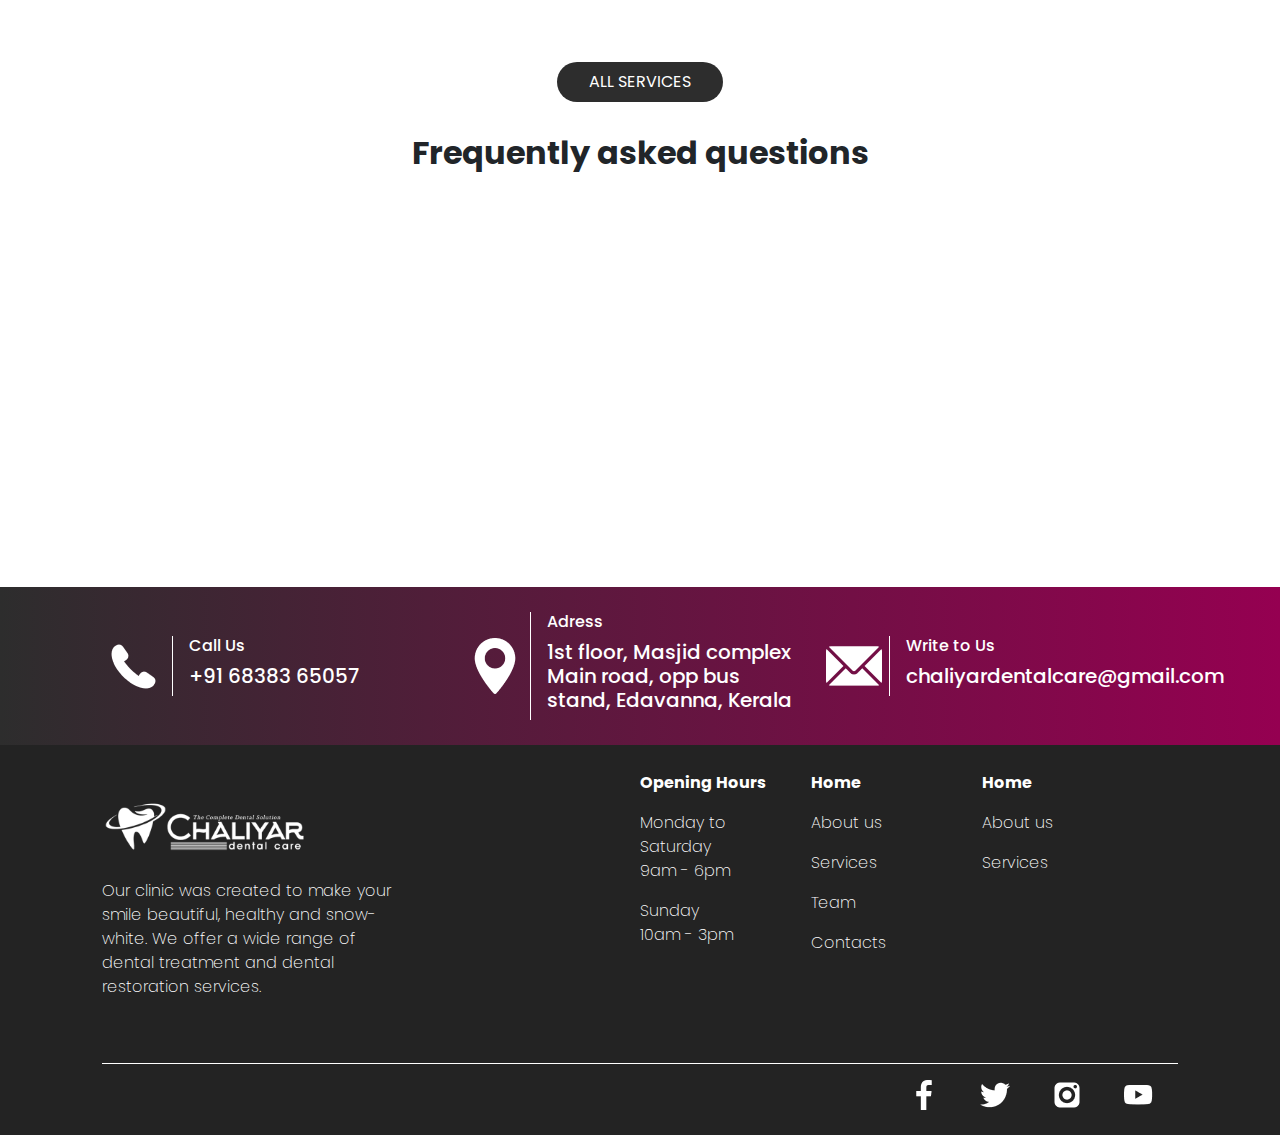
==== commit 30c3bcdc: "appointment button" ====
--- a/index.html
+++ b/index.html
@@ -9,6 +9,9 @@
     <!-- stylesheet of home -->
     <link rel="stylesheet" href="css/style.css">
     <link rel="stylesheet" href="css/animate.css">
+
+    <!-- favicon -->
+    <link rel="shortcut icon" type="image/jpg" href="favicon.jpg">
 
     <!-- poppins font from google -->
     <link rel="preconnect" href="https://fonts.googleapis.com">
@@ -168,7 +171,7 @@
         <h2>A wide range of services</h2>
         <div class="home_services_cards_container">
             <div class="row">
-                <div class="col-xs-12 col-sm-12 col-md-3 col-lg-3 col-xl-3 home_services_cards_column">
+                <div class="col-xs-12 col-sm-12 col-md-3 col-lg-3 col-xl-3 home_services_cards_column animate fadeInUp">
                     <div class="three-d-card">
                         <div class="card-wrapper">
                             <div class="card-face front">
@@ -191,127 +194,127 @@
                                             <i class="bi bi-check"></i>Treatment of canals
                                         </div>
                                         <div class="card-description_checklist">
-                                            <i class="bi bi-check"></i>Treatment of canals
-                                        </div>
-                                        <div class="card-description_checklist">
-                                            <i class="bi bi-check"></i>Treatment of canals
-                                        </div>
-                                        <div class="card-description_checklist">
-                                            <i class="bi bi-check"></i>Treatment of canals
-                                        </div>
-                                    </div>
-                                    <button>CONTACT US</button>
-                                </div>
-                            </div>
-                        </div>
-                    </div>
-                </div>
-                <div class="col-xs-12 col-sm-12 col-md-3 col-lg-3 col-xl-3 home_services_cards_column">
+                                            <i class="bi bi-check"></i>Acute periodontitis
+                                        </div>
+                                        <div class="card-description_checklist">
+                                            <i class="bi bi-check"></i>Treatment of pulpitis
+                                        </div>
+                                        <div class="card-description_checklist">
+                                            <i class="bi bi-check"></i>Tooth nerve removal
+                                        </div>
+                                    </div>
+                                    <button>CONTACT US</button>
+                                </div>
+                            </div>
+                        </div>
+                    </div>
+                </div>
+                <div class="col-xs-12 col-sm-12 col-md-3 col-lg-3 col-xl-3 home_services_cards_column animate fadeInUp">
                     <div class="three-d-card">
                         <div class="card-wrapper">
                             <div class="card-face front">
                                 <div class="card-content">
                                     <img src="img/home_service-icon2.png" alt="">
                                     <div class="card-title">
-                                        <h5>Root Canal Treatment</h5>
-                                    </div>
-
-                                    <button>CONTACT US</button>
-                                </div>
-                            </div>
-                            <div class="card-face back">
-                                <div class="card-content">
-                                    <div class="card-title">
-                                        <h5>Root Canal Treatment</h5>
-                                    </div>
-                                    <div class="card-description">
-                                        <div class="card-description_checklist">
-                                            <i class="bi bi-check"></i>Treatment of canals
-                                        </div>
-                                        <div class="card-description_checklist">
-                                            <i class="bi bi-check"></i>Treatment of canals
-                                        </div>
-                                        <div class="card-description_checklist">
-                                            <i class="bi bi-check"></i>Treatment of canals
-                                        </div>
-                                        <div class="card-description_checklist">
-                                            <i class="bi bi-check"></i>Treatment of canals
-                                        </div>
-                                    </div>
-                                    <button>CONTACT US</button>
-                                </div>
-                            </div>
-                        </div>
-                    </div>
-                </div>
-                <div class="col-xs-12 col-sm-12 col-md-3 col-lg-3 col-xl-3 home_services_cards_column">
+                                        <h5>Orthodontics</h5>
+                                    </div>
+
+                                    <button>CONTACT US</button>
+                                </div>
+                            </div>
+                            <div class="card-face back">
+                                <div class="card-content">
+                                    <div class="card-title">
+                                        <h5>Orthodontics</h5>
+                                    </div>
+                                    <div class="card-description">
+                                        <div class="card-description_checklist">
+                                            <i class="bi bi-check"></i>Children's plates
+                                        </div>
+                                        <div class="card-description_checklist">
+                                            <i class="bi bi-check"></i>Invisiline System
+                                        </div>
+                                        <div class="card-description_checklist">
+                                            <i class="bi bi-check"></i>Ceramic Braces
+                                        </div>
+                                        <div class="card-description_checklist">
+                                            <i class="bi bi-check"></i>Lingual Braces
+                                        </div>
+                                    </div>
+                                    <button>CONTACT US</button>
+                                </div>
+                            </div>
+                        </div>
+                    </div>
+                </div>
+                <div class="col-xs-12 col-sm-12 col-md-3 col-lg-3 col-xl-3 home_services_cards_column animate fadeInUp">
                     <div class="three-d-card">
                         <div class="card-wrapper">
                             <div class="card-face front">
                                 <div class="card-content">
                                     <img src="img/home_service-icon3.png" alt="">
                                     <div class="card-title">
-                                        <h5>Root Canal Treatment</h5>
-                                    </div>
-
-                                    <button>CONTACT US</button>
-                                </div>
-                            </div>
-                            <div class="card-face back">
-                                <div class="card-content">
-                                    <div class="card-title">
-                                        <h5>Root Canal Treatment</h5>
-                                    </div>
-                                    <div class="card-description">
-                                        <div class="card-description_checklist">
-                                            <i class="bi bi-check"></i>Treatment of canals
-                                        </div>
-                                        <div class="card-description_checklist">
-                                            <i class="bi bi-check"></i>Treatment of canals
-                                        </div>
-                                        <div class="card-description_checklist">
-                                            <i class="bi bi-check"></i>Treatment of canals
-                                        </div>
-                                        <div class="card-description_checklist">
-                                            <i class="bi bi-check"></i>Treatment of canals
-                                        </div>
-                                    </div>
-                                    <button>CONTACT US</button>
-                                </div>
-                            </div>
-                        </div>
-                    </div>
-                </div>
-                <div class="col-xs-12 col-sm-12 col-md-3 col-lg-3 col-xl-3 home_services_cards_column">
+                                        <h5>Implant Dentistry</h5>
+                                    </div>
+
+                                    <button>CONTACT US</button>
+                                </div>
+                            </div>
+                            <div class="card-face back">
+                                <div class="card-content">
+                                    <div class="card-title">
+                                        <h5>Implant Dentistry</h5>
+                                    </div>
+                                    <div class="card-description">
+                                        <div class="card-description_checklist">
+                                            <i class="bi bi-check"></i>Implantation of teeth
+                                        </div>
+                                        <div class="card-description_checklist">
+                                            <i class="bi bi-check"></i>Super Line Implants
+                                        </div>
+                                        <div class="card-description_checklist">
+                                            <i class="bi bi-check"></i>Laser implantation
+                                        </div>
+                                        <div class="card-description_checklist">
+                                            <i class="bi bi-check"></i>Astra Tech Implants
+                                        </div>
+                                    </div>
+                                    <button>CONTACT US</button>
+                                </div>
+                            </div>
+                        </div>
+                    </div>
+                </div>
+                <div class="col-xs-12 col-sm-12 col-md-3 col-lg-3 col-xl-3 home_services_cards_column animate fadeInUp">
                     <div class="three-d-card">
                         <div class="card-wrapper">
                             <div class="card-face front">
                                 <div class="card-content">
                                     <img src="img/home_service-icon4.png" alt="">
                                     <div class="card-title">
-                                        <h5>Root Canal Treatment</h5>
-                                    </div>
-
-                                    <button>CONTACT US</button>
-                                </div>
-                            </div>
-                            <div class="card-face back">
-                                <div class="card-content">
-                                    <div class="card-title">
-                                        <h5>Root Canal Treatment</h5>
-                                    </div>
-                                    <div class="card-description">
-                                        <div class="card-description_checklist">
-                                            <i class="bi bi-check"></i>Treatment of canals
-                                        </div>
-                                        <div class="card-description_checklist">
-                                            <i class="bi bi-check"></i>Treatment of canals
-                                        </div>
-                                        <div class="card-description_checklist">
-                                            <i class="bi bi-check"></i>Treatment of canals
-                                        </div>
-                                        <div class="card-description_checklist">
-                                            <i class="bi bi-check"></i>Treatment of canals
+                                        <h5>Crown and Bridge</h5>
+                                    </div>
+
+                                    <button>CONTACT US</button>
+                                </div>
+                            </div>
+                            <div class="card-face back">
+                                <div class="card-content">
+                                    <div class="card-title">
+                                        <h5>Crown and Bridge</h5>
+                                    </div>
+                                    <div class="card-description">
+                                        <div class="card-description_checklist">
+                                            <i class="bi bi-check"></i>Prosthetics with crowns
+                                        </div>
+                                        <div class="card-description_checklist">
+                                            <i class="bi bi-check"></i>Removable prosthetics
+                                        </div>
+                                        <div class="card-description_checklist">
+                                            <i class="bi bi-check"></i>Prosthetics for 1 day
+                                        </div>
+                                        <div class="card-description_checklist">
+                                            <i class="bi bi-check"></i>Various dentures
                                         </div>
                                     </div>
                                     <button>CONTACT US</button>
@@ -322,150 +325,150 @@
                 </div>
             </div>
             <div class="row">
-                <div class="col-xs-6 col-sm-6 col-md-3 col-lg-3 col-xl-3 home_services_cards_column">
-                    <div class="three-d-card">
-                        <div class="card-wrapper">
-                            <div class="card-face front">
-                                <div class="card-content">
-                                    <img src="img/home_service-icon1.png" alt="">
-                                    <div class="card-title">
-                                        <h5>Root Canal Treatment</h5>
-                                    </div>
-
-                                    <button>CONTACT US</button>
-                                </div>
-                            </div>
-                            <div class="card-face back">
-                                <div class="card-content">
-                                    <div class="card-title">
-                                        <h5>Root Canal Treatment</h5>
-                                    </div>
-                                    <div class="card-description">
-                                        <div class="card-description_checklist">
-                                            <i class="bi bi-check"></i>Treatment of canals
-                                        </div>
-                                        <div class="card-description_checklist">
-                                            <i class="bi bi-check"></i>Treatment of canals
-                                        </div>
-                                        <div class="card-description_checklist">
-                                            <i class="bi bi-check"></i>Treatment of canals
-                                        </div>
-                                        <div class="card-description_checklist">
-                                            <i class="bi bi-check"></i>Treatment of canals
-                                        </div>
-                                    </div>
-                                    <button>CONTACT US</button>
-                                </div>
-                            </div>
-                        </div>
-                    </div>
-                </div>
-                <div class="col-xs-6 col-sm-6 col-md-3 col-lg-3 col-xl-3 home_services_cards_column">
-                    <div class="three-d-card">
-                        <div class="card-wrapper">
-                            <div class="card-face front">
-                                <div class="card-content">
-                                    <img src="img/home_service-icon1.png" alt="">
-                                    <div class="card-title">
-                                        <h5>Root Canal Treatment</h5>
-                                    </div>
-
-                                    <button>CONTACT US</button>
-                                </div>
-                            </div>
-                            <div class="card-face back">
-                                <div class="card-content">
-                                    <div class="card-title">
-                                        <h5>Root Canal Treatment</h5>
-                                    </div>
-                                    <div class="card-description">
-                                        <div class="card-description_checklist">
-                                            <i class="bi bi-check"></i>Treatment of canals
-                                        </div>
-                                        <div class="card-description_checklist">
-                                            <i class="bi bi-check"></i>Treatment of canals
-                                        </div>
-                                        <div class="card-description_checklist">
-                                            <i class="bi bi-check"></i>Treatment of canals
-                                        </div>
-                                        <div class="card-description_checklist">
-                                            <i class="bi bi-check"></i>Treatment of canals
-                                        </div>
-                                    </div>
-                                    <button>CONTACT US</button>
-                                </div>
-                            </div>
-                        </div>
-                    </div>
-                </div>
-                <div class="col-xs-6 col-sm-6 col-md-3 col-lg-3 col-xl-3 home_services_cards_column">
-                    <div class="three-d-card">
-                        <div class="card-wrapper">
-                            <div class="card-face front">
-                                <div class="card-content">
-                                    <img src="img/home_service-icon1.png" alt="">
-                                    <div class="card-title">
-                                        <h5>Root Canal Treatment</h5>
-                                    </div>
-
-                                    <button>CONTACT US</button>
-                                </div>
-                            </div>
-                            <div class="card-face back">
-                                <div class="card-content">
-                                    <div class="card-title">
-                                        <h5>Root Canal Treatment</h5>
-                                    </div>
-                                    <div class="card-description">
-                                        <div class="card-description_checklist">
-                                            <i class="bi bi-check"></i>Treatment of canals
-                                        </div>
-                                        <div class="card-description_checklist">
-                                            <i class="bi bi-check"></i>Treatment of canals
-                                        </div>
-                                        <div class="card-description_checklist">
-                                            <i class="bi bi-check"></i>Treatment of canals
-                                        </div>
-                                        <div class="card-description_checklist">
-                                            <i class="bi bi-check"></i>Treatment of canals
-                                        </div>
-                                    </div>
-                                    <button>CONTACT US</button>
-                                </div>
-                            </div>
-                        </div>
-                    </div>
-                </div>
-                <div class="col-xs-6 col-sm-6 col-md-3 col-lg-3 col-xl-3 home_services_cards_column">
-                    <div class="three-d-card">
-                        <div class="card-wrapper">
-                            <div class="card-face front">
-                                <div class="card-content">
-                                    <img src="img/home_service-icon1.png" alt="">
-                                    <div class="card-title">
-                                        <h5>Root Canal Treatment</h5>
-                                    </div>
-
-                                    <button>CONTACT US</button>
-                                </div>
-                            </div>
-                            <div class="card-face back">
-                                <div class="card-content">
-                                    <div class="card-title">
-                                        <h5>Root Canal Treatment</h5>
-                                    </div>
-                                    <div class="card-description">
-                                        <div class="card-description_checklist">
-                                            <i class="bi bi-check"></i>Treatment of canals
-                                        </div>
-                                        <div class="card-description_checklist">
-                                            <i class="bi bi-check"></i>Treatment of canals
-                                        </div>
-                                        <div class="card-description_checklist">
-                                            <i class="bi bi-check"></i>Treatment of canals
-                                        </div>
-                                        <div class="card-description_checklist">
-                                            <i class="bi bi-check"></i>Treatment of canals
+                <div class="col-xs-6 col-sm-6 col-md-3 col-lg-3 col-xl-3 home_services_cards_column animate fadeInUp">
+                    <div class="three-d-card">
+                        <div class="card-wrapper">
+                            <div class="card-face front">
+                                <div class="card-content">
+                                    <img src="img/home_service-icon5.png" alt="">
+                                    <div class="card-title">
+                                        <h5>Pediatric Dentistry</h5>
+                                    </div>
+
+                                    <button>CONTACT US</button>
+                                </div>
+                            </div>
+                            <div class="card-face back">
+                                <div class="card-content">
+                                    <div class="card-title">
+                                        <h5>Pediatric Dentistry</h5>
+                                    </div>
+                                    <div class="card-description">
+                                        <div class="card-description_checklist">
+                                            <i class="bi bi-check"></i>Kids' Dental Care
+                                        </div>
+                                        <div class="card-description_checklist">
+                                            <i class="bi bi-check"></i>Early Prevention
+                                        </div>
+                                        <div class="card-description_checklist">
+                                            <i class="bi bi-check"></i>Positive Habits
+                                        </div>
+                                        <div class="card-description_checklist">
+                                            <i class="bi bi-check"></i>Gentle Treatment
+                                        </div>
+                                    </div>
+                                    <button>CONTACT US</button>
+                                </div>
+                            </div>
+                        </div>
+                    </div>
+                </div>
+                <div class="col-xs-6 col-sm-6 col-md-3 col-lg-3 col-xl-3 home_services_cards_column animate fadeInUp">
+                    <div class="three-d-card">
+                        <div class="card-wrapper">
+                            <div class="card-face front">
+                                <div class="card-content">
+                                    <img src="img/home_service-icon6.png" alt="">
+                                    <div class="card-title">
+                                        <h5>Teeth Whitening</h5>
+                                    </div>
+
+                                    <button>CONTACT US</button>
+                                </div>
+                            </div>
+                            <div class="card-face back">
+                                <div class="card-content">
+                                    <div class="card-title">
+                                        <h5>Teeth Whitening</h5>
+                                    </div>
+                                    <div class="card-description">
+                                        <div class="card-description_checklist">
+                                            <i class="bi bi-check"></i>Brightens teeth
+                                        </div>
+                                        <div class="card-description_checklist">
+                                            <i class="bi bi-check"></i>Removes stains
+                                        </div>
+                                        <div class="card-description_checklist">
+                                            <i class="bi bi-check"></i>Enhances smile
+                                        </div>
+                                        <div class="card-description_checklist">
+                                            <i class="bi bi-check"></i>Boosts confidence
+                                        </div>
+                                    </div>
+                                    <button>CONTACT US</button>
+                                </div>
+                            </div>
+                        </div>
+                    </div>
+                </div>
+                <div class="col-xs-6 col-sm-6 col-md-3 col-lg-3 col-xl-3 home_services_cards_column animate fadeInUp">
+                    <div class="three-d-card">
+                        <div class="card-wrapper">
+                            <div class="card-face front">
+                                <div class="card-content">
+                                    <img src="img/home_service-icon7.png" alt="">
+                                    <div class="card-title">
+                                        <h5>Oral & Maxillo Facial Surgery</h5>
+                                    </div>
+
+                                    <button>CONTACT US</button>
+                                </div>
+                            </div>
+                            <div class="card-face back">
+                                <div class="card-content">
+                                    <div class="card-title">
+                                        <h5>Oral & Maxillo Facial Surgery</h5>
+                                    </div>
+                                    <div class="card-description">
+                                        <div class="card-description_checklist">
+                                            <i class="bi bi-check"></i>Facial Corrections
+                                        </div>
+                                        <div class="card-description_checklist">
+                                            <i class="bi bi-check"></i>Oral Health Care
+                                        </div>
+                                        <div class="card-description_checklist">
+                                            <i class="bi bi-check"></i>Trauma Treatment
+                                        </div>
+                                        <div class="card-description_checklist">
+                                            <i class="bi bi-check"></i>Enhanced Aesthetic
+                                        </div>
+                                    </div>
+                                    <button>CONTACT US</button>
+                                </div>
+                            </div>
+                        </div>
+                    </div>
+                </div>
+                <div class="col-xs-6 col-sm-6 col-md-3 col-lg-3 col-xl-3 home_services_cards_column animate fadeInUp">
+                    <div class="three-d-card">
+                        <div class="card-wrapper">
+                            <div class="card-face front">
+                                <div class="card-content">
+                                    <img src="img/home_service-icon8.png" alt="">
+                                    <div class="card-title">
+                                        <h5>Clear Aligners</h5>
+                                    </div>
+
+                                    <button>CONTACT US</button>
+                                </div>
+                            </div>
+                            <div class="card-face back">
+                                <div class="card-content">
+                                    <div class="card-title">
+                                        <h5>Clear Aligners</h5>
+                                    </div>
+                                    <div class="card-description">
+                                        <div class="card-description_checklist">
+                                            <i class="bi bi-check"></i>Invisible teeth alignment
+                                        </div>
+                                        <div class="card-description_checklist">
+                                            <i class="bi bi-check"></i>Removable comfort
+                                        </div>
+                                        <div class="card-description_checklist">
+                                            <i class="bi bi-check"></i>Custom-made fit
+                                        </div>
+                                        <div class="card-description_checklist">
+                                            <i class="bi bi-check"></i>Brace-free effectiveness
                                         </div>
                                     </div>
                                     <button>CONTACT US</button>
@@ -477,150 +480,150 @@
 
             </div>
             <div class="row">
-                <div class="col-xs-12 col-sm-12 col-md-3 col-lg-3 col-xl-3 home_services_cards_column">
-                    <div class="three-d-card">
-                        <div class="card-wrapper">
-                            <div class="card-face front">
-                                <div class="card-content">
-                                    <img src="img/home_service-icon1.png" alt="">
-                                    <div class="card-title">
-                                        <h5>Root Canal Treatment</h5>
-                                    </div>
-
-                                    <button>CONTACT US</button>
-                                </div>
-                            </div>
-                            <div class="card-face back">
-                                <div class="card-content">
-                                    <div class="card-title">
-                                        <h5>Root Canal Treatment</h5>
-                                    </div>
-                                    <div class="card-description">
-                                        <div class="card-description_checklist">
-                                            <i class="bi bi-check"></i>Treatment of canals
-                                        </div>
-                                        <div class="card-description_checklist">
-                                            <i class="bi bi-check"></i>Treatment of canals
-                                        </div>
-                                        <div class="card-description_checklist">
-                                            <i class="bi bi-check"></i>Treatment of canals
-                                        </div>
-                                        <div class="card-description_checklist">
-                                            <i class="bi bi-check"></i>Treatment of canals
-                                        </div>
-                                    </div>
-                                    <button>CONTACT US</button>
-                                </div>
-                            </div>
-                        </div>
-                    </div>
-                </div>
-                <div class="col-xs-12 col-sm-12 col-md-3 col-lg-3 col-xl-3 home_services_cards_column">
-                    <div class="three-d-card">
-                        <div class="card-wrapper">
-                            <div class="card-face front">
-                                <div class="card-content">
-                                    <img src="img/home_service-icon1.png" alt="">
-                                    <div class="card-title">
-                                        <h5>Root Canal Treatment</h5>
-                                    </div>
-
-                                    <button>CONTACT US</button>
-                                </div>
-                            </div>
-                            <div class="card-face back">
-                                <div class="card-content">
-                                    <div class="card-title">
-                                        <h5>Root Canal Treatment</h5>
-                                    </div>
-                                    <div class="card-description">
-                                        <div class="card-description_checklist">
-                                            <i class="bi bi-check"></i>Treatment of canals
-                                        </div>
-                                        <div class="card-description_checklist">
-                                            <i class="bi bi-check"></i>Treatment of canals
-                                        </div>
-                                        <div class="card-description_checklist">
-                                            <i class="bi bi-check"></i>Treatment of canals
-                                        </div>
-                                        <div class="card-description_checklist">
-                                            <i class="bi bi-check"></i>Treatment of canals
-                                        </div>
-                                    </div>
-                                    <button>CONTACT US</button>
-                                </div>
-                            </div>
-                        </div>
-                    </div>
-                </div>
-                <div class="col-xs-12 col-sm-12 col-md-3 col-lg-3 col-xl-3 home_services_cards_column">
-                    <div class="three-d-card">
-                        <div class="card-wrapper">
-                            <div class="card-face front">
-                                <div class="card-content">
-                                    <img src="img/home_service-icon1.png" alt="">
-                                    <div class="card-title">
-                                        <h5>Root Canal Treatment</h5>
-                                    </div>
-
-                                    <button>CONTACT US</button>
-                                </div>
-                            </div>
-                            <div class="card-face back">
-                                <div class="card-content">
-                                    <div class="card-title">
-                                        <h5>Root Canal Treatment</h5>
-                                    </div>
-                                    <div class="card-description">
-                                        <div class="card-description_checklist">
-                                            <i class="bi bi-check"></i>Treatment of canals
-                                        </div>
-                                        <div class="card-description_checklist">
-                                            <i class="bi bi-check"></i>Treatment of canals
-                                        </div>
-                                        <div class="card-description_checklist">
-                                            <i class="bi bi-check"></i>Treatment of canals
-                                        </div>
-                                        <div class="card-description_checklist">
-                                            <i class="bi bi-check"></i>Treatment of canals
-                                        </div>
-                                    </div>
-                                    <button>CONTACT US</button>
-                                </div>
-                            </div>
-                        </div>
-                    </div>
-                </div>
-                <div class="col-xs-12 col-sm-12 col-md-3 col-lg-3 col-xl-3 home_services_cards_column">
-                    <div class="three-d-card">
-                        <div class="card-wrapper">
-                            <div class="card-face front">
-                                <div class="card-content">
-                                    <img src="img/home_service-icon1.png" alt="">
-                                    <div class="card-title">
-                                        <h5>Root Canal Treatment</h5>
-                                    </div>
-
-                                    <button>CONTACT US</button>
-                                </div>
-                            </div>
-                            <div class="card-face back">
-                                <div class="card-content">
-                                    <div class="card-title">
-                                        <h5>Root Canal Treatment</h5>
-                                    </div>
-                                    <div class="card-description">
-                                        <div class="card-description_checklist">
-                                            <i class="bi bi-check"></i>Treatment of canals
-                                        </div>
-                                        <div class="card-description_checklist">
-                                            <i class="bi bi-check"></i>Treatment of canals
-                                        </div>
-                                        <div class="card-description_checklist">
-                                            <i class="bi bi-check"></i>Treatment of canals
-                                        </div>
-                                        <div class="card-description_checklist">
-                                            <i class="bi bi-check"></i>Treatment of canals
+                <div class="col-xs-12 col-sm-12 col-md-3 col-lg-3 col-xl-3 home_services_cards_column animate fadeInUp">
+                    <div class="three-d-card">
+                        <div class="card-wrapper">
+                            <div class="card-face front">
+                                <div class="card-content">
+                                    <img src="img/home_service-icon9.png" alt="">
+                                    <div class="card-title">
+                                        <h5>Intraoral Camera</h5>
+                                    </div>
+
+                                    <button>CONTACT US</button>
+                                </div>
+                            </div>
+                            <div class="card-face back">
+                                <div class="card-content">
+                                    <div class="card-title">
+                                        <h5>Intraoral Camera</h5>
+                                    </div>
+                                    <div class="card-description">
+                                        <div class="card-description_checklist">
+                                            <i class="bi bi-check"></i>Clear visuals aid treatment
+                                        </div>
+                                        <div class="card-description_checklist">
+                                            <i class="bi bi-check"></i>Enhance understanding
+                                        </div>
+                                        <div class="card-description_checklist">
+                                            <i class="bi bi-check"></i>Improve accuracy
+                                        </div>
+                                        <div class="card-description_checklist">
+                                            <i class="bi bi-check"></i>Reduce errors
+                                        </div>
+                                    </div>
+                                    <button>CONTACT US</button>
+                                </div>
+                            </div>
+                        </div>
+                    </div>
+                </div>
+                <div class="col-xs-12 col-sm-12 col-md-3 col-lg-3 col-xl-3 home_services_cards_column animate fadeInUp">
+                    <div class="three-d-card">
+                        <div class="card-wrapper">
+                            <div class="card-face front">
+                                <div class="card-content">
+                                    <img src="img/home_service-icon10.png" alt="">
+                                    <div class="card-title">
+                                        <h5>Flexible Denture</h5>
+                                    </div>
+
+                                    <button>CONTACT US</button>
+                                </div>
+                            </div>
+                            <div class="card-face back">
+                                <div class="card-content">
+                                    <div class="card-title">
+                                        <h5>Flexible Denture</h5>
+                                    </div>
+                                    <div class="card-description">
+                                        <div class="card-description_checklist">
+                                            <i class="bi bi-check"></i>Removable teeth
+                                        </div>
+                                        <div class="card-description_checklist">
+                                            <i class="bi bi-check"></i>Comfortable flex material
+                                        </div>
+                                        <div class="card-description_checklist">
+                                            <i class="bi bi-check"></i>Natural appearance
+                                        </div>
+                                        <div class="card-description_checklist">
+                                            <i class="bi bi-check"></i>Easy maintenance
+                                        </div>
+                                    </div>
+                                    <button>CONTACT US</button>
+                                </div>
+                            </div>
+                        </div>
+                    </div>
+                </div>
+                <div class="col-xs-12 col-sm-12 col-md-3 col-lg-3 col-xl-3 home_services_cards_column animate fadeInUp">
+                    <div class="three-d-card">
+                        <div class="card-wrapper">
+                            <div class="card-face front">
+                                <div class="card-content">
+                                    <img src="img/home_service-icon11.png" alt="">
+                                    <div class="card-title">
+                                        <h5>Lingual Orthodontics</h5>
+                                    </div>
+
+                                    <button>CONTACT US</button>
+                                </div>
+                            </div>
+                            <div class="card-face back">
+                                <div class="card-content">
+                                    <div class="card-title">
+                                        <h5>Lingual Orthodontics</h5>
+                                    </div>
+                                    <div class="card-description">
+                                        <div class="card-description_checklist">
+                                            <i class="bi bi-check"></i>Invisible alignment
+                                        </div>
+                                        <div class="card-description_checklist">
+                                            <i class="bi bi-check"></i>Subtle correction
+                                        </div>
+                                        <div class="card-description_checklist">
+                                            <i class="bi bi-check"></i>Discreet braces
+                                        </div>
+                                        <div class="card-description_checklist">
+                                            <i class="bi bi-check"></i>Hidden straightening
+                                        </div>
+                                    </div>
+                                    <button>CONTACT US</button>
+                                </div>
+                            </div>
+                        </div>
+                    </div>
+                </div>
+                <div class="col-xs-12 col-sm-12 col-md-3 col-lg-3 col-xl-3 home_services_cards_column animate fadeInUp">
+                    <div class="three-d-card">
+                        <div class="card-wrapper">
+                            <div class="card-face front">
+                                <div class="card-content">
+                                    <img src="img/home_service-icon12.png" alt="">
+                                    <div class="card-title">
+                                        <h5>RVG and Low Radiation Portable X-Ray Unit</h5>
+                                    </div>
+
+                                    <button>CONTACT US</button>
+                                </div>
+                            </div>
+                            <div class="card-face back">
+                                <div class="card-content">
+                                    <div class="card-title">
+                                        <h5>RVG and Low Radiation Portable X-Ray Unit</h5>
+                                    </div>
+                                    <div class="card-description">
+                                        <div class="card-description_checklist">
+                                            <i class="bi bi-check"></i>RVG: Premium imaging
+                                        </div>
+                                        <div class="card-description_checklist">
+                                            <i class="bi bi-check"></i>Low radiation: Safe
+                                        </div>
+                                        <div class="card-description_checklist">
+                                            <i class="bi bi-check"></i>Portable X-Ray: Convenient
+                                        </div>
+                                        <div class="card-description_checklist">
+                                            <i class="bi bi-check"></i>Precise, minimal
                                         </div>
                                     </div>
                                     <button>CONTACT US</button>
@@ -631,74 +634,74 @@
                 </div>
             </div>
             <div class="row">
-                <div class="col-xs-6 col-sm-6 col-md-3 col-lg-3 col-xl-3 home_services_cards_column">
-                    <div class="three-d-card">
-                        <div class="card-wrapper">
-                            <div class="card-face front">
-                                <div class="card-content">
-                                    <img src="img/home_service-icon1.png" alt="">
-                                    <div class="card-title">
-                                        <h5>Root Canal Treatment</h5>
-                                    </div>
-
-                                    <button>CONTACT US</button>
-                                </div>
-                            </div>
-                            <div class="card-face back">
-                                <div class="card-content">
-                                    <div class="card-title">
-                                        <h5>Root Canal Treatment</h5>
-                                    </div>
-                                    <div class="card-description">
-                                        <div class="card-description_checklist">
-                                            <i class="bi bi-check"></i>Treatment of canals
-                                        </div>
-                                        <div class="card-description_checklist">
-                                            <i class="bi bi-check"></i>Treatment of canals
-                                        </div>
-                                        <div class="card-description_checklist">
-                                            <i class="bi bi-check"></i>Treatment of canals
-                                        </div>
-                                        <div class="card-description_checklist">
-                                            <i class="bi bi-check"></i>Treatment of canals
-                                        </div>
-                                    </div>
-                                    <button>CONTACT US</button>
-                                </div>
-                            </div>
-                        </div>
-                    </div>
-                </div>
-                <div class="col-xs-6 col-sm-6 col-md-3 col-lg-3 col-xl-3 home_services_cards_column">
-                    <div class="three-d-card">
-                        <div class="card-wrapper">
-                            <div class="card-face front">
-                                <div class="card-content">
-                                    <img src="img/home_service-icon1.png" alt="">
-                                    <div class="card-title">
-                                        <h5>Root Canal Treatment</h5>
-                                    </div>
-
-                                    <button>CONTACT US</button>
-                                </div>
-                            </div>
-                            <div class="card-face back">
-                                <div class="card-content">
-                                    <div class="card-title">
-                                        <h5>Root Canal Treatment</h5>
-                                    </div>
-                                    <div class="card-description">
-                                        <div class="card-description_checklist">
-                                            <i class="bi bi-check"></i>Treatment of canals
-                                        </div>
-                                        <div class="card-description_checklist">
-                                            <i class="bi bi-check"></i>Treatment of canals
-                                        </div>
-                                        <div class="card-description_checklist">
-                                            <i class="bi bi-check"></i>Treatment of canals
-                                        </div>
-                                        <div class="card-description_checklist">
-                                            <i class="bi bi-check"></i>Treatment of canals
+                <div class="col-xs-6 col-sm-6 col-md-3 col-lg-3 col-xl-3 home_services_cards_column animate fadeInUp">
+                    <div class="three-d-card">
+                        <div class="card-wrapper">
+                            <div class="card-face front">
+                                <div class="card-content">
+                                    <img src="img/home_service-icon13.png" alt="">
+                                    <div class="card-title">
+                                        <h5>Gum Diseases Therapy</h5>
+                                    </div>
+
+                                    <button>CONTACT US</button>
+                                </div>
+                            </div>
+                            <div class="card-face back">
+                                <div class="card-content">
+                                    <div class="card-title">
+                                        <h5>Gum Diseases Therapy</h5>
+                                    </div>
+                                    <div class="card-description">
+                                        <div class="card-description_checklist">
+                                            <i class="bi bi-check"></i>Prevents Tooth Loss
+                                        </div>
+                                        <div class="card-description_checklist">
+                                            <i class="bi bi-check"></i>Stops Gum Recession
+                                        </div>
+                                        <div class="card-description_checklist">
+                                            <i class="bi bi-check"></i>Eliminates Bad Breath
+                                        </div>
+                                        <div class="card-description_checklist">
+                                            <i class="bi bi-check"></i>Improves Overall Oral Health
+                                        </div>
+                                    </div>
+                                    <button>CONTACT US</button>
+                                </div>
+                            </div>
+                        </div>
+                    </div>
+                </div>
+                <div class="col-xs-6 col-sm-6 col-md-3 col-lg-3 col-xl-3 home_services_cards_column animate fadeInUp">
+                    <div class="three-d-card">
+                        <div class="card-wrapper">
+                            <div class="card-face front">
+                                <div class="card-content">
+                                    <img src="img/home_service-icon14.png" alt="">
+                                    <div class="card-title">
+                                        <h5>Tooth Coloured Filling</h5>
+                                    </div>
+
+                                    <button>CONTACT US</button>
+                                </div>
+                            </div>
+                            <div class="card-face back">
+                                <div class="card-content">
+                                    <div class="card-title">
+                                        <h5>Tooth Coloured Filling</h5>
+                                    </div>
+                                    <div class="card-description">
+                                        <div class="card-description_checklist">
+                                            <i class="bi bi-check"></i>Natural appearance
+                                        </div>
+                                        <div class="card-description_checklist">
+                                            <i class="bi bi-check"></i>Composite material
+                                        </div>
+                                        <div class="card-description_checklist">
+                                            <i class="bi bi-check"></i>Preserves tooth structure
+                                        </div>
+                                        <div class="card-description_checklist">
+                                            <i class="bi bi-check"></i>Durable alternative
                                         </div>
                                     </div>
                                     <button>CONTACT US</button>
@@ -820,7 +823,7 @@
         <h5>The Sequence Of Work</h5>
         <div class="row">
             <div class="home-sequence-sec col-xs-12 col-sm-12 col-md-4 col-lg-4 col-xl-4 animate fadeInUp">
-                <img src="/img/home-sequence-img1.png" alt="">
+                <img src="img/home-sequence-img1.png" alt="">
 
                 <div class="home-sequence-container">
                     <div class="home-sequence-wrapper1">
@@ -835,7 +838,7 @@
                 </div>
             </div>
             <div class="home-sequence-sec col-xs-12 col-sm-12 col-md-4 col-lg-4 col-xl-4 animate fadeInUp">
-                <img src="/img/home-sequence-img2.png" alt="">
+                <img src="img/home-sequence-img2.png" alt="">
 
                 <div class="home-sequence-container">
                     <div class="home-sequence-wrapper3">
@@ -850,7 +853,7 @@
                 </div>
             </div>
             <div class="home-sequence-sec col-xs-12 col-sm-12 col-md-4 col-lg-4 col-xl-4 animate fadeInUp">
-                <img src="/img/home-sequence-img3.png" alt="">
+                <img src="img/home-sequence-img3.png" alt="">
 
                 <div class="home-sequence-container">
                     <div class="home-sequence-wrapper5">
@@ -868,7 +871,7 @@
 
 
         <div class="home-sequence-img animate fadeInDown">
-            <img src="/img/home-sequence.png" alt="">
+            <img src="img/home-sequence.png" alt="">
         </div>
 
     </section>
@@ -924,7 +927,7 @@
 
             <div class="home-counter-sec col-xs-12 col-sm-12 col-md-3 col-lg-3 col-xl-3">
                 <div class="home-counter-img">
-                    <img src="/img/home-counter-img1.png" alt="">
+                    <img src="img/home-counter-img1.png" alt="">
                     <h2><span id="count1" data-final="100">0</span></h2>
                     <i class="bi bi-percent"></i>
                 </div>
@@ -934,7 +937,7 @@
             </div>
             <div class="home-counter-sec col-xs-12 col-sm-12 col-md-3 col-lg-3 col-xl-3">
                 <div class="home-counter-img">
-                    <img src="/img/home-counter-img2.png" alt="">
+                    <img src="img/home-counter-img2.png" alt="">
                     <h2><span id="count1" data-final="11">0</span></h2>
                     <h6>K</h6>
                 </div>
@@ -944,7 +947,7 @@
             </div>
             <div class="home-counter-sec col-xs-12 col-sm-12 col-md-3 col-lg-3 col-xl-3">
                 <div class="home-counter-img">
-                    <img src="/img/home-counter-img3.png" alt="">
+                    <img src="img/home-counter-img3.png" alt="">
                     <h2><span id="count1" data-final="41">0</span></h2>
                     <i class="bi bi-percent"></i>
                 </div>
@@ -954,7 +957,7 @@
             </div>
             <div class="home-counter-sec col-xs-12 col-sm-12 col-md-3 col-lg-3 col-xl-3">
                 <div class="home-counter-img">
-                    <img src="/img/home-counter-img4.png" alt="">
+                    <img src="img/home-counter-img4.png" alt="">
                     <h2><span id="count1" data-final="10">0</span></h2>
                     <h6>Yrs.</h6>
                 </div>
@@ -1062,7 +1065,7 @@
         <div class="row">
             <div class="home-appointment-sec col-xs-12 col-sm-12 col-md-6 col-lg-6 col-xl-6 animate fadeLeft">
                 <div class="home-appointment-img">
-                    <img src="/img/home-appointment-img.png" alt="">
+                    <img src="img/home-appointment-img.png" alt="">
                 </div>
             </div>
             <div class="home-appointment-form col-xs-12 col-sm-12 col-md-6 col-lg-6 col-xl-6 animate fadeRight">
--- a/css/style.css
+++ b/css/style.css
@@ -1394,7 +1394,7 @@
   padding: 2rem;
   backface-visibility: hidden;
   display: flex;
-  justify-content: center;
+  justify-content: left;
   border: 1px solid var(--secondary_dark_purple);
   border-radius: 15px;
   background-color: #fff;
@@ -1468,6 +1468,20 @@
   }
 }
 
+@media only screen and (max-width: 1200px) {
+  .card-description_checklist {
+    margin-bottom: 0rem;
+    font-size: 80%;
+  }
+}
+
+@media only screen and (max-width: 768px) {
+  .card-description_checklist {
+    margin-bottom: 0.5rem;
+    font-size: 100%;
+  }
+}
+
 /* flipper cards */
 
 
@@ -1642,6 +1656,34 @@
   margin-top: 10%;
   height: 4rem;
   border-radius: 1rem;
+}
+
+.contact_form_container button{
+  border: 0;
+  font-weight: bold;
+  padding-left: 2rem;
+  padding-right: 2rem;
+  padding-top: 1rem;
+  padding-bottom: 1rem;
+  margin-top: 10%;
+  width: 100%;
+  border-radius: 1rem;
+  color: var(--primary_black);
+  background-color: var(--primary_white);
+}
+.contact_form_container button:hover{
+  border: 1px solid var(--primary_white);
+  font-weight: bold;
+  padding-left: 2rem;
+  padding-right: 2rem;
+  padding-top: 1rem;
+  padding-bottom: 1rem;
+  margin-top: 10%;
+  width: 100%;
+  border-radius: 1rem;
+  color: var(--primary_white);
+  background-color: var(--primary_black);
+
 }
 
 .contact_map {
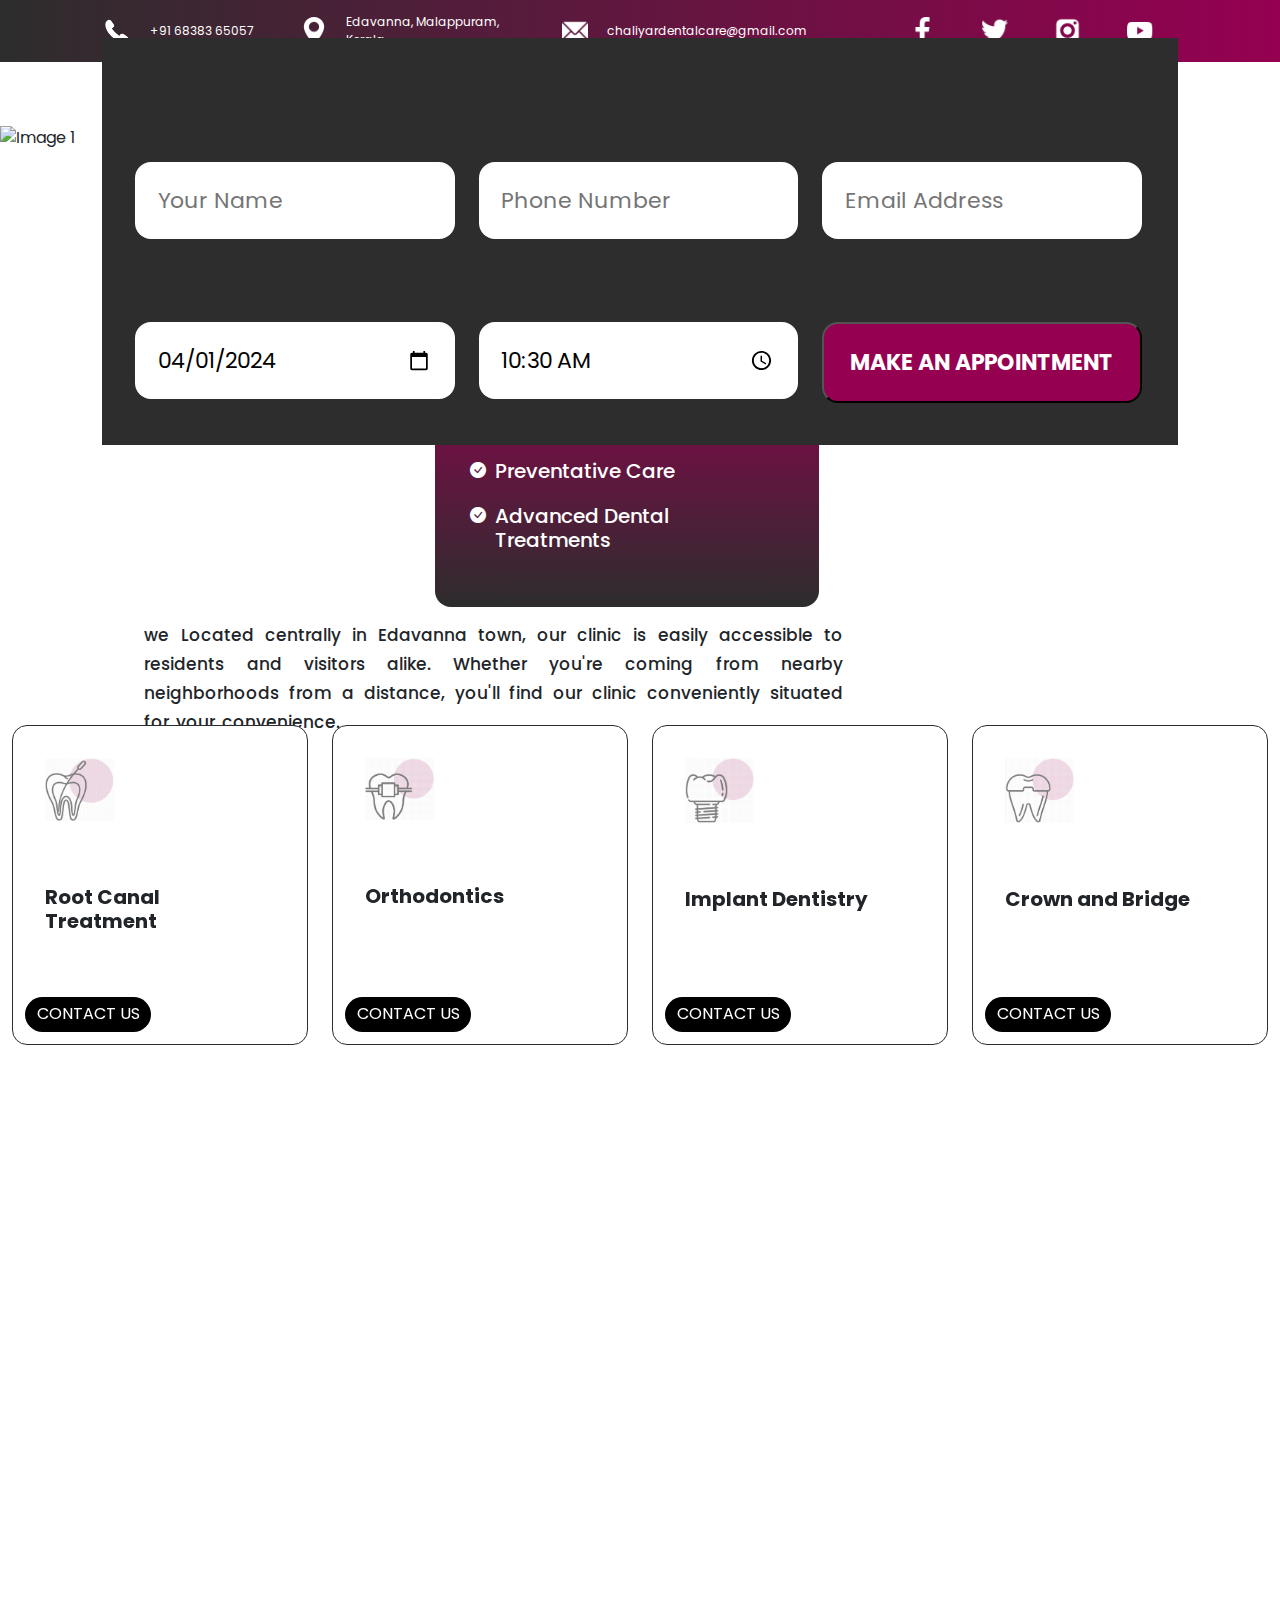
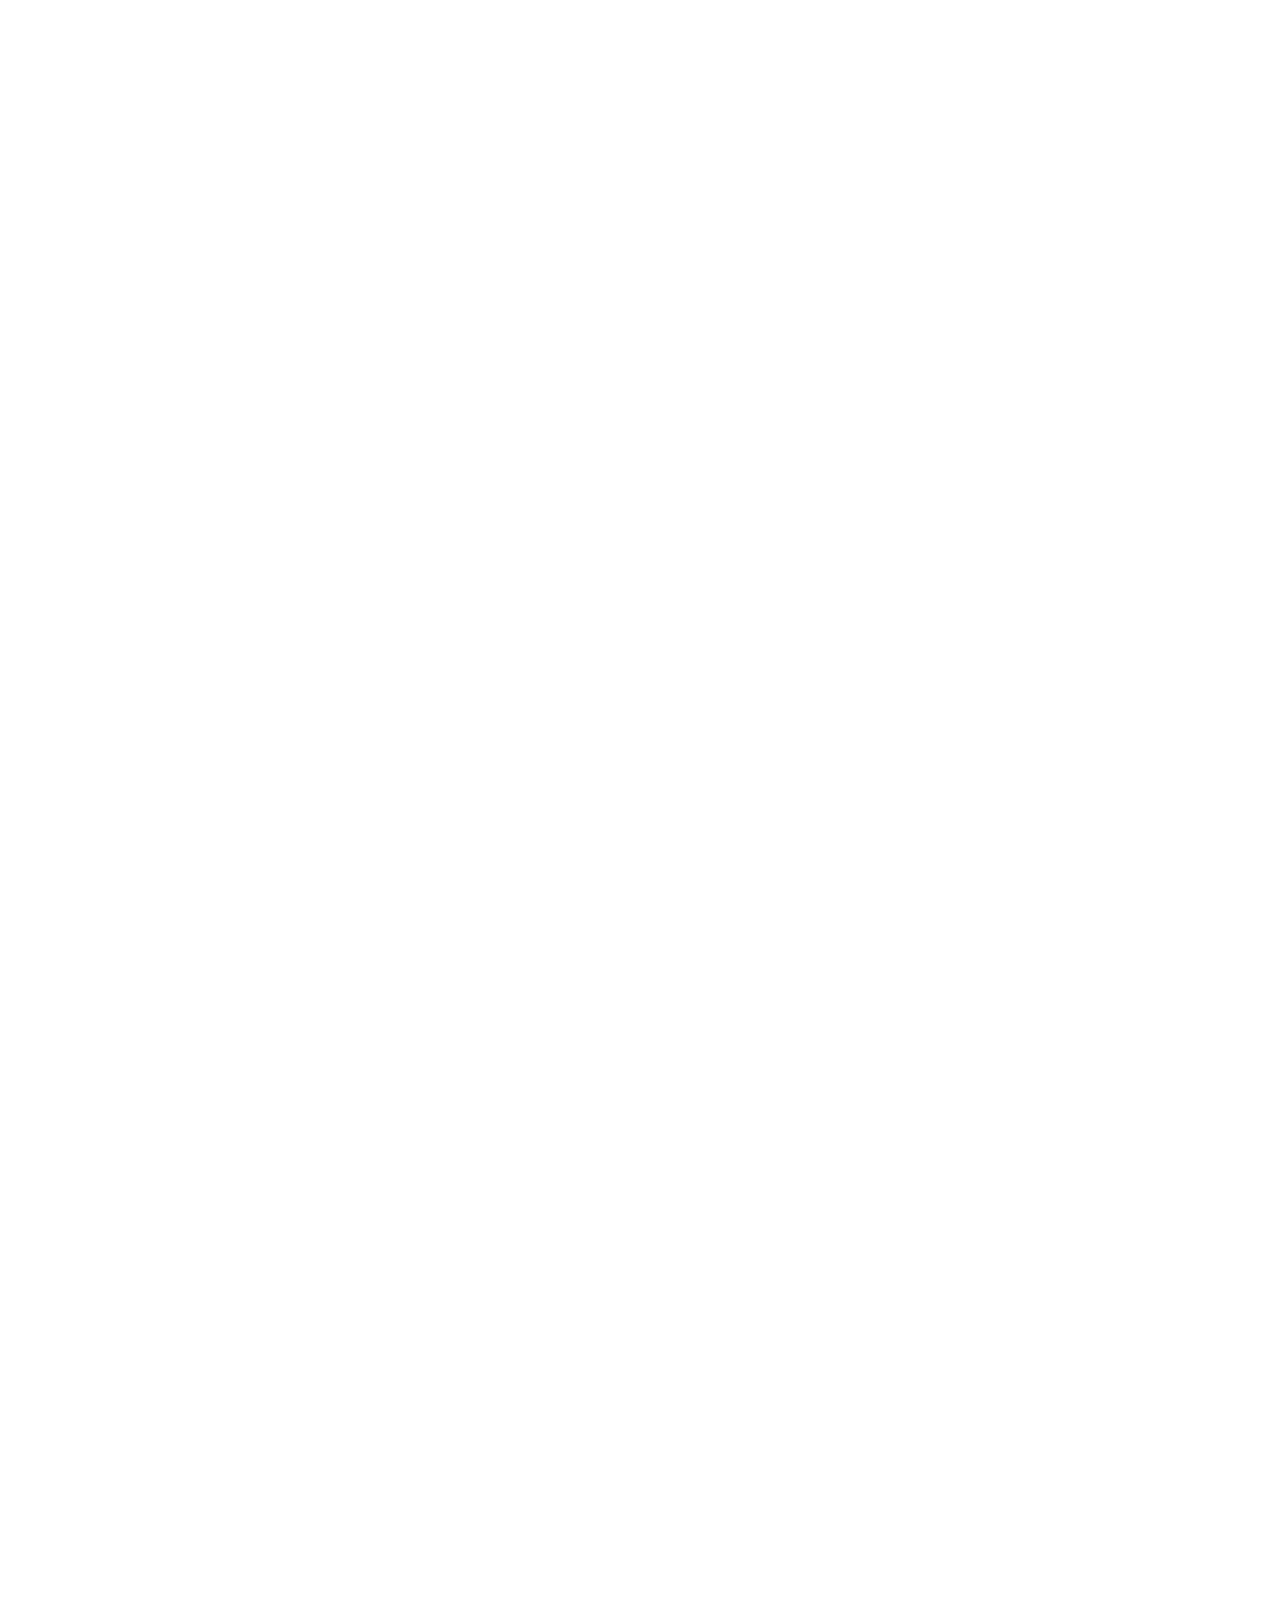
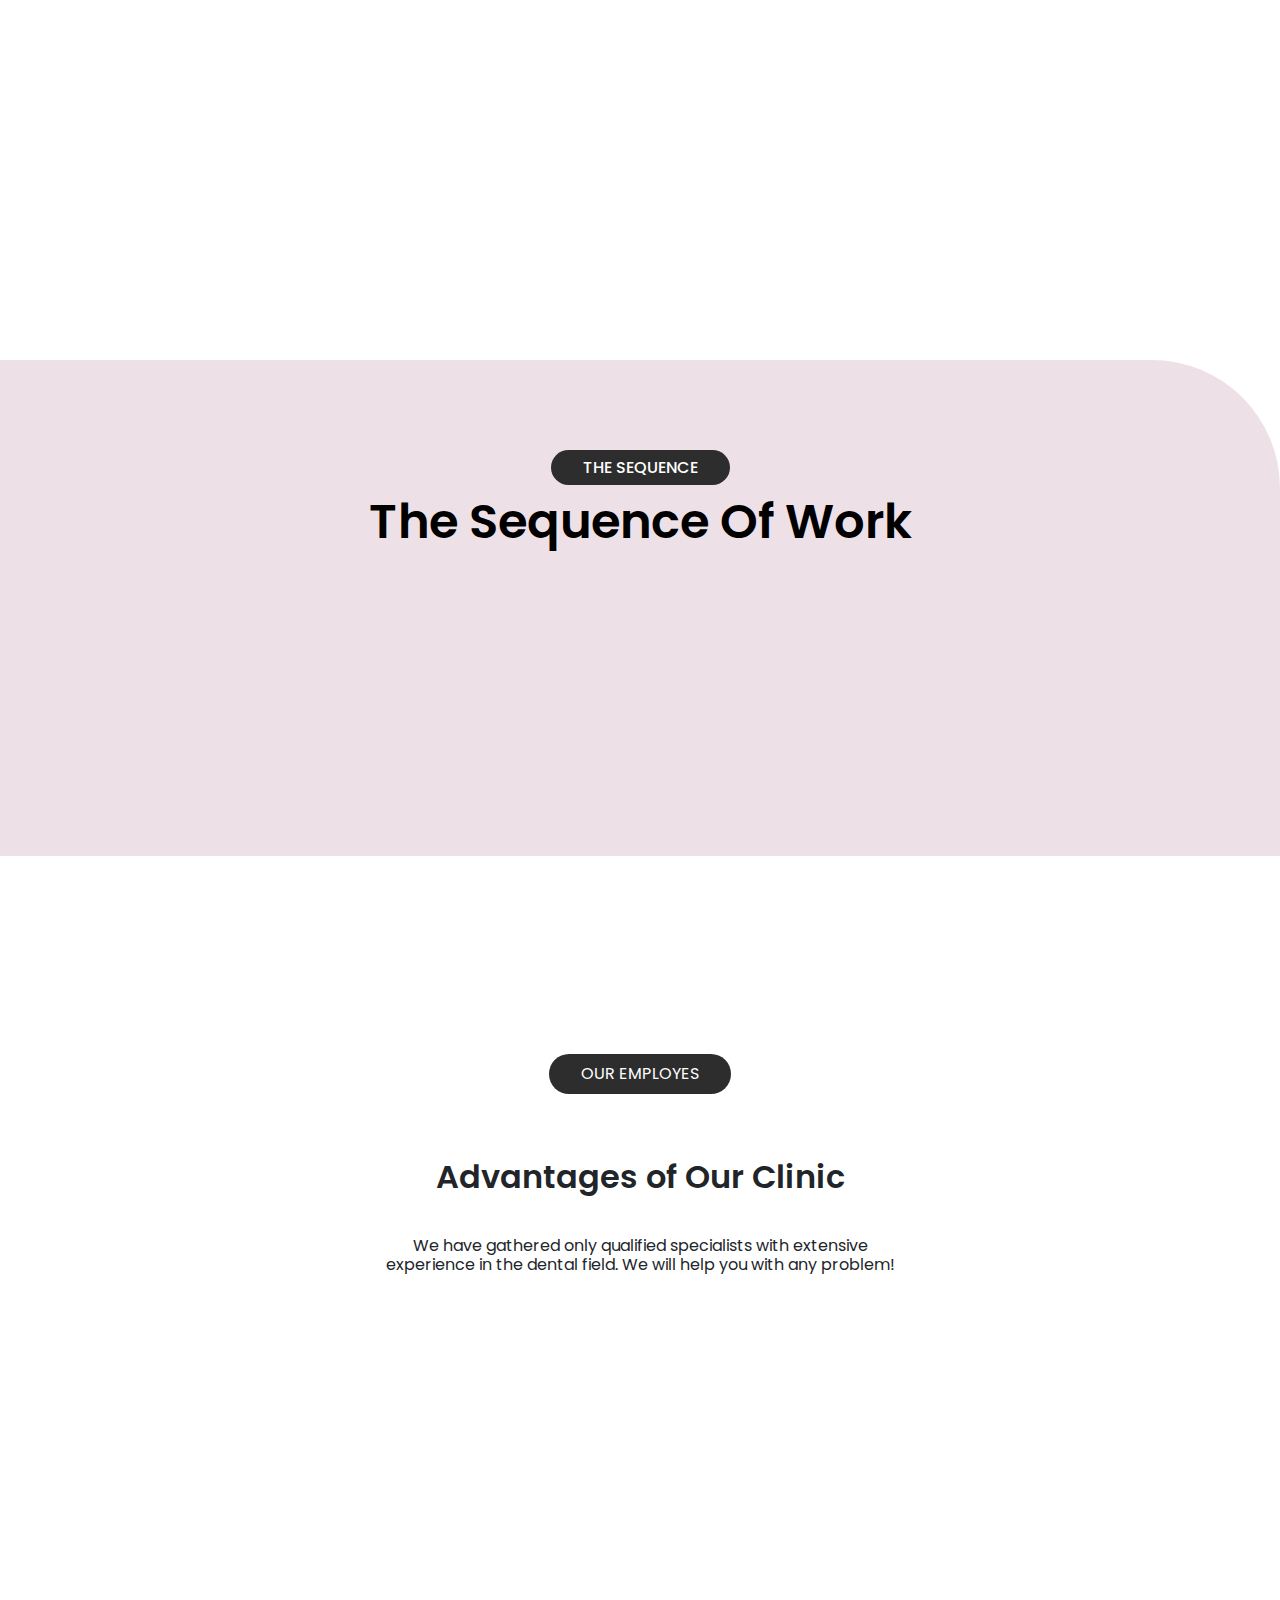
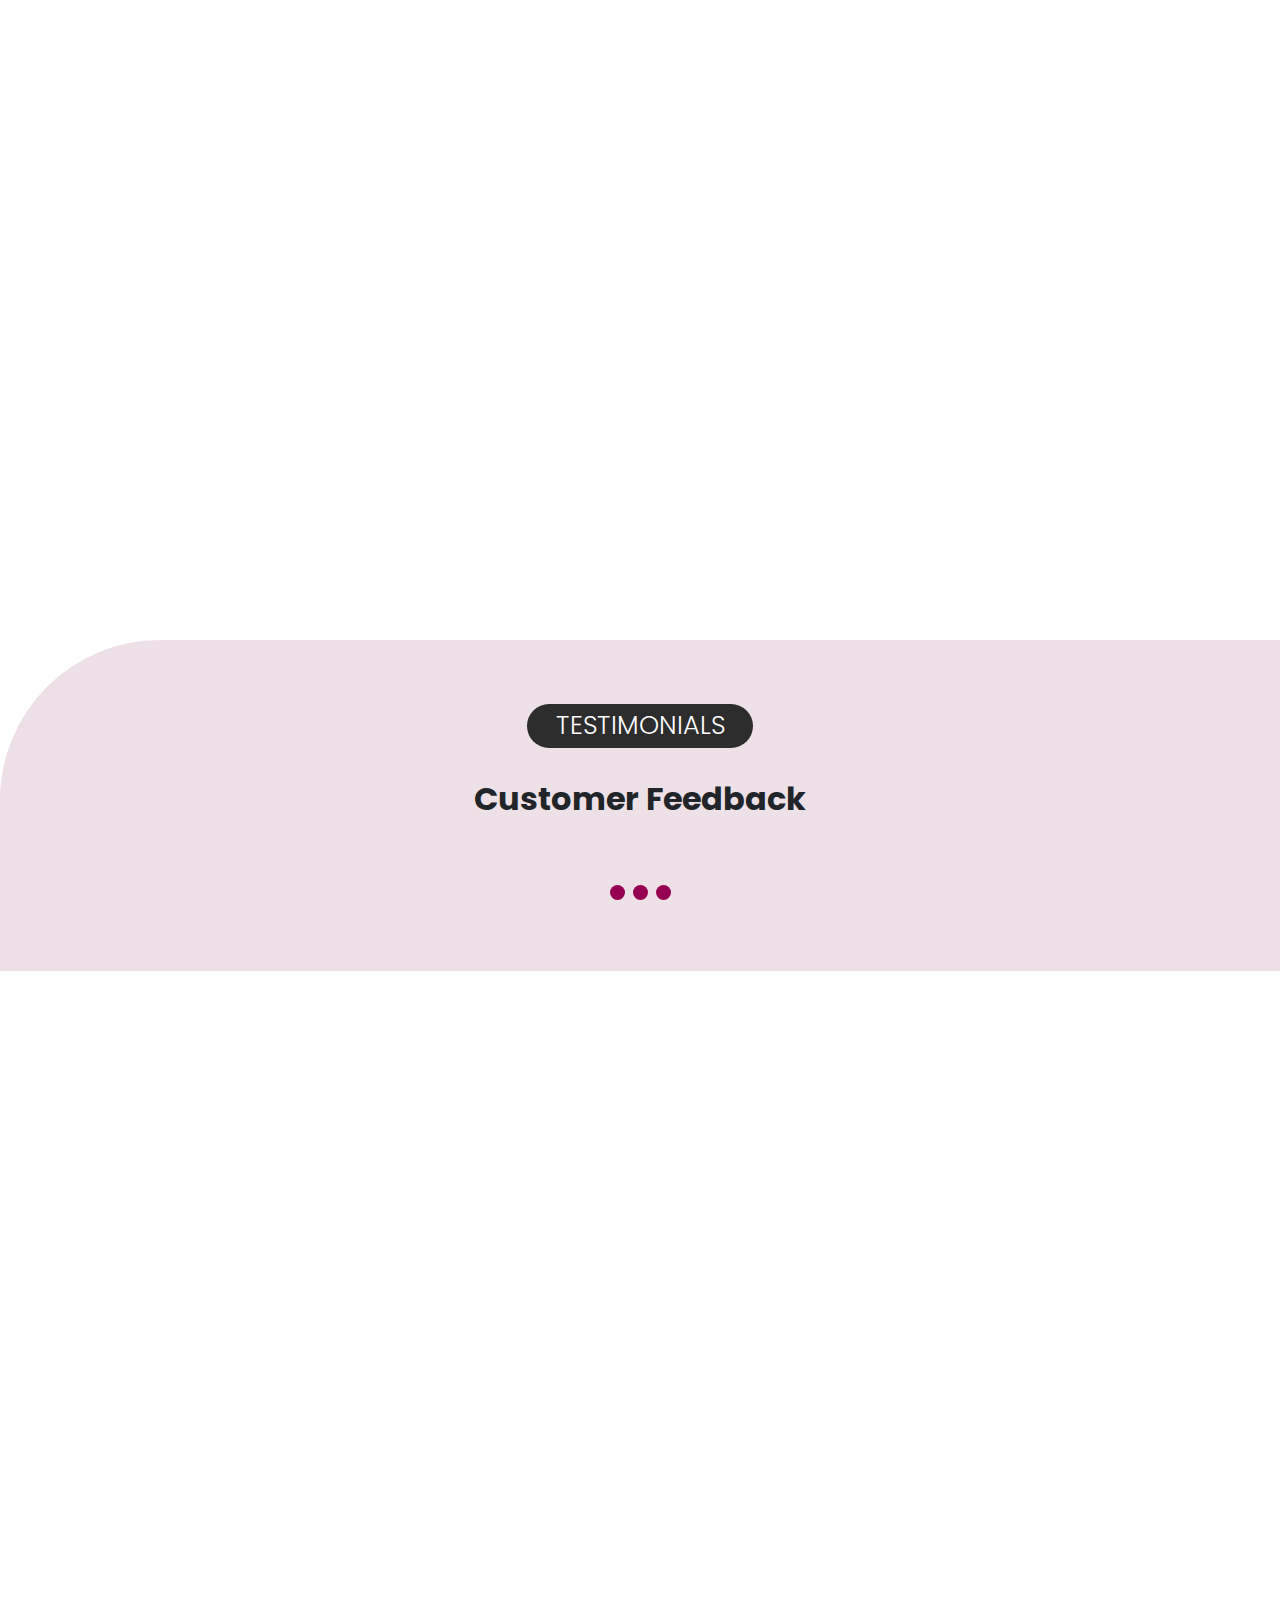
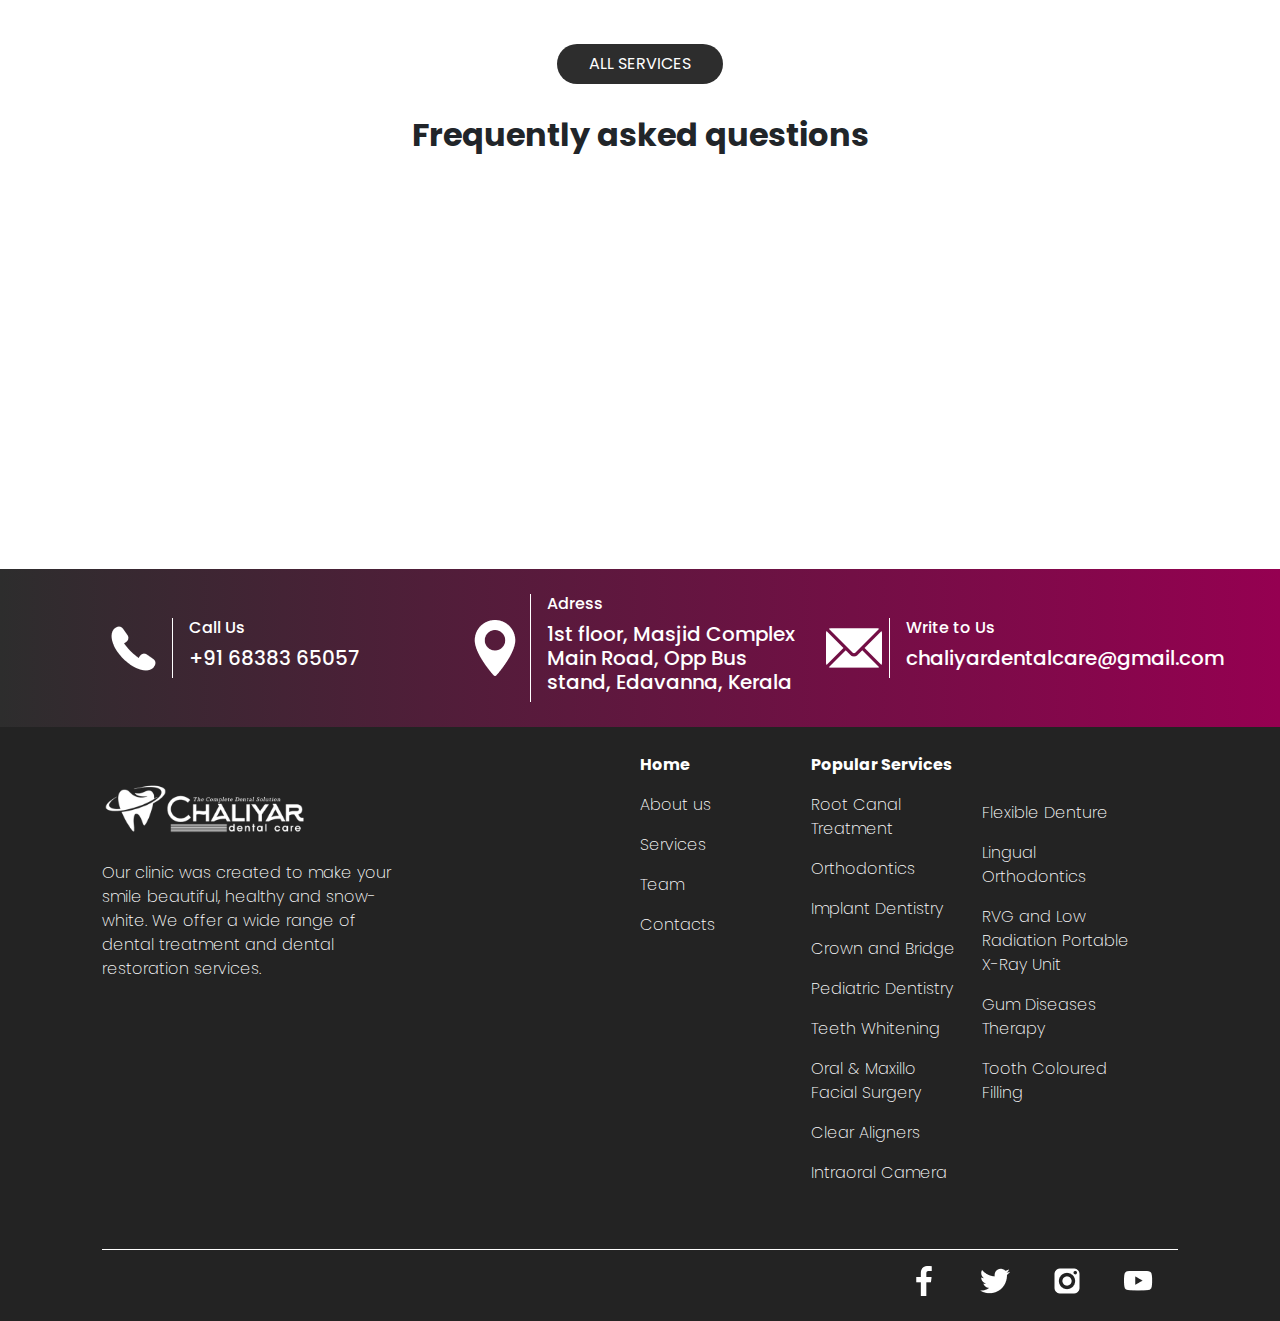
==== commit 9d97066f: "appointment button" ====
--- a/index.html
+++ b/index.html
@@ -113,37 +113,41 @@
                         <h3 class="animate fadeInDown">Book Your Appointment</h3>
 
                         <div class="home-book-appointment-content-sec">
-                            <div class="row">
-                                <div
-                                    class="animate fadeInUp home-book-appointment-details col-xs-12 col-sm-12 col-md-4 col-lg-4 col-xl-4">
-                                    <input placeholder="Your Name" type="text" name="" id="">
-                                </div>
-                                <div
-                                    class="animate fadeInUp home-book-appointment-details col-xs-12 col-sm-12 col-md-4 col-lg-4 col-xl-4">
-                                    <input type="tel" id="" name="phone" placeholder="Phone Number">
-                                </div>
-                                <div
-                                    class="animate fadeInUp home-book-appointment-details col-xs-12 col-sm-12 col-md-4 col-lg-4 col-xl-4">
-                                    <input type="email" id="" name="phone" placeholder="Email Address">
-                                </div>
-                            </div>
-                            <div class="row">
-                                <div
-                                    class="animate fadeInUp home-book-appointment-details col-xs-12 col-sm-12 col-md-4 col-lg-4 col-xl-4">
-                                    <input value="2024-04-01" placeholder="Date" type="date" name="" id="">
-                                    <script></script>
-                                </div>
-                                <div
-                                    class="animate fadeInUp home-book-appointment-details col-xs-12 col-sm-12 col-md-4 col-lg-4 col-xl-4">
-                                    <input type="time" id="" name="Time" placeholder="Time" value="10:30:00">
-                                </div>
-                                <div
-                                    class="animate fadeInUp home-book-appointment-details-btn col-xs-12 col-sm-12 col-md-4 col-lg-4 col-xl-4">
-
-                                    <button>MAKE AN APPOINTMENT</button>
-
-                                </div>
-                            </div>
+                            <form action="php/index_form_1.php" method="post">
+                                <div class="row">
+                                    <div
+                                        class="animate fadeInUp home-book-appointment-details col-xs-12 col-sm-12 col-md-4 col-lg-4 col-xl-4">
+                                        <input required placeholder="Your Name" type="text" name="name" id="name">
+                                    </div>
+                                    <div
+                                        class="animate fadeInUp home-book-appointment-details col-xs-12 col-sm-12 col-md-4 col-lg-4 col-xl-4">
+                                        <input required type="tel" id="phone" name="phone" placeholder="Phone Number">
+                                    </div>
+                                    <div
+                                        class="animate fadeInUp home-book-appointment-details col-xs-12 col-sm-12 col-md-4 col-lg-4 col-xl-4">
+                                        <input required type="email" id="email" name="email"
+                                            placeholder="Email Address">
+                                    </div>
+                                </div>
+                                <div class="row">
+                                    <div
+                                        class="animate fadeInUp home-book-appointment-details col-xs-12 col-sm-12 col-md-4 col-lg-4 col-xl-4">
+                                        <input required value="2024-04-01" placeholder="Date" type="date" name="date"
+                                            id="date">
+                                        <script></script>
+                                    </div>
+                                    <div
+                                        class="animate fadeInUp home-book-appointment-details col-xs-12 col-sm-12 col-md-4 col-lg-4 col-xl-4">
+                                        <input required type="time" id="time" name="time" placeholder="Time"
+                                            value="10:30:00">
+                                    </div>
+                                    <div
+                                        class="animate fadeInUp home-book-appointment-details-btn col-xs-12 col-sm-12 col-md-4 col-lg-4 col-xl-4">
+                                        <button type="submit">MAKE AN APPOINTMENT</button>
+                                    </div>
+                                </div>
+                            </form>
+
                         </div>
                     </div>
                 </div>
@@ -746,12 +750,12 @@
     <section>
         <div class="home-about-sec1">
             <div class="row">
-                <div class="col-xs-12 col-sm-12 col-md-12 col-lg-6 col-xl-6 home-about-left animate fadeLeft ">
+                <div class="col-xs-12 col-sm-12 col-md-12 col-lg-6 col-xl-6 home-about-left animate fadeRight ">
                     <div class="home-about-img-container">
                         <img class="home-about-img" src="img/home-aboutus.png" alt="">
                     </div>
                 </div>
-                <div class="col-xs-12 col-sm-12 col-md-12 col-lg-6 col-xl-6 home-about-right animate fadeRight">
+                <div class="col-xs-12 col-sm-12 col-md-12 col-lg-6 col-xl-6 home-about-right animate  fadeLeft">
                     <div class="home-about-right-container">
                         <div class="home-about-wrapper1">
                             <div class="home-about-wrapper2">
@@ -793,10 +797,10 @@
 
 
 
-    <section class="home-desc-sec animate fadeRight">
+    <section class="home-desc-sec animate fadeLeft">
         <div class="row">
 
-            <div class="home-desc-text animate fadeLeft">
+            <div class="home-desc-text animate fadeRight">
                 <h4>We Love to See Your Smile</h4>
                 <h2> Looking For The Best Treatments Without a Long Waiting Time</h2>
             </div>
@@ -892,7 +896,7 @@
                 you with any problem!</h6>
         </div>
         <div class="row">
-            <div class="col-xs-12 col-sm-12 col-md-6 col-lg-6 col-xl-6 animate fadeLeft">
+            <div class="col-xs-12 col-sm-12 col-md-6 col-lg-6 col-xl-6 animate fadeRight">
                 <div class="about_sec3_col1_container">
                     <div class="about_sec3_col1_name">
                         <div class="about_sec2col1_heading_liner"></div>
@@ -906,7 +910,7 @@
                     </div>
                 </div>
             </div>
-            <div class="col-xs-12 col-sm-12 col-md-6 col-lg-6 col-xl-6 animate fadeRight">
+            <div class="col-xs-12 col-sm-12 col-md-6 col-lg-6 col-xl-6 animate fadeLeft">
                 <div class="about_sec3_col2_img_co0ntainer">
                     <img class="rotateImg" src="img/about sec3 vector.png" alt="">
                 </div>
@@ -1010,10 +1014,9 @@
                             Priya
                         </h3>
                         <h6>
-                            “I want to say a huge thank you to the dental clinic for their help. I had pulpitis, which I
-                            could no longer walk with. Dentist Oliver Robinson solved my problem, worked very carefully
-                            and
-                            I was satisfied! I can safely recommend this clinic to my friends.”
+                            "At the moment, I am undergoing dental treatment at the dentist Amanda Bellucci, who
+                            strongly advised me. I am very pleased with her work and am grateful to her for her
+                            professionalism, delicacy, and positive attitude!"
                         </h6>
                     </div>
                 </div>
@@ -1030,10 +1033,9 @@
                             Meera
                         </h3>
                         <h6>
-                            “I want to say a huge thank you to the dental clinic for their help. I had pulpitis, which I
+                            "I want to say a huge thank you to the dental clinic for their help. I had pulpitis, which I
                             could no longer walk with. Dentist Oliver Robinson solved my problem, worked very carefully
-                            and
-                            I was satisfied! I can safely recommend this clinic to my friends.”
+                            and I was satisfied! I can safely recommend this clinic to my friends."
                         </h6>
                     </div>
                 </div>
@@ -1076,23 +1078,25 @@
                         will do everything efficiently and quickly!</h5>
                 </div>
                 <div class="home-appointment-input">
-                    <div class="row">
-                        <div class="home-appointment-form-sec col-xs-12 col-sm-12 col-md-6 col-lg-6 col-xl-6">
-                            <input placeholder="Your Name" type="text" name="" id="">
-                        </div>
-                        <div class="home-appointment-form-sec col-xs-12 col-sm-12 col-md-6 col-lg-6 col-xl-6">
-                            <input placeholder="Phone Number" type="phone" name="" id="">
-                        </div>
-                    </div>
-                    <div class="row">
-                        <div class="home-appointment-form-sec col-xs-12 col-sm-12 col-md-6 col-lg-6 col-xl-6">
-                            <input value="2024-04-01" type="date" name="" id="">
-                        </div>
-                        <div class="home-appointment-form-sec col-xs-12 col-sm-12 col-md-6 col-lg-6 col-xl-6">
-                            <input value="10:30:00" type="time" name="" id="">
-                        </div>
-                    </div>
-                    <button>MAKE AN APPOINTMENT</button>
+                    <form action="php/index_form_2.php" method="post">
+                        <div class="row">
+                            <div class="home-appointment-form-sec col-xs-12 col-sm-12 col-md-6 col-lg-6 col-xl-6">
+                                <input required placeholder="Your Name" type="text" name="name" id="name">
+                            </div>
+                            <div class="home-appointment-form-sec col-xs-12 col-sm-12 col-md-6 col-lg-6 col-xl-6">
+                                <input required placeholder="Phone Number" type="phone" name="phone" id="phone">
+                            </div>
+                        </div>
+                        <div class="row">
+                            <div class="home-appointment-form-sec col-xs-12 col-sm-12 col-md-6 col-lg-6 col-xl-6">
+                                <input required value="2024-04-01" type="date" name="date" id="date">
+                            </div>
+                            <div class="home-appointment-form-sec col-xs-12 col-sm-12 col-md-6 col-lg-6 col-xl-6">
+                                <input required value="10:30:00" type="time" name="time" id="time">
+                            </div>
+                        </div>
+                        <button type="submit">MAKE AN APPOINTMENT</button>
+                    </form>
                 </div>
             </div>
         </div>
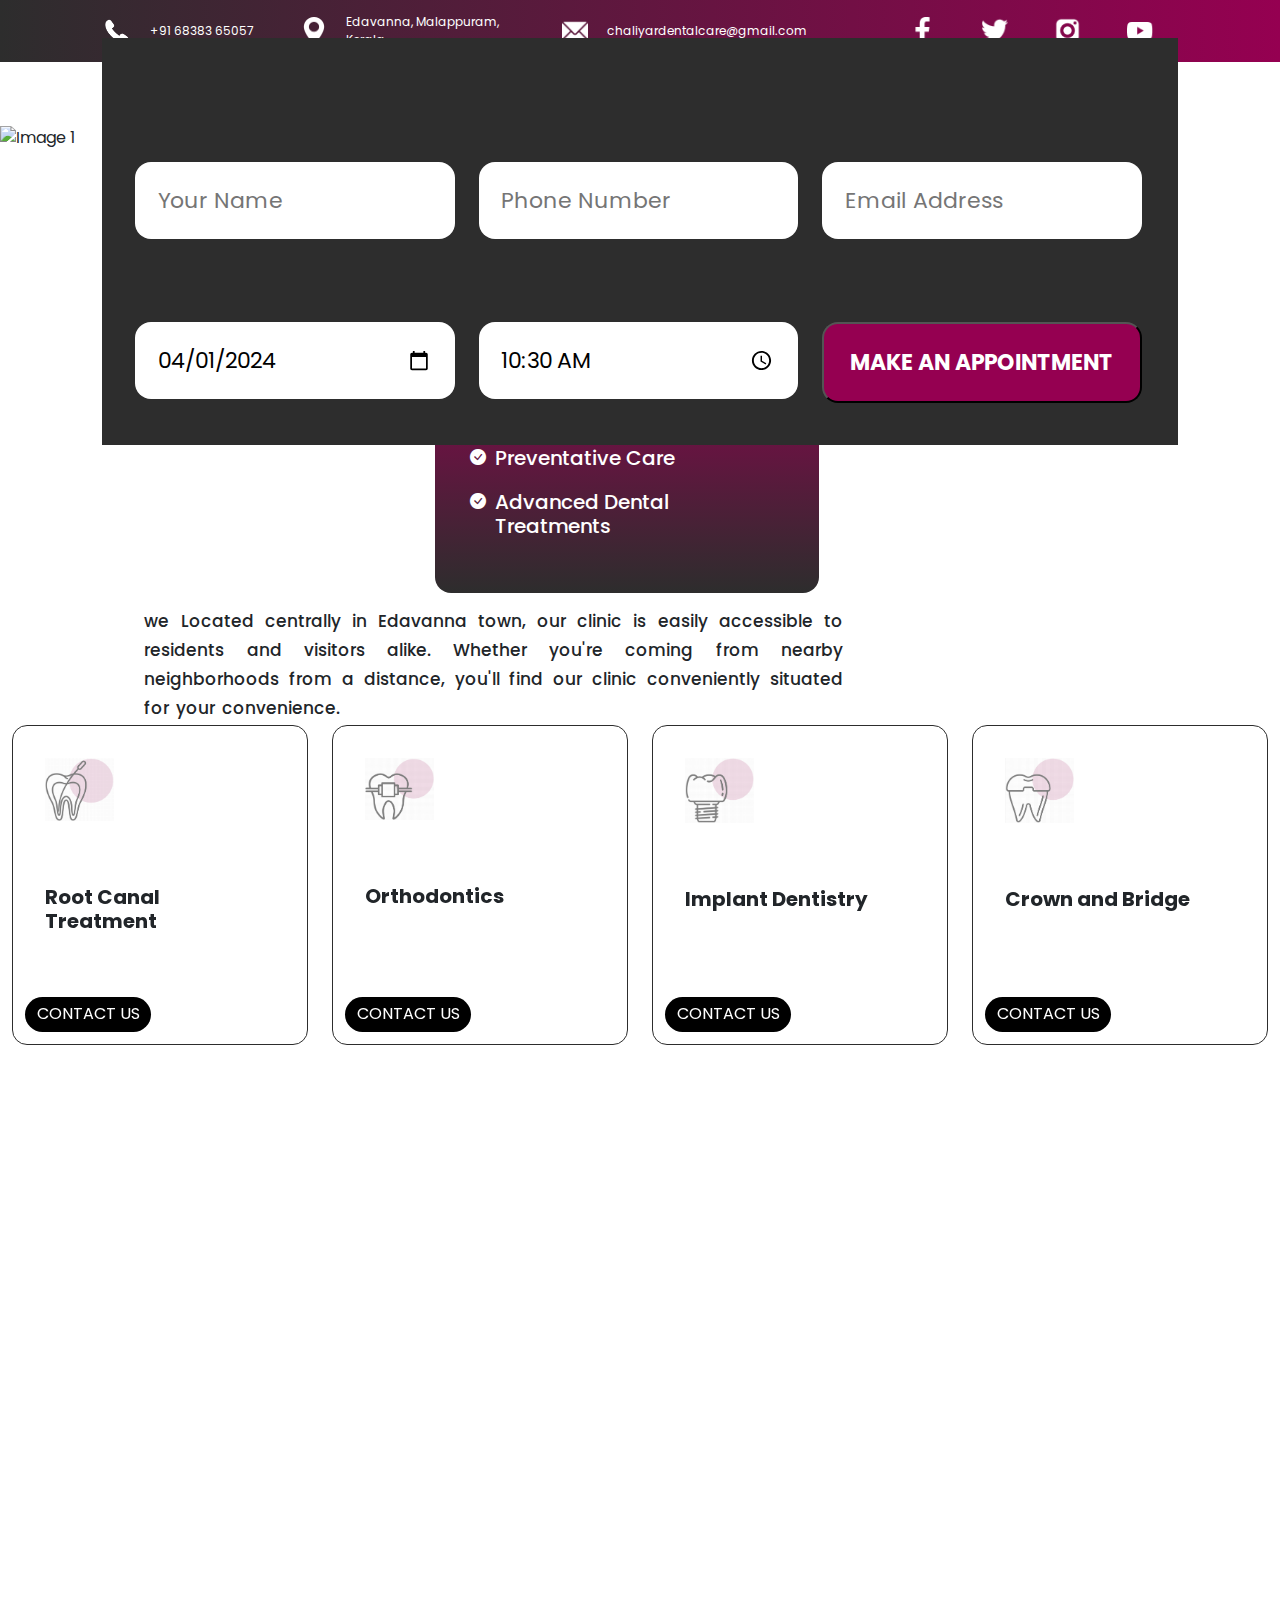
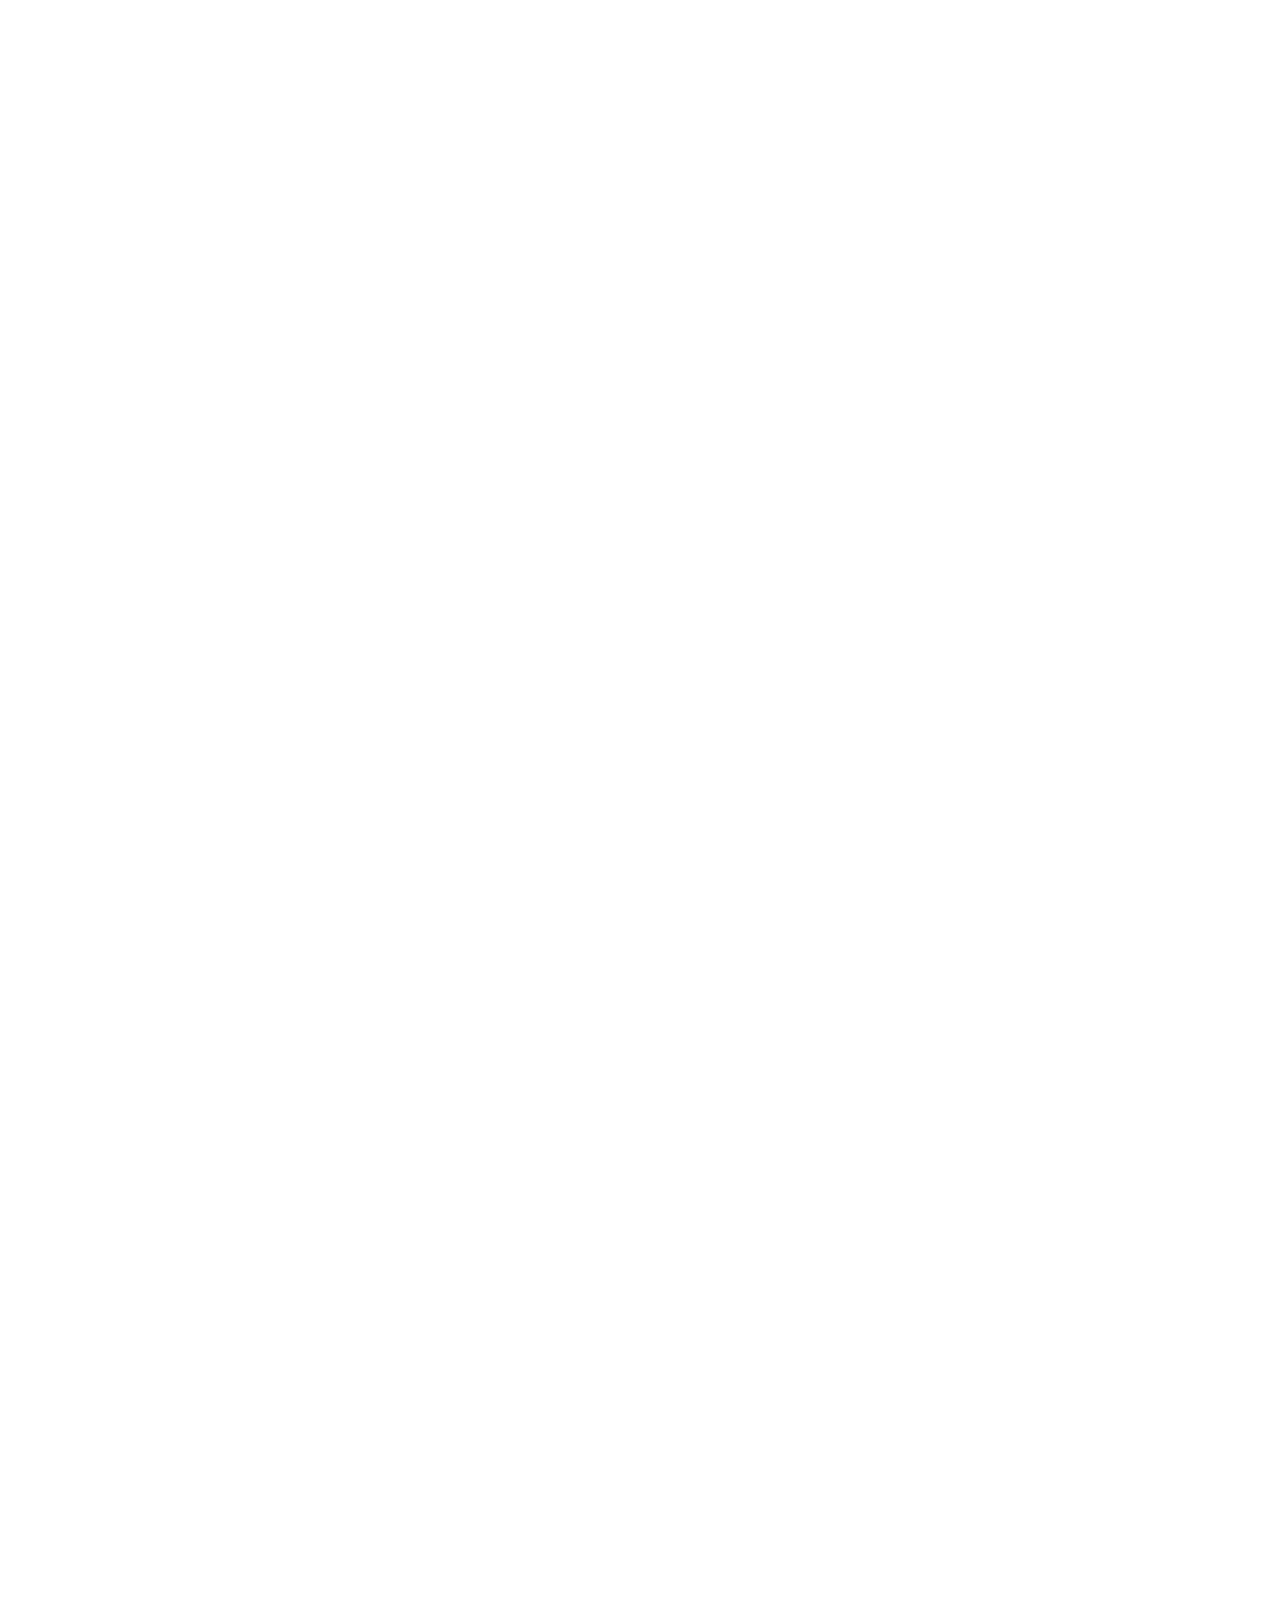
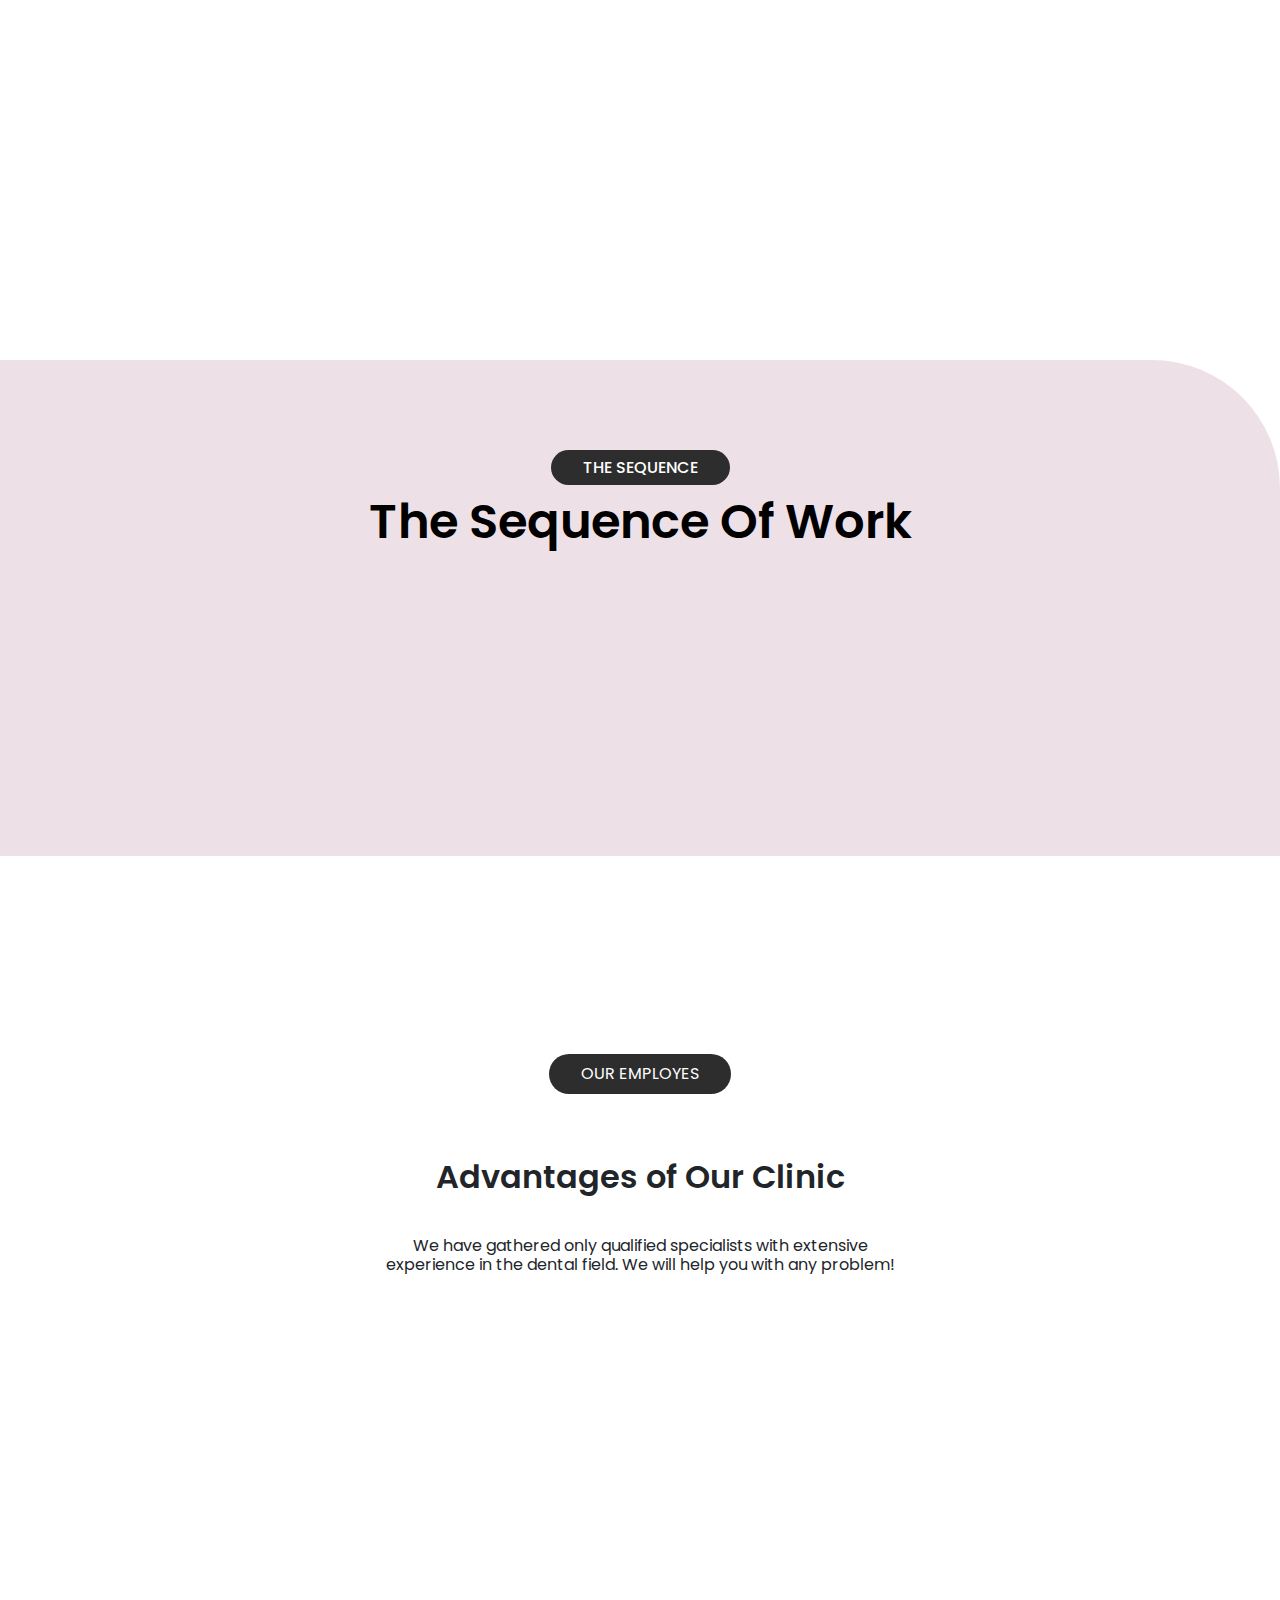
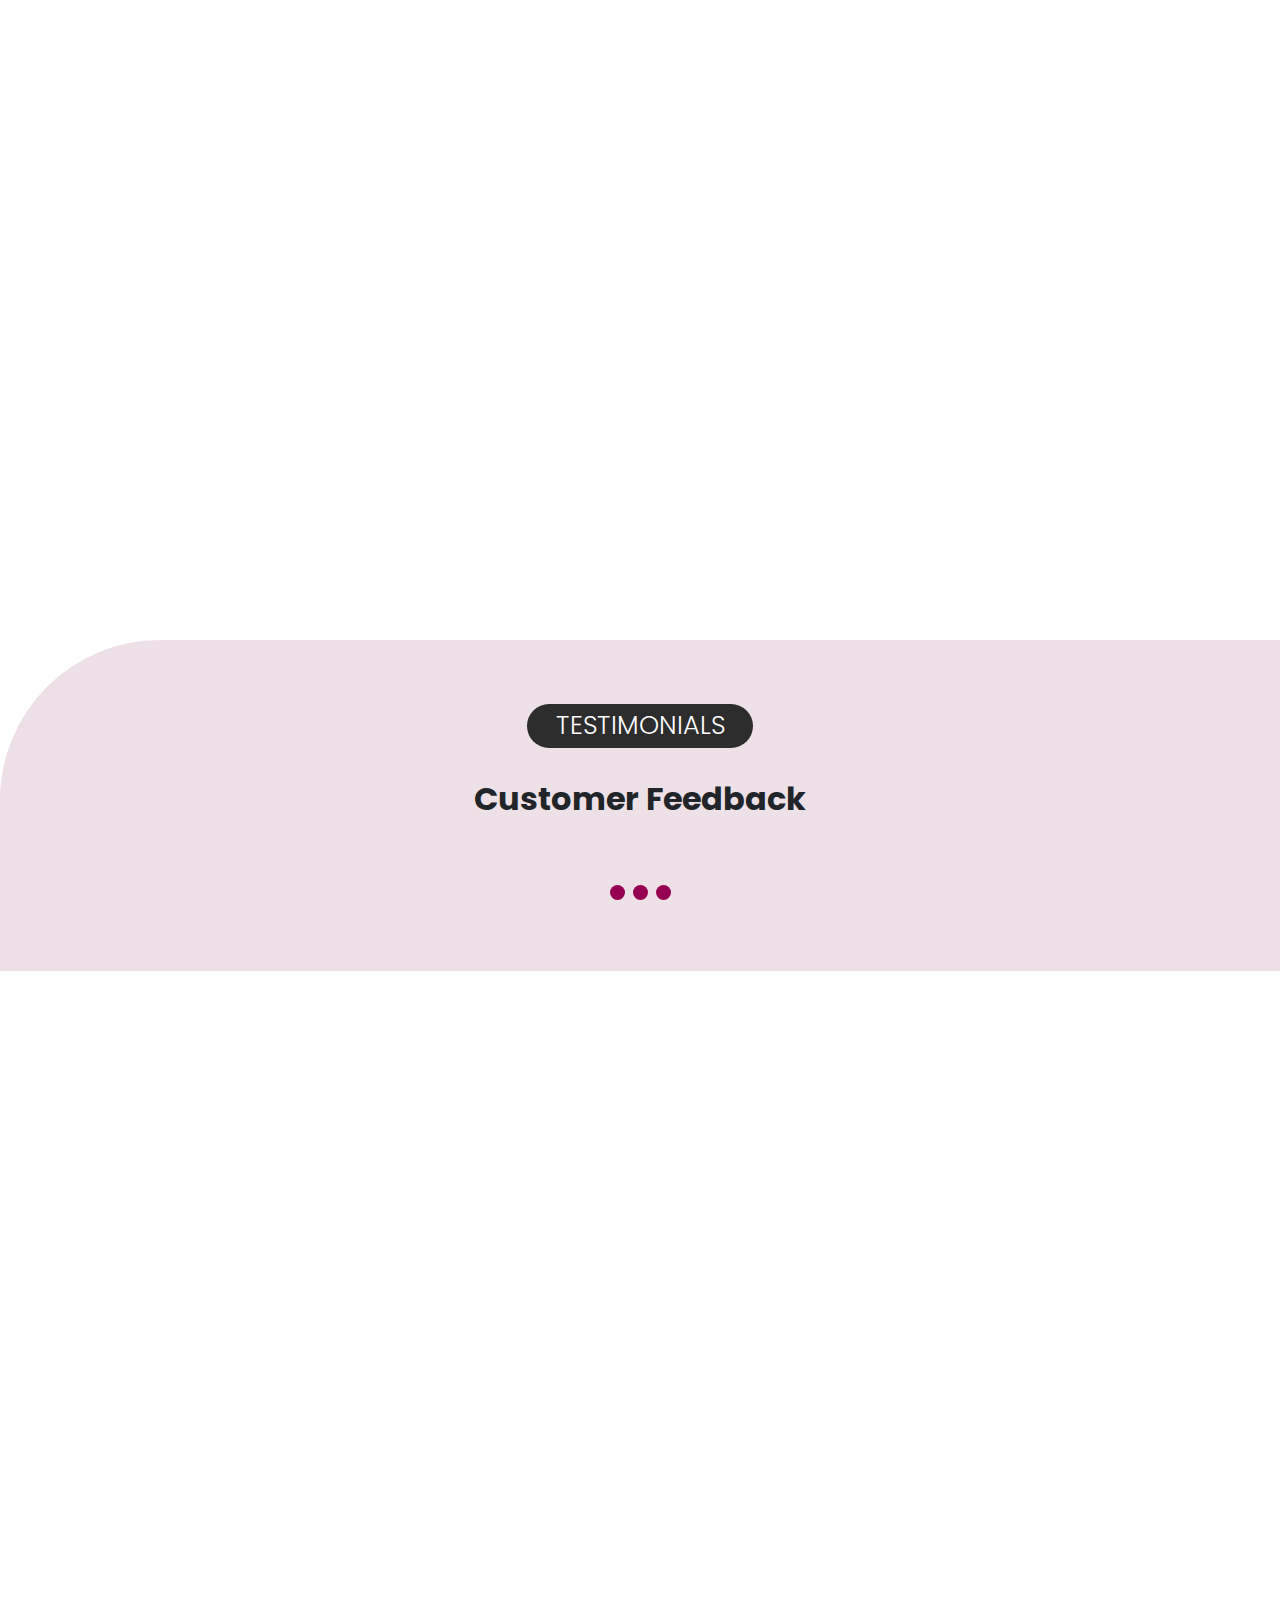
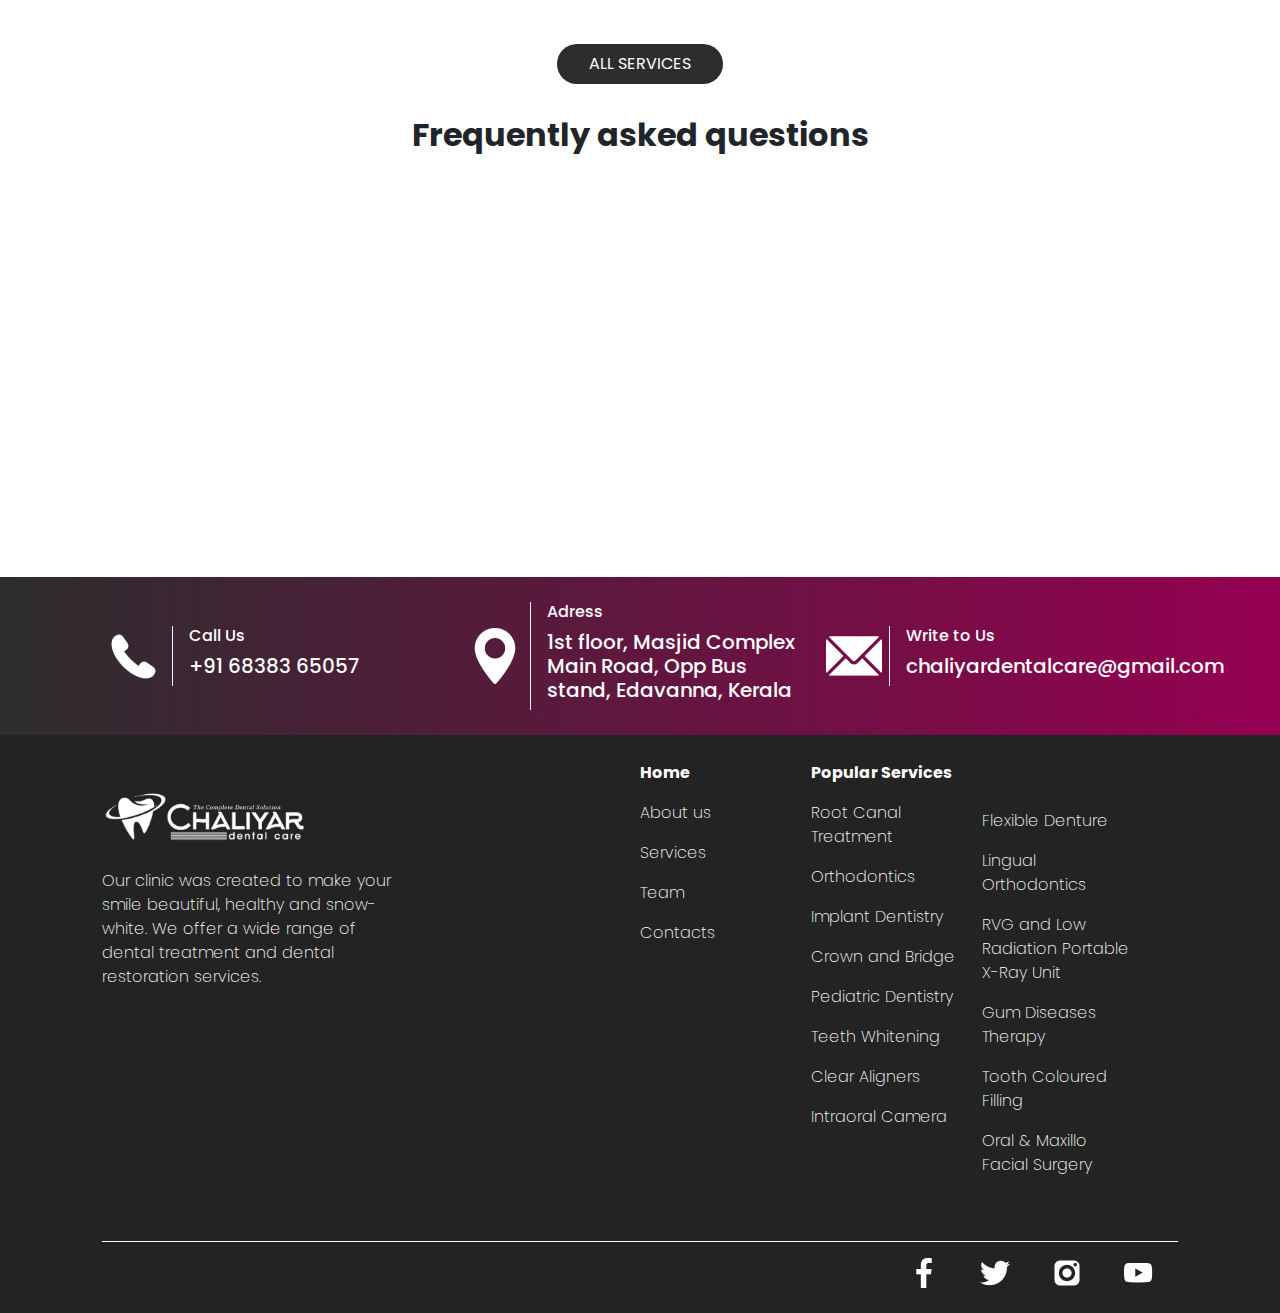
==== commit 6b49df69: "appointment button" ====
--- a/index.html
+++ b/index.html
@@ -168,7 +168,7 @@
 
 
 
-    <section class="home_service_cards">
+    <section id="home_services" class="home_service_cards">
         <div class="contact_sec1_col1_el1">
             ALL SERVICES
         </div>
@@ -185,7 +185,7 @@
                                         <h5>Root Canal Treatment</h5>
                                     </div>
 
-                                    <button>CONTACT US</button>
+                                    <a href="contact.html"><a href="contact.html"><button>CONTACT US</button></a></a>
                                 </div>
                             </div>
                             <div class="card-face back">
@@ -207,7 +207,7 @@
                                             <i class="bi bi-check"></i>Tooth nerve removal
                                         </div>
                                     </div>
-                                    <button>CONTACT US</button>
+                                    <a href="contact.html"><button>CONTACT US</button></a>
                                 </div>
                             </div>
                         </div>
@@ -223,7 +223,7 @@
                                         <h5>Orthodontics</h5>
                                     </div>
 
-                                    <button>CONTACT US</button>
+                                    <a href="contact.html"><button>CONTACT US</button></a>
                                 </div>
                             </div>
                             <div class="card-face back">
@@ -245,7 +245,7 @@
                                             <i class="bi bi-check"></i>Lingual Braces
                                         </div>
                                     </div>
-                                    <button>CONTACT US</button>
+                                    <a href="contact.html"><button>CONTACT US</button></a>
                                 </div>
                             </div>
                         </div>
@@ -261,7 +261,7 @@
                                         <h5>Implant Dentistry</h5>
                                     </div>
 
-                                    <button>CONTACT US</button>
+                                    <a href="contact.html"><button>CONTACT US</button></a>
                                 </div>
                             </div>
                             <div class="card-face back">
@@ -283,7 +283,7 @@
                                             <i class="bi bi-check"></i>Astra Tech Implants
                                         </div>
                                     </div>
-                                    <button>CONTACT US</button>
+                                    <a href="contact.html"><button>CONTACT US</button></a>
                                 </div>
                             </div>
                         </div>
@@ -299,7 +299,7 @@
                                         <h5>Crown and Bridge</h5>
                                     </div>
 
-                                    <button>CONTACT US</button>
+                                    <a href="contact.html"><button>CONTACT US</button></a>
                                 </div>
                             </div>
                             <div class="card-face back">
@@ -321,7 +321,7 @@
                                             <i class="bi bi-check"></i>Various dentures
                                         </div>
                                     </div>
-                                    <button>CONTACT US</button>
+                                    <a href="contact.html"><button>CONTACT US</button></a>
                                 </div>
                             </div>
                         </div>
@@ -339,7 +339,7 @@
                                         <h5>Pediatric Dentistry</h5>
                                     </div>
 
-                                    <button>CONTACT US</button>
+                                    <a href="contact.html"><button>CONTACT US</button></a>
                                 </div>
                             </div>
                             <div class="card-face back">
@@ -361,7 +361,7 @@
                                             <i class="bi bi-check"></i>Gentle Treatment
                                         </div>
                                     </div>
-                                    <button>CONTACT US</button>
+                                    <a href="contact.html"><button>CONTACT US</button></a>
                                 </div>
                             </div>
                         </div>
@@ -377,7 +377,7 @@
                                         <h5>Teeth Whitening</h5>
                                     </div>
 
-                                    <button>CONTACT US</button>
+                                    <a href="contact.html"><button>CONTACT US</button></a>
                                 </div>
                             </div>
                             <div class="card-face back">
@@ -399,7 +399,7 @@
                                             <i class="bi bi-check"></i>Boosts confidence
                                         </div>
                                     </div>
-                                    <button>CONTACT US</button>
+                                    <a href="contact.html"><button>CONTACT US</button></a>
                                 </div>
                             </div>
                         </div>
@@ -415,7 +415,7 @@
                                         <h5>Oral & Maxillo Facial Surgery</h5>
                                     </div>
 
-                                    <button>CONTACT US</button>
+                                    <a href="contact.html"><button>CONTACT US</button></a>
                                 </div>
                             </div>
                             <div class="card-face back">
@@ -437,7 +437,7 @@
                                             <i class="bi bi-check"></i>Enhanced Aesthetic
                                         </div>
                                     </div>
-                                    <button>CONTACT US</button>
+                                    <a href="contact.html"><button>CONTACT US</button></a>
                                 </div>
                             </div>
                         </div>
@@ -453,7 +453,7 @@
                                         <h5>Clear Aligners</h5>
                                     </div>
 
-                                    <button>CONTACT US</button>
+                                    <a href="contact.html"><button>CONTACT US</button></a>
                                 </div>
                             </div>
                             <div class="card-face back">
@@ -475,7 +475,7 @@
                                             <i class="bi bi-check"></i>Brace-free effectiveness
                                         </div>
                                     </div>
-                                    <button>CONTACT US</button>
+                                    <a href="contact.html"><button>CONTACT US</button></a>
                                 </div>
                             </div>
                         </div>
@@ -494,7 +494,7 @@
                                         <h5>Intraoral Camera</h5>
                                     </div>
 
-                                    <button>CONTACT US</button>
+                                    <a href="contact.html"><button>CONTACT US</button></a>
                                 </div>
                             </div>
                             <div class="card-face back">
@@ -516,7 +516,7 @@
                                             <i class="bi bi-check"></i>Reduce errors
                                         </div>
                                     </div>
-                                    <button>CONTACT US</button>
+                                    <a href="contact.html"><button>CONTACT US</button></a>
                                 </div>
                             </div>
                         </div>
@@ -532,7 +532,7 @@
                                         <h5>Flexible Denture</h5>
                                     </div>
 
-                                    <button>CONTACT US</button>
+                                    <a href="contact.html"><button>CONTACT US</button></a>
                                 </div>
                             </div>
                             <div class="card-face back">
@@ -554,7 +554,7 @@
                                             <i class="bi bi-check"></i>Easy maintenance
                                         </div>
                                     </div>
-                                    <button>CONTACT US</button>
+                                    <a href="contact.html"><button>CONTACT US</button></a>
                                 </div>
                             </div>
                         </div>
@@ -570,7 +570,7 @@
                                         <h5>Lingual Orthodontics</h5>
                                     </div>
 
-                                    <button>CONTACT US</button>
+                                    <a href="contact.html"><button>CONTACT US</button></a>
                                 </div>
                             </div>
                             <div class="card-face back">
@@ -592,7 +592,7 @@
                                             <i class="bi bi-check"></i>Hidden straightening
                                         </div>
                                     </div>
-                                    <button>CONTACT US</button>
+                                    <a href="contact.html"><button>CONTACT US</button></a>
                                 </div>
                             </div>
                         </div>
@@ -608,7 +608,7 @@
                                         <h5>RVG and Low Radiation Portable X-Ray Unit</h5>
                                     </div>
 
-                                    <button>CONTACT US</button>
+                                    <a href="contact.html"><button>CONTACT US</button></a>
                                 </div>
                             </div>
                             <div class="card-face back">
@@ -630,7 +630,7 @@
                                             <i class="bi bi-check"></i>Precise, minimal
                                         </div>
                                     </div>
-                                    <button>CONTACT US</button>
+                                    <a href="contact.html"><button>CONTACT US</button></a>
                                 </div>
                             </div>
                         </div>
@@ -648,7 +648,7 @@
                                         <h5>Gum Diseases Therapy</h5>
                                     </div>
 
-                                    <button>CONTACT US</button>
+                                    <a href="contact.html"><button>CONTACT US</button></a>
                                 </div>
                             </div>
                             <div class="card-face back">
@@ -670,7 +670,7 @@
                                             <i class="bi bi-check"></i>Improves Overall Oral Health
                                         </div>
                                     </div>
-                                    <button>CONTACT US</button>
+                                    <a href="contact.html"><button>CONTACT US</button></a>
                                 </div>
                             </div>
                         </div>
@@ -686,7 +686,7 @@
                                         <h5>Tooth Coloured Filling</h5>
                                     </div>
 
-                                    <button>CONTACT US</button>
+                                    <a href="contact.html"><button>CONTACT US</button></a>
                                 </div>
                             </div>
                             <div class="card-face back">
@@ -708,7 +708,7 @@
                                             <i class="bi bi-check"></i>Durable alternative
                                         </div>
                                     </div>
-                                    <button>CONTACT US</button>
+                                    <a href="contact.html"><button>CONTACT US</button></a>
                                 </div>
                             </div>
                         </div>
@@ -906,7 +906,7 @@
                         </div>
                     </div>
                     <div class="about_sec3_col1_appointment">
-                        <button>MAKE AN APPOINTMENT</button>
+                        <a href="#home_makeAnAppointment"><button>MAKE AN APPOINTMENT</button></a>
                     </div>
                 </div>
             </div>
@@ -991,13 +991,12 @@
                             ★★★★☆
                         </div>
                         <h3>
-                            Meera
+                            Mariyam
                         </h3>
                         <h6>
-                            “I want to say a huge thank you to the dental clinic for their help. I had pulpitis, which I
-                            could no longer walk with. Dentist Oliver Robinson solved my problem, worked very carefully
-                            and
-                            I was satisfied! I can safely recommend this clinic to my friends.”
+                            "A heartfelt thank you to the dental clinic for their exceptional help. Dealing with pulpitis
+                            left me immobile, but Dentist Oliver Robinson's meticulous care resolved it satisfactorily!
+                            I confidently recommend this clinic to friends.""
                         </h6>
                     </div>
                 </div>
@@ -1063,7 +1062,7 @@
 
 
 
-    <section class="home-appointment">
+    <section id="home_makeAnAppointment" class="home-appointment">
         <div class="row">
             <div class="home-appointment-sec col-xs-12 col-sm-12 col-md-6 col-lg-6 col-xl-6 animate fadeLeft">
                 <div class="home-appointment-img">
@@ -1119,35 +1118,39 @@
             <div class="row">
                 <div class="col-xs-12 col-sm-12 col-md-6 col-lg-6 col-xl-6 animate fadeLeft">
                     <div class="home_faq_question_container" onclick="toggleAnswer(this)">
-                        <h5>What is the experience of your dentists?</h5>
+                        <h5>What are the prices in your clinics?</h5>
                         <i class="bi bi-plus-square-fill"></i>
                     </div>
                     <div class="answer">
-                        <p>The minimum experience of our dentists is 10 years. All of them have higher education and
-                            extensive work experience. We are constantly improving our quality and speed.</p>
+                        <p>Our clinic offers competitive pricing tailored to each service. For specific pricing details,
+                            please contact our clinic directly. We strive to ensure affordability without compromising
+                            quality care.</p>
                     </div>
                     <div class="home_faq_question_container" onclick="toggleAnswer(this)">
                         <h5>What dental problems do you solve?</h5>
                         <i class="bi bi-plus-square-fill"></i>
                     </div>
                     <div class="answer">
-                        <p>We solve various dental problems...</p>
-                    </div>
+                        <p>We address a wide range of dental issues, from cavities and gum disease to misaligned teeth
+                            and oral infections, ensuring optimal oral health and a radiant smile.
+                        </p>
+                    </div>
+                    <div class="home_faq_question_container" onclick="toggleAnswer(this)">
+                        <h5>Can you conduct a remote consultation?</h5>
+                        <i class="bi bi-plus-square-fill"></i>
+                    </div>
+                    <div class="answer">
+                        <p>Yes, we offer remote consultations. Connect with us virtually for expert advice and
+                            assistance tailored to your needs.</p>
+                    </div>
+                </div>
+                <div class="col-xs-12 col-sm-12 col-md-6 col-lg-6 col-xl-6 animate fadeRight">
                     <div class="home_faq_question_container" onclick="toggleAnswer(this)">
                         <h5>What cities are you located in?</h5>
                         <i class="bi bi-plus-square-fill"></i>
                     </div>
                     <div class="answer">
-                        <p>We are located in...</p>
-                    </div>
-                </div>
-                <div class="col-xs-12 col-sm-12 col-md-6 col-lg-6 col-xl-6 animate fadeRight">
-                    <div class="home_faq_question_container" onclick="toggleAnswer(this)">
-                        <h5>What are the prices in your clinics?</h5>
-                        <i class="bi bi-plus-square-fill"></i>
-                    </div>
-                    <div class="answer">
-                        <p>The prices in our clinics are...</p>
+                        <p>We are located in Edavanna, Kerala.</p>
                     </div>
                     <div class="home_faq_question_container" onclick="toggleAnswer(this)">
                         <h5>Can you conduct a remote consultation?</h5>
@@ -1157,11 +1160,12 @@
                         <p>Yes, we can conduct remote consultations...</p>
                     </div>
                     <div class="home_faq_question_container" onclick="toggleAnswer(this)">
-                        <h5>Do you have a free consultation?</h5>
+                        <h5>What should I do in case of a dental emergency?</h5>
                         <i class="bi bi-plus-square-fill"></i>
                     </div>
                     <div class="answer">
-                        <p>Yes, we offer free consultations...</p>
+                        <p>Contact us for prompt assistance from our experienced dental team. We're here to address your
+                            dental emergencies with care and expertise</p>
                     </div>
                 </div>
             </div>
--- a/css/style.css
+++ b/css/style.css
@@ -198,7 +198,7 @@
 .home-slideshow-left-content h2 {
   font-size: 50px;
   font-weight: 600;
-  padding-top: 8%;
+  padding-top: 6%;
 }
 
 .home-slideshow-left-box-left {
@@ -877,7 +877,12 @@
 
 
 
-
+@media only screen and (max-width: 400px) {
+  
+  .home-book-appointment-details-btn button {
+    font-size: 90%;
+}
+}
 
 @media only screen and (max-width: 768px) {
 
@@ -914,6 +919,7 @@
 
   .home-slideshow-left-content h2 {
     font-size: 16px;
+    padding-top: 0.5rem;
 
   }
 
@@ -1002,6 +1008,7 @@
 
   .home-slideshow-left-content h2 {
     font-size: 16px;
+    padding-top: 1rem;
 
   }
 
@@ -1101,7 +1108,7 @@
 
   .home-slideshow-left-content h2 {
     font-size: 16px;
-
+    padding-top: 1rem;
   }
 
   .home-slideshow-left-box-left img {
@@ -1658,7 +1665,7 @@
   border-radius: 1rem;
 }
 
-.contact_form_container button{
+.contact_form_container button {
   border: 0;
   font-weight: bold;
   padding-left: 2rem;
@@ -1671,7 +1678,8 @@
   color: var(--primary_black);
   background-color: var(--primary_white);
 }
-.contact_form_container button:hover{
+
+.contact_form_container button:hover {
   border: 1px solid var(--primary_white);
   font-weight: bold;
   padding-left: 2rem;
@@ -1840,8 +1848,8 @@
 
 .about_sec2 h2 {
   font-weight: 600;
-  padding-top: 1rem;
-  padding-bottom: 4rem;
+  padding-top: 2rem;
+  padding-bottom: 2rem;
 
 }
 
@@ -1883,14 +1891,15 @@
 .about_advantages_display {
   width: 100%;
   height: auto;
-
+  margin-top: 2rem;
+  margin-bottom: 2rem;
 }
 
 .about_advantages_display_holder {
   background-color: var(--primary_white);
   margin-left: 7%;
   margin-right: 7%;
-  border-radius: 4rem;
+  border-radius: 2rem;
   padding: 5%;
 }
 
@@ -2122,6 +2131,12 @@
 
   .about_sec2_cards_container {
     display: none;
+  }
+  .about_advantages_display {
+    width: 100%;
+    height: auto;
+    margin-top: 0rem;
+    margin-bottom: 2rem;
   }
 
   .about_advantages_display_holder {
@@ -2334,4 +2349,45 @@
     border-top-left-radius: 5rem;
 
   }
+}
+
+
+
+
+
+
+
+
+/* css for thankyou page */
+
+.thankyou_page{
+  width: 100%;
+  height: auto;
+  background-color: var(--primary_baby_pink_dark);
+  display: flex;
+  align-items: center;
+  justify-content: center;
+}
+
+.thankyou_container{
+  width: 90%;
+  height: auto;
+  background-color: var(--primary_white);
+  display: flex;
+  flex-direction: column;
+  align-items: center;
+  justify-content: center;
+  margin-top: 3%;
+  margin-bottom: 3%;
+  padding: 2%;
+  border-radius: 2rem;
+}
+
+.thankyou_container h2{
+  font-weight: bold;
+  padding-top: 4%;
+}
+.thankyou_container h3{
+text-align: center;
+padding: 2%;
 }